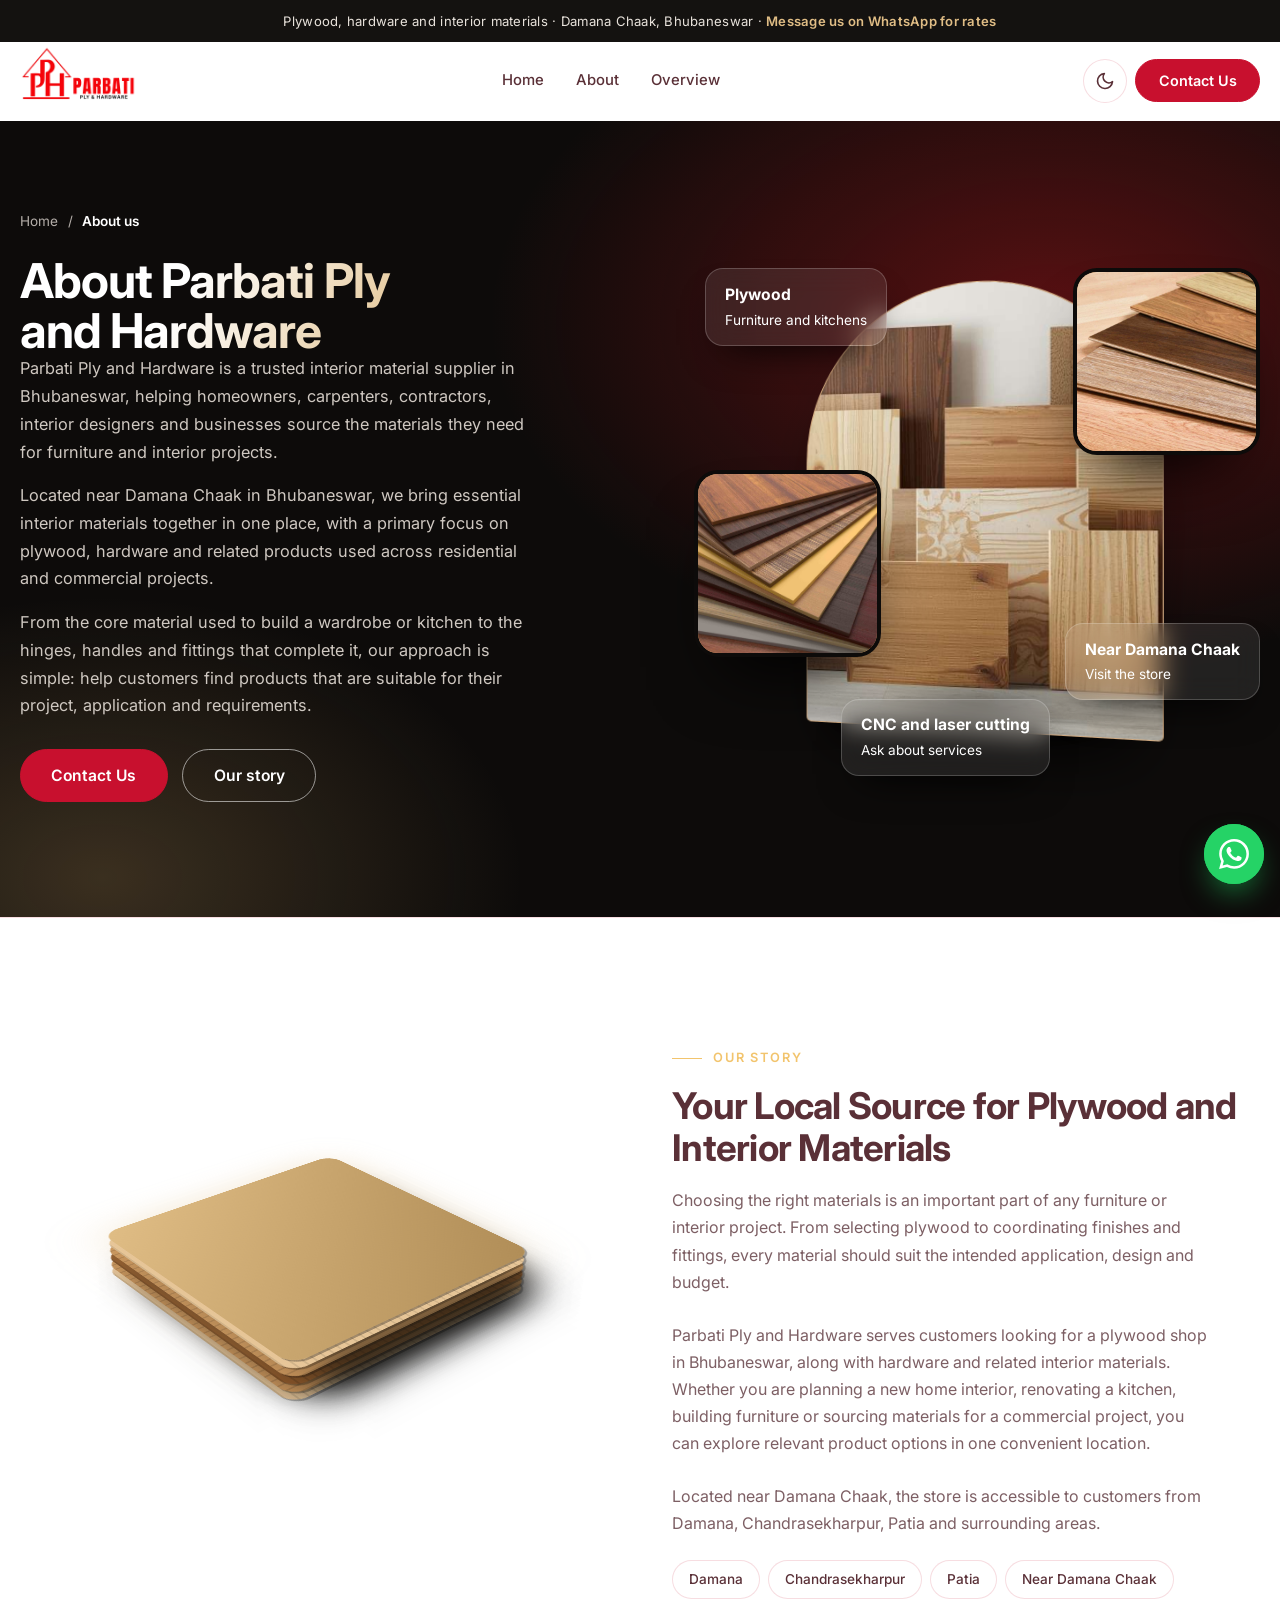
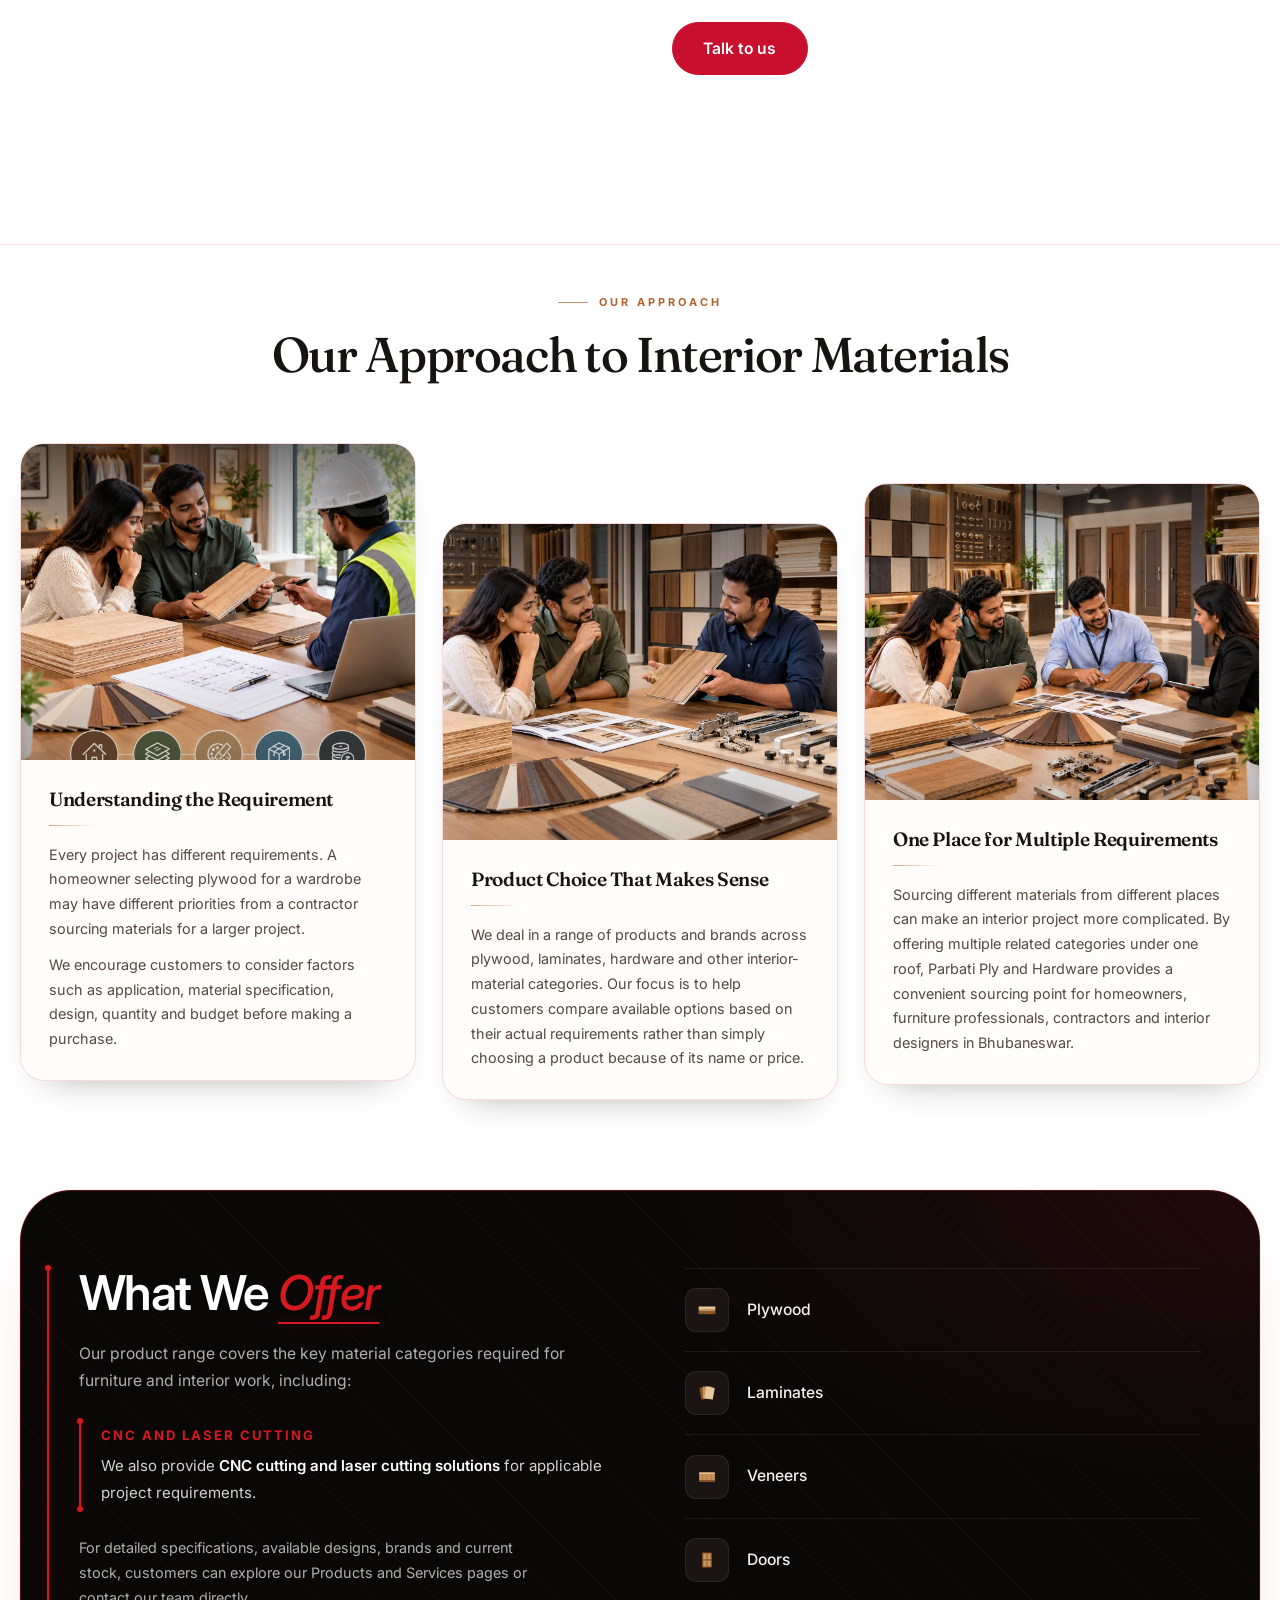
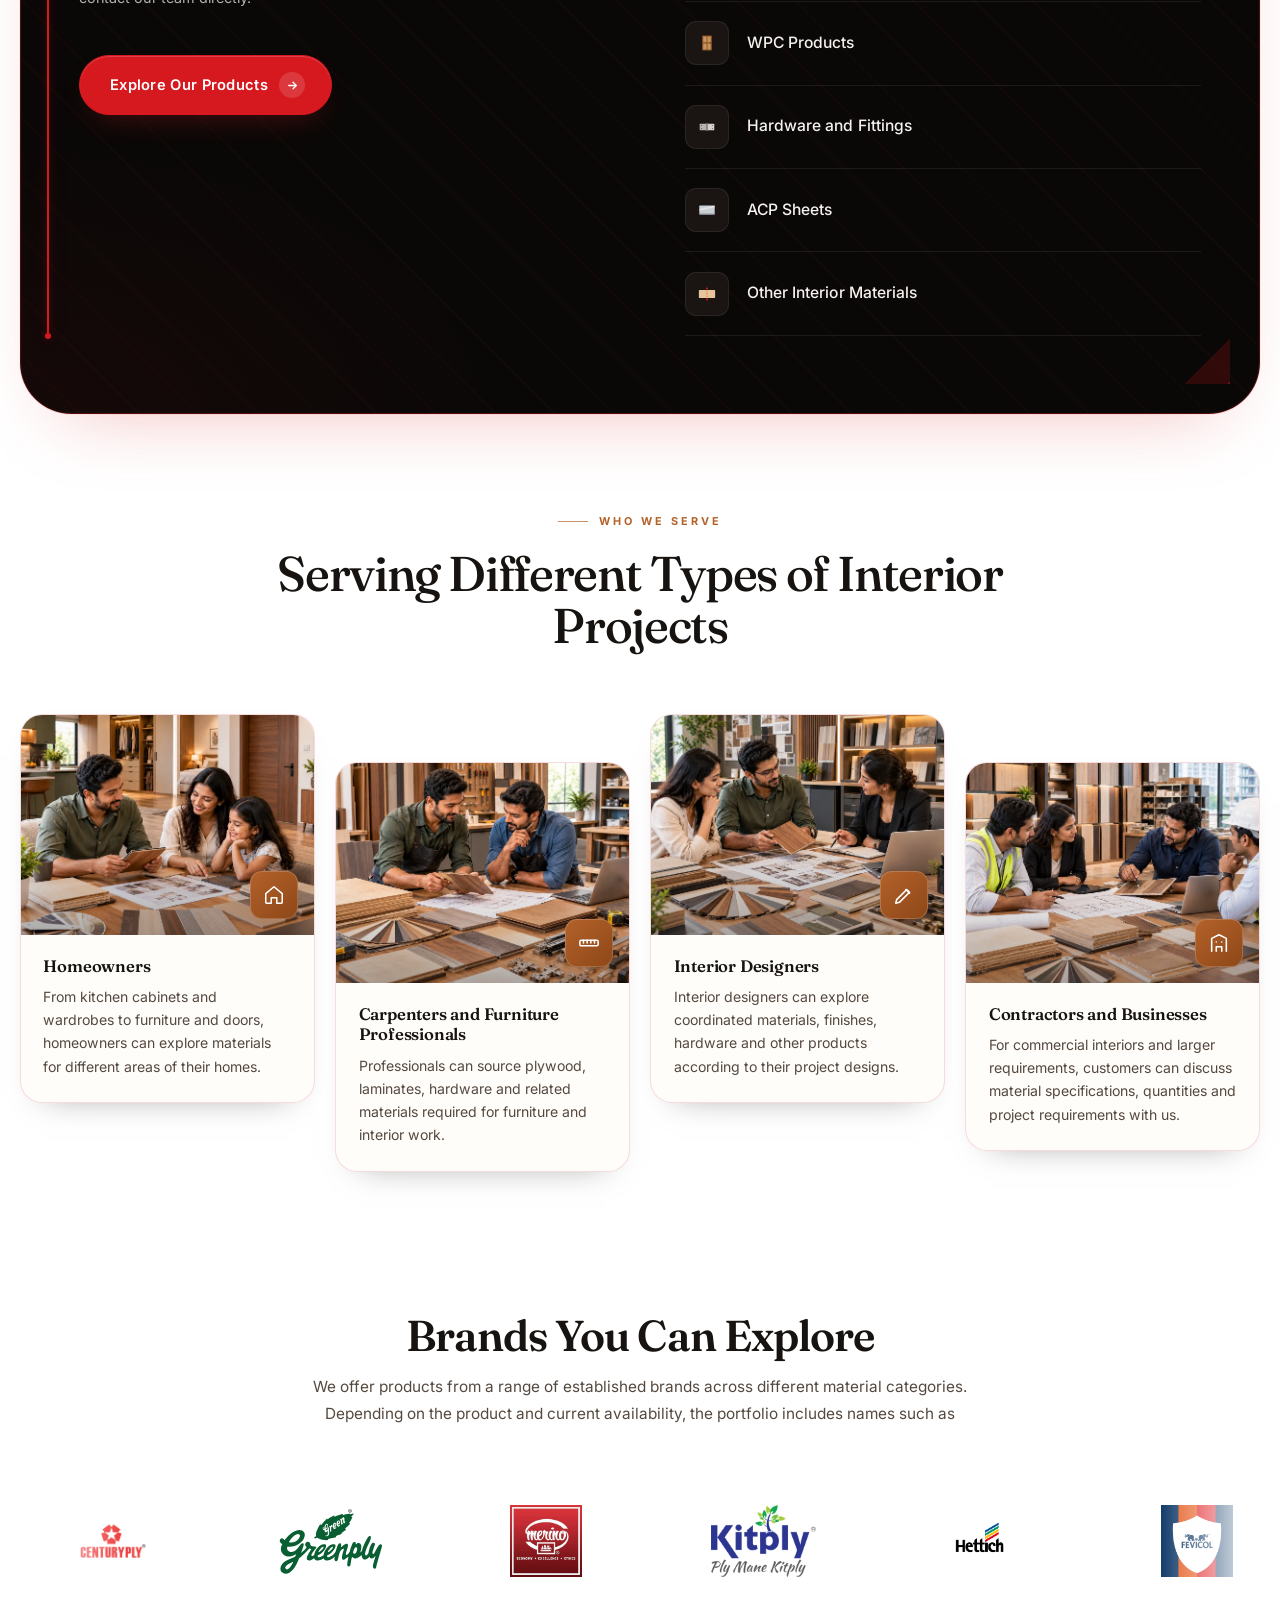
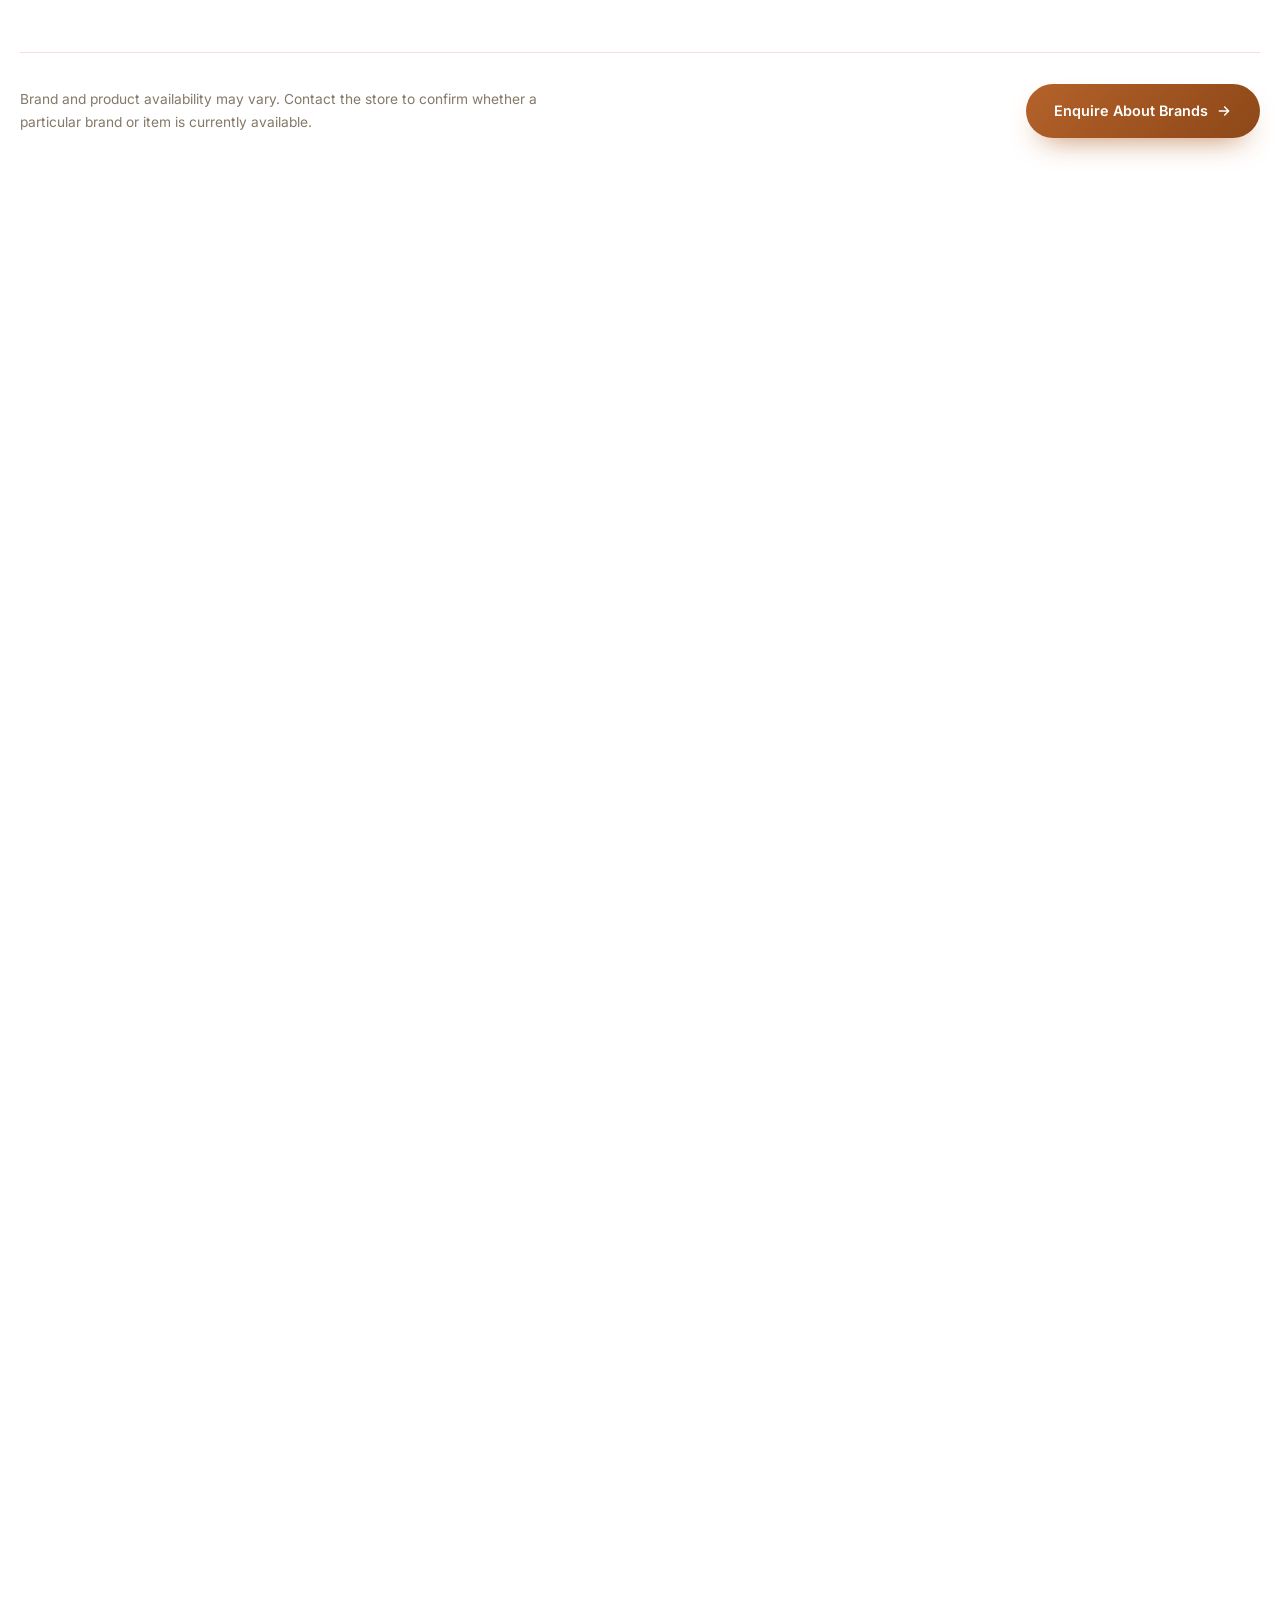
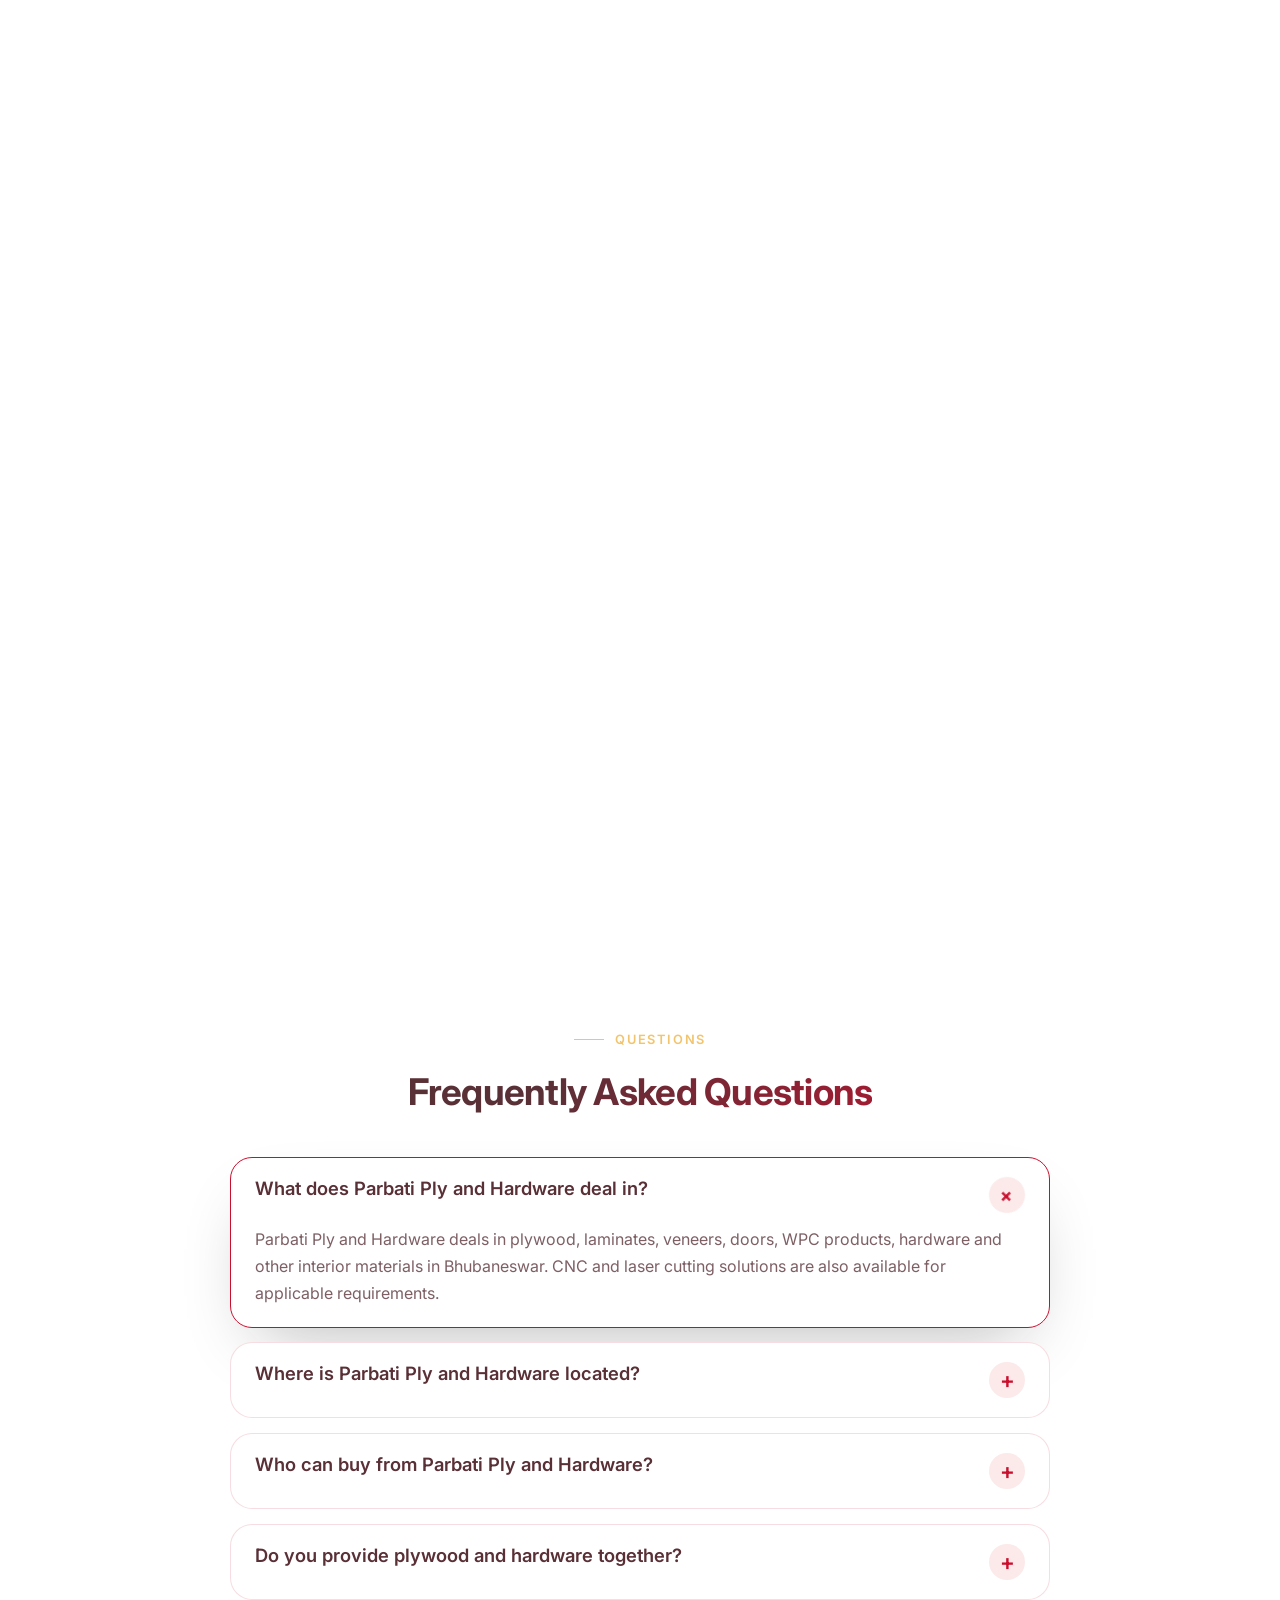
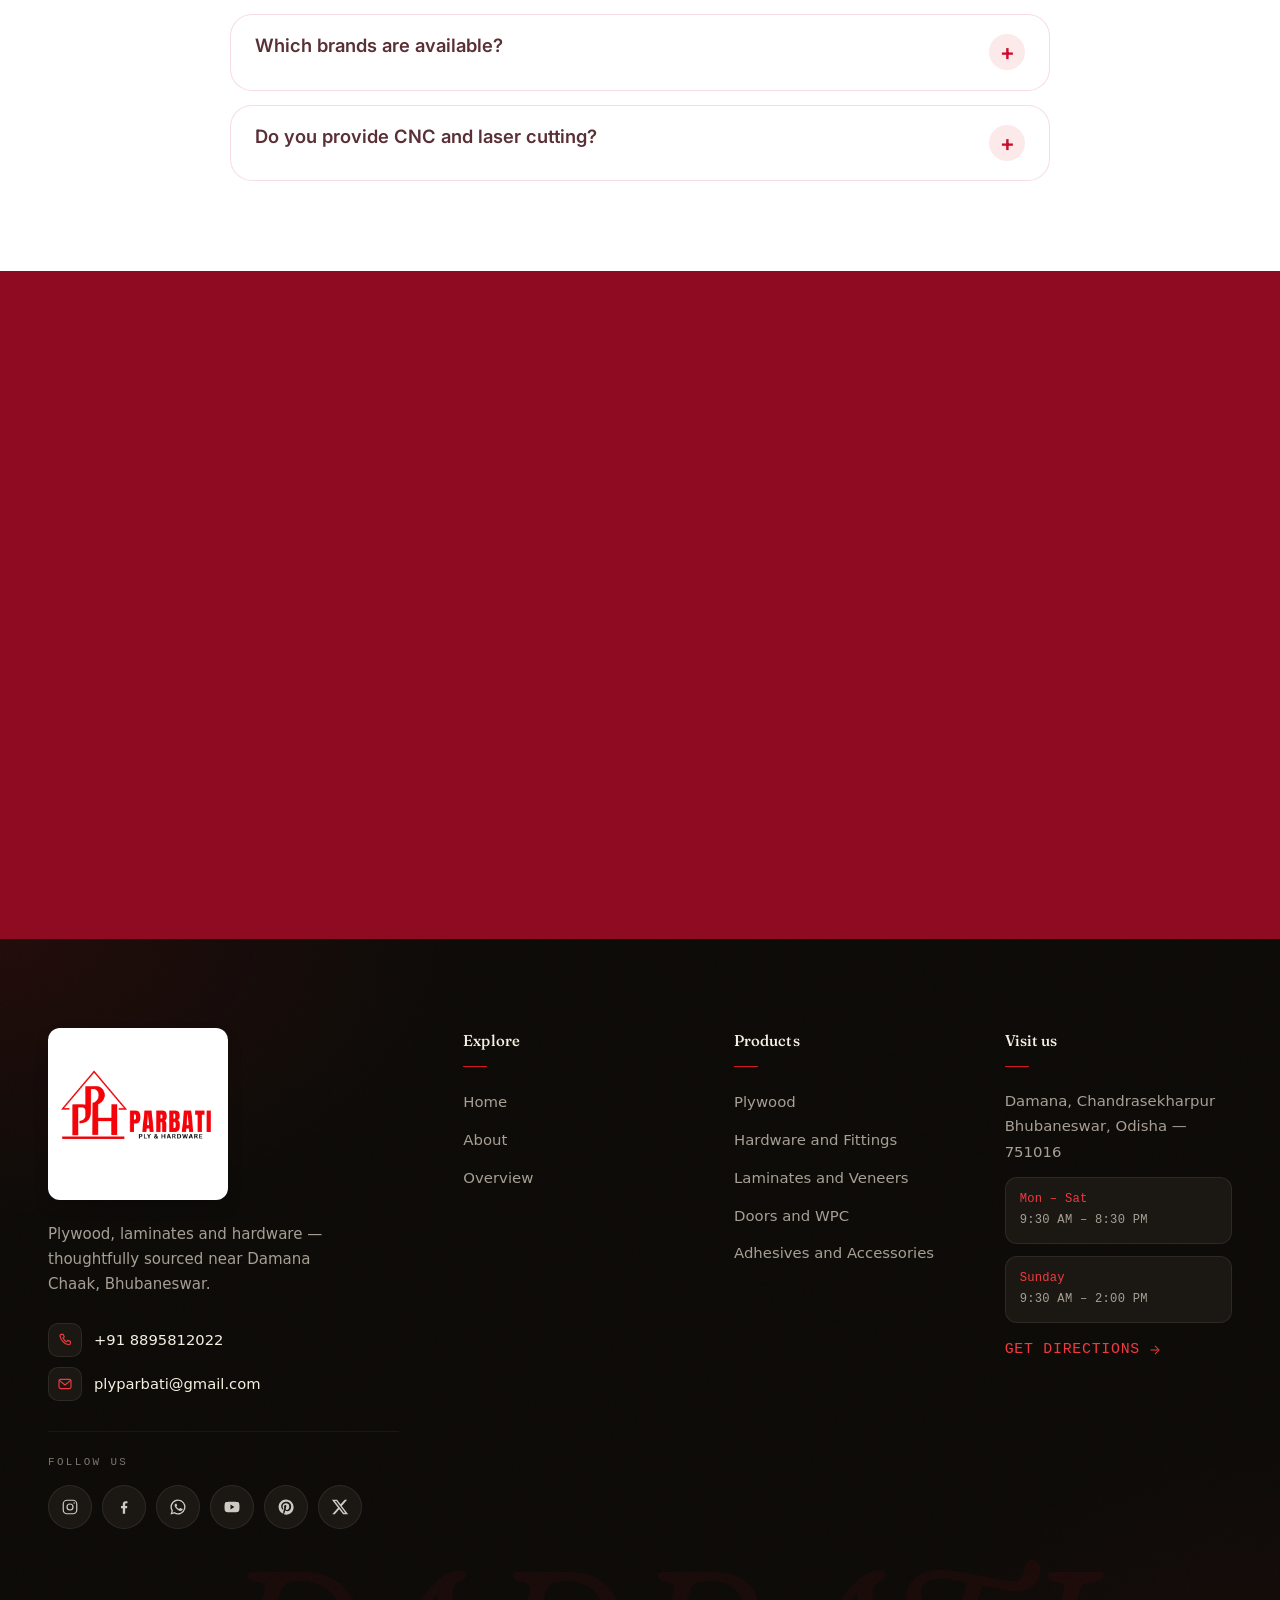
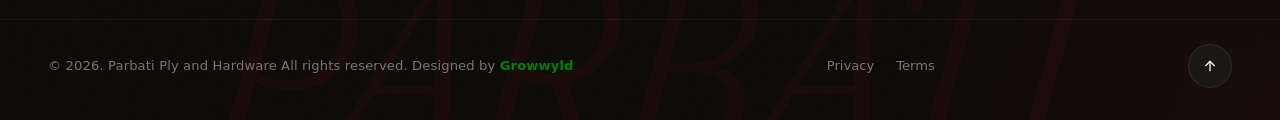
==== about.html @ 2d609f49 "Add website source files" ====
<!doctype html>
<html lang="en">

<head>
      <meta charset="utf-8" />
      <meta name="viewport" content="width=device-width, initial-scale=1, viewport-fit=cover" />
      <title>
            About Parbati Ply and Hardware | Plywood Dealer in Damana, Bhubaneswar
      </title>
      <meta name="description"
            content="Learn about Parbati Ply and Hardware, a plywood and hardware dealer near Damana Chaak, Bhubaneswar. Explore our product range, brands, cutting services and how we help with your interior project." />
      <meta name="robots" content="index, follow" />
      <link rel="canonical" href="https://parbatiply.com/about" />
      <meta property="og:type" content="website" />
      <meta property="og:title" content="About Parbati Ply and Hardware | Plywood Dealer in Damana, Bhubaneswar" />
      <meta property="og:url" content="https://parbatiply.com/about" />
      <meta property="og:image" content="https://parbatiply.com/images/logo.jpeg" />
      <meta property="og:locale" content="en_IN" />
      <script type="application/ld+json">
      {
        "@context": "https://schema.org",
        "@type": "AboutPage",
        "name": "About Parbati Ply and Hardware",
        "url": "https://parbatiply.com/about",
        "mainEntity": {
          "@type": "HardwareStore",
          "name": "Parbati Ply and Hardware",
          "url": "https://parbatiply.com/",
          "address": {
            "@type": "PostalAddress",
            "streetAddress": "Near Damana Chaak",
            "addressLocality": "Bhubaneswar",
            "addressRegion": "Odisha",
            "addressCountry": "IN"
          },
          "areaServed": ["Bhubaneswar", "Damana", "Chandrasekharpur", "Patia"]
        }
      }
    </script>
      <link rel="icon" href="images/logo.jpeg" />
      <link rel="preconnect" href="https://fonts.googleapis.com" />
      <link rel="preconnect" href="https://fonts.gstatic.com" crossorigin />
      <link href="https://fonts.googleapis.com/css2?family=Fraunces:opsz,wght@9..144,500;9..144,700&family=Inter:wght@400;500;600&display=swap"
            rel="stylesheet" />
      <link rel="stylesheet" href="style/style.css" />
      <link rel="stylesheet" href="style/premium.css" />
      <link rel="stylesheet" href="style/about3d.css" />
      <link rel="stylesheet" href="style/brands.css" />
      <link rel="stylesheet" href="style/categories.css" />
      <link rel="stylesheet" href="style/approach.css" />
      <link rel="stylesheet" href="style/parbati-about.css" />
      <link rel="stylesheet" href="style/parbati-footer.css" />
      <link rel="stylesheet" href="style/about-images.css" />
      <!-- <link rel="stylesheet" href="/Style/categories.css" /> -->
</head>

<body>
      <div id="top"></div>
      <a class="skip" href="#main">Skip to content</a>

      <svg width="0" height="0" style="position: absolute" aria-hidden="true">
            <defs>
                  <pattern id="grain" width="14" height="6" patternUnits="userSpaceOnUse">
                        <path d="M0 3h14" stroke="#000" stroke-opacity=".07" />
                  </pattern>
                  <symbol id="sheet" viewBox="0 0 200 160">
                        <rect x="24" y="96" width="152" height="22" rx="4" fill="var(--w3)" />
                        <rect x="24" y="72" width="152" height="22" rx="4" fill="var(--w2)" />
                        <rect x="24" y="48" width="152" height="22" rx="4" fill="var(--w1)" />
                        <rect x="24" y="48" width="152" height="22" rx="4" fill="url(#grain)" />
                        <rect x="24" y="118" width="152" height="8" rx="3" fill="#0e0e0e" opacity=".25" />
                  </symbol>
                  <symbol id="board" viewBox="0 0 200 160">
                        <rect x="28" y="40" width="144" height="80" rx="6" fill="var(--w2)" />
                        <rect x="28" y="40" width="144" height="80" rx="6" fill="url(#grain)" />
                        <rect x="28" y="40" width="144" height="12" rx="4" fill="var(--w1)" />
                        <rect x="28" y="108" width="144" height="12" rx="4" fill="var(--w3)" />
                        <path d="M60 52v56M100 52v56M140 52v56" stroke="var(--w3)" stroke-width="3" />
                  </symbol>
                  <symbol id="lam" viewBox="0 0 200 160">
                        <rect x="40" y="26" width="78" height="108" rx="6" fill="var(--w3)"
                              transform="rotate(-10 79 80)" />
                        <rect x="62" y="22" width="78" height="108" rx="6" fill="var(--w2)" />
                        <rect x="84" y="26" width="78" height="108" rx="6" fill="var(--w1)"
                              transform="rotate(10 123 80)" />
                  </symbol>
                  <symbol id="hinge" viewBox="0 0 200 160">
                        <rect x="34" y="50" width="62" height="60" rx="6" fill="#b9b3ad" />
                        <rect x="104" y="50" width="62" height="60" rx="6" fill="#d7d2cd" />
                        <rect x="92" y="44" width="16" height="72" rx="8" fill="#8f8983" />
                        <circle cx="52" cy="66" r="4" fill="#0e0e0e" />
                        <circle cx="52" cy="94" r="4" fill="#0e0e0e" />
                        <circle cx="148" cy="66" r="4" fill="#0e0e0e" />
                        <circle cx="148" cy="94" r="4" fill="#0e0e0e" />
                  </symbol>
                  <symbol id="cut" viewBox="0 0 200 160">
                        <rect x="26" y="44" width="148" height="72" rx="6" fill="var(--w1)" />
                        <rect x="26" y="44" width="148" height="72" rx="6" fill="url(#grain)" />
                        <path d="M100 30v100" stroke="#d6191f" stroke-width="4" stroke-dasharray="8 6" />
                        <circle cx="100" cy="30" r="9" fill="#d6191f" />
                        <circle cx="100" cy="130" r="9" fill="#d6191f" />
                  </symbol>
                  <symbol id="door" viewBox="0 0 200 160">
                        <rect x="56" y="12" width="88" height="136" rx="6" fill="var(--w3)" />
                        <rect x="66" y="22" width="30" height="52" rx="3" fill="var(--w2)" />
                        <rect x="104" y="22" width="30" height="52" rx="3" fill="var(--w2)" />
                        <rect x="66" y="84" width="30" height="54" rx="3" fill="var(--w2)" />
                        <rect x="104" y="84" width="30" height="54" rx="3" fill="var(--w2)" />
                        <circle cx="134" cy="80" r="4" fill="#0e0e0e" />
                  </symbol>
                  <symbol id="acp" viewBox="0 0 200 160">
                        <rect x="30" y="40" width="140" height="80" rx="6" fill="#c9ced3" />
                        <path d="M30 70L170 40v16L30 86z" fill="#fff" opacity=".45" />
                        <rect x="30" y="112" width="140" height="8" rx="3" fill="#8f979e" />
                  </symbol>
            </defs>
      </svg>

      <div class="ann">
            Plywood, hardware and interior materials · Damana Chaak, Bhubaneswar ·
            <b>Message us on WhatsApp for rates</b>
      </div>

      <header>
            <div class="wrap nav">
                  <a href="#top" class="logo" aria-label="Parbati Ply and Hardware home"><img
                              src="/images/Parbati-ply-transparency-logo.png" alt="Parbati Ply and Hardware logo"
                              width="200" height="200"></a>
                  <ul class="menu" id="menu">
                        <li><a href="index.html">Home</a></li>
                        <li><a href="about.html">About</a></li>

                        <!-- <li class="mg">
                              <button class="mt" type="button" aria-expanded="false" aria-controls="mega">Product
                                    <svg viewBox="0 0 24 24">
                                          <path d="M6 9l6 6 6-6" />
                                    </svg></button>
                              <div class="mega" id="mega">
                                    <div class="wrap mgrid">

                                          <a href="#shop" class="mfeat">
                                                <img class="mfeat-bg" src="/images/Dropdown-image.webp" alt=""
                                                      width="600" height="700" loading="lazy">
                                                <span class="eyebrow lt">Under one roof</span>
                                                <h3>Plywood, hardware and interiors</h3>
                                                <p>Plywood, hardware, laminates, doors and more, near Damana Chaak.</p>
                                                <b>View all products →</b>
                                          </a>

                                          <div class="mlinks">
                                                <h4>Product categories</h4>

                                                <a href="">
                                                      <img src="/images/Plywood-guide.webp" alt="Plywood" width="62"
                                                            height="50" loading="lazy">
                                                      <span><b>Plywood</b><small>Furniture, kitchens and
                                                                  interiors</small></span>
                                                </a>

                                                <a href="">
                                                      <img src="/images/Hardware-Furniture-Fittings.webp"
                                                            alt="Hardware and fittings" width="62" height="50"
                                                            loading="lazy">
                                                      <span><b>Hardware and fittings</b><small>Cabinets, drawers and
                                                                  doors</small></span>
                                                </a>

                                                <a href="">
                                                      <img src="/images/Laminates-Veneers.webp"
                                                            alt="Laminates and veneers" width="62" height="50"
                                                            loading="lazy">
                                                      <span><b>Laminates and veneers</b><small>Finishes, patterns
                                                                  and textures</small></span>
                                                </a>

                                                <a href="">
                                                      <img src="/images/Doors-WPC-Solutions.webp" alt="Doors and WPC"
                                                            width="62" height="50" loading="lazy">
                                                      <span><b>Doors and WPC</b><small>Doors, WPC doors and
                                                                  frames</small></span>
                                                </a>

                                                <a href="">
                                                      <img src="/images/ACP-Sheets.webp" alt="ACP sheets" width="62"
                                                            height="50" loading="lazy">
                                                      <span><b>ACP sheets</b><small>Interior and commercial
                                                                  uses</small></span>
                                                </a>

                                                <a href="">
                                                      <img src="/images/Carpenters-and-Furniture-Professionals.webp"
                                                            alt="Cutting and design" width="62" height="50"
                                                            loading="lazy">
                                                      <span><b>Cutting and design</b><small>CNC, laser and 3D
                                                                  doors</small></span>
                                                </a>
                                          </div>

                                          <div class="mside">
                                                <h4>Visit us</h4>
                                                <p>Near Damana Chaak, Bhubaneswar</p>
                                                <a href="contact.html">Get directions →</a>
                                                <a href="contact.html" class="btn">Enquire now</a>
                                          </div>

                                    </div>
                              </div>
                        </li> -->
                        <!-- <li><a href="blogs">Project</a></li> -->
                        <!-- <li><a href="">Blogs</a></li> -->
                        <li><a href="overview.html">Overview</a></li>

                  </ul>
                  <div class="acts">
                        <button class="ibtn" id="theme" aria-label="Toggle dark mode"><svg viewBox="0 0 24 24">
                                    <path d="M21 12.8A9 9 0 1 1 11.2 3 7 7 0 0 0 21 12.8z" />
                              </svg></button>
                        <a href="contact.html" class="btn nav-cta">Contact Us</a>
                        <button class="ibtn burger" id="burger" aria-label="Open menu" aria-expanded="false"
                              aria-controls="menu"><svg viewBox="0 0 24 24">
                                    <path d="M4 7h16M4 12h16M4 17h16" />
                              </svg></button>
                  </div>
            </div>
            <i class="prog" aria-hidden="true"></i>
      </header>
      <main id="main">
            <!-- HERO -->
            <section class="lx-hero" data-out>
                  <div class="wrap lx-grid">
                        <div class="rv">
                              <nav class="crumbs" aria-label="Breadcrumb">
                                    <a href="index.html">Home</a><span aria-hidden="true">/</span><b
                                          aria-current="page">About us</b>
                              </nav>
                              <h1>About Parbati Ply and Hardware</h1>
                              <p class="lead">
                                    Parbati Ply and Hardware is a trusted interior material supplier in
                                    Bhubaneswar, helping homeowners, carpenters, contractors, interior
                                    designers and businesses source the materials they need for
                                    furniture and interior projects.
                              </p>
                              <p class="lead">
                                    Located near Damana Chaak in Bhubaneswar, we bring essential
                                    interior materials together in one place, with a primary focus on
                                    plywood, hardware and related products used across residential and
                                    commercial projects.
                              </p>
                              <p class="lead">
                                    From the core material used to build a wardrobe or kitchen to the
                                    hinges, handles and fittings that complete it, our approach is
                                    simple: help customers find products that are suitable for their
                                    project, application and requirements.
                              </p>
                              <div class="cta">
                                    <a href="contact.html" class="btn">Contact Us</a><a href="#story"
                                          class="btn ghost light">Our story</a>
                              </div>
                        </div>
                        <div class="lx-scene rv" aria-hidden="true">
                              <figure class="lx-ph lx-main">
                                    <img class="lx-img" src="/images/img1.jpg"
                                          alt="Plywood sheets at Parbati Ply and Hardware" width="800" height="1000"
                                          fetchpriority="high" decoding="async" onerror="this.hidden = true" />
                              </figure>
                              <figure class="lx-ph lx-sm1">
                                    <img class="lx-img" src="/images/img2.jpg" alt="Laminate and veneer samples"
                                          width="400" height="400" loading="lazy" decoding="async"
                                          onerror="this.hidden = true" />
                              </figure>
                              <figure class="lx-ph lx-sm2">
                                    <img class="lx-img" src="/images/img3.jpg" alt="Furniture hardware and fittings"
                                          width="400" height="400" loading="lazy" decoding="async"
                                          onerror="this.hidden = true" />
                              </figure>
                              <div class="lx-chip" style="--k: 0.9">
                                    <b>Plywood</b>Furniture and kitchens
                              </div>
                              <div class="lx-chip" style="--k: 0.5">
                                    <b>Near Damana Chaak</b>Visit the store
                              </div>
                              <div class="lx-chip" style="--k: 1.2">
                                    <b>CNC and laser cutting</b>Ask about services
                              </div>
                        </div>
                  </div>
            </section>

            <!-- STORY (stack opens as you scroll) -->
            <section id="story" class="lx-story">
                  <div class="wrap lx-pin" data-pin>
                        <div class="lx-sticky" aria-hidden="true">
                              <div class="lx-stack">
                                    <i class="lx-sl" style="--i: 0"></i><i class="lx-sl" style="--i: 1"></i><i
                                          class="lx-sl" style="--i: 2"></i><i class="lx-sl" style="--i: 3"></i><i
                                          class="lx-sl" style="--i: 4"></i><i class="lx-sl" style="--i: 5"></i>
                              </div>
                        </div>
                        <div class="lx-copy">
                              <div class="rv">
                                    <span class="eyebrow">Our story</span>
                                    <h2>Your Local Source for Plywood and Interior Materials</h2>
                                    <p>
                                          Choosing the right materials is an important part of any
                                          furniture or interior project. From selecting plywood to
                                          coordinating finishes and fittings, every material should suit
                                          the intended application, design and budget.
                                    </p>
                              </div>
                              <div class="rv">
                                    <p>
                                          Parbati Ply and Hardware serves customers looking for a
                                          plywood shop in Bhubaneswar, along with hardware and related
                                          interior materials. Whether you are planning a new home
                                          interior, renovating a kitchen, building furniture or sourcing
                                          materials for a commercial project, you can explore relevant
                                          product options in one convenient location.
                                    </p>
                              </div>
                              <div class="rv">
                                    <p>
                                          Located near Damana Chaak, the store is accessible to customers
                                          from Damana, Chandrasekharpur, Patia and surrounding areas.
                                    </p>
                                    <figure class="lx-ph lx-wide">
                                          <img class="lx-img" src="images/story.jpg"
                                                alt="Parbati Ply and Hardware store near Damana Chaak" width="960"
                                                height="600" loading="lazy" decoding="async"
                                                onerror="this.parentNode.hidden = true" />
                                    </figure>
                                    <div class="chips">
                                          <span>Damana</span><span>Chandrasekharpur</span><span>Patia</span><span>Near
                                                Damana Chaak</span>
                                    </div>
                                    <a href="contact.html" class="btn">Talk to us</a>
                              </div>
                        </div>
                  </div>
            </section>

            <section id="approach" class="atx-section">
                  <div class="wrap">
                        <!-- ========== PART 1 : OUR APPROACH ========== -->
                        <header class="atx-head atx-head--center rv">
                              <span class="atx-eyebrow">Our approach</span>
                              <h2>Our Approach to Interior Materials</h2>
                        </header>

                        <div class="atx-approach-grid">
                              <article class="atx-approach-card rv">
                                    <div class="atx-approach-media">
                                          <img src="/images/Understanding-the-Requirement.webp"
                                                alt="Customer reviewing plywood samples with our team" width="900"
                                                height="720" loading="lazy" decoding="async" onerror="
          this.closest('.atx-approach-media').classList.add(
            'is-fallback',
          )
        " />
                                    </div>
                                    <div class="atx-approach-body">
                                          <h3>Understanding the Requirement</h3>
                                          <span class="atx-rule" aria-hidden="true"></span>
                                          <p>
                                                Every project has different requirements. A homeowner
                                                selecting plywood for a wardrobe may have different priorities
                                                from a contractor sourcing materials for a larger project.
                                          </p>
                                          <p>
                                                We encourage customers to consider factors such as
                                                application, material specification, design, quantity and
                                                budget before making a purchase.
                                          </p>
                                    </div>
                              </article>

                              <article class="atx-approach-card rv">
                                    <div class="atx-approach-media">
                                          <img src="/images/Product-Choice-That-Makes-Sense.webp"
                                                alt="Close-up of laminate and veneer finish samples" width="900"
                                                height="720" loading="lazy" decoding="async" onerror="
          this.closest('.atx-approach-media').classList.add(
            'is-fallback',
          )
        " />
                                    </div>
                                    <div class="atx-approach-body">
                                          <h3>Product Choice That Makes Sense</h3>
                                          <span class="atx-rule" aria-hidden="true"></span>
                                          <p>
                                                We deal in a range of products and brands across plywood,
                                                laminates, hardware and other interior-material categories.
                                                Our focus is to help customers compare available options based
                                                on their actual requirements rather than simply choosing a
                                                product because of its name or price.
                                          </p>
                                    </div>
                              </article>

                              <article class="atx-approach-card rv">
                                    <div class="atx-approach-media">
                                          <img src="/images/One-Place-for-Multiple-Requirements.webp"
                                                alt="Interior materials arranged in the store" width="900" height="720"
                                                loading="lazy" decoding="async" onerror="
          this.closest('.atx-approach-media').classList.add(
            'is-fallback',
          )
        " />
                                    </div>
                                    <div class="atx-approach-body">
                                          <h3>One Place for Multiple Requirements</h3>
                                          <span class="atx-rule" aria-hidden="true"></span>
                                          <p>
                                                Sourcing different materials from different places can make an
                                                interior project more complicated. By offering multiple
                                                related categories under one roof, Parbati Ply and Hardware
                                                provides a convenient sourcing point for homeowners, furniture
                                                professionals, contractors and interior designers in
                                                Bhubaneswar.
                                          </p>
                                    </div>
                              </article>
                        </div>

                        <!-- ========== PART 2 : WHAT WE OFFER ========== -->
                        <div class="atx-offer rv">
                              <span class="atx-red-rail" aria-hidden="true"></span>
                              <span class="atx-red-mark" aria-hidden="true"></span>

                              <div class="atx-offer-bg" aria-hidden="true">
                                    <img src="/img1.jpg" alt="" width="1600" height="900" loading="lazy"
                                          decoding="async" />
                              </div>

                              <div class="atx-offer-inner">

                                    <!-- LEFT: copy -->
                                    <div class="atx-offer-left">

                                          <h2>
                                                What We
                                                <em>Offer</em>
                                          </h2>

                                          <p class="atx-lead">
                                                Our product range covers the key material categories required
                                                for furniture and interior work, including:
                                          </p>

                                          <div class="atx-cnc">
                                                <span class="atx-cnc-bar" aria-hidden="true"></span>
                                                <div>
                                                      <b>CNC and Laser Cutting</b>
                                                      <span>
                                                            We also provide
                                                            <strong>CNC cutting and laser cutting solutions</strong>
                                                            for applicable project requirements.
                                                      </span>
                                                </div>
                                          </div>

                                          <p class="atx-lead atx-lead--sm">
                                                For detailed specifications, available designs, brands and
                                                current stock, customers can explore our Products and Services
                                                pages or contact our team directly.
                                          </p>

                                          <a class="atx-cta" href="index.html#shop">
                                                <span>Explore Our Products</span>
                                                <span class="atx-cta-arr" aria-hidden="true">
                                                      <svg viewBox="0 0 24 24">
                                                            <path d="M5 12h14M13 6l6 6-6 6" />
                                                      </svg>
                                                </span>
                                          </a>
                                    </div>

                                    <!-- RIGHT: editorial product list -->
                                    <div class="atx-products" role="list">
                                          <div class="atx-product" role="listitem" style="--i: 0">
                                                <span class="atx-product-icon" aria-hidden="true">
                                                      <svg viewBox="0 0 200 160">
                                                            <use href="#sheet" />
                                                      </svg>
                                                </span>
                                                <span class="atx-product-label">Plywood</span>
                                                <span class="atx-product-arr" aria-hidden="true">
                                                      <svg viewBox="0 0 24 24">
                                                            <path d="M5 12h14M13 6l6 6-6 6" />
                                                      </svg>
                                                </span>
                                          </div>

                                          <div class="atx-product" role="listitem" style="--i: 1">
                                                <span class="atx-product-icon" aria-hidden="true">
                                                      <svg viewBox="0 0 200 160">
                                                            <use href="#lam" />
                                                      </svg>
                                                </span>
                                                <span class="atx-product-label">Laminates</span>
                                                <span class="atx-product-arr" aria-hidden="true">
                                                      <svg viewBox="0 0 24 24">
                                                            <path d="M5 12h14M13 6l6 6-6 6" />
                                                      </svg>
                                                </span>
                                          </div>

                                          <div class="atx-product" role="listitem" style="--i: 2">
                                                <span class="atx-product-icon" aria-hidden="true">
                                                      <svg viewBox="0 0 200 160">
                                                            <use href="#board" />
                                                      </svg>
                                                </span>
                                                <span class="atx-product-label">Veneers</span>
                                                <span class="atx-product-arr" aria-hidden="true">
                                                      <svg viewBox="0 0 24 24">
                                                            <path d="M5 12h14M13 6l6 6-6 6" />
                                                      </svg>
                                                </span>
                                          </div>

                                          <div class="atx-product" role="listitem" style="--i: 3">
                                                <span class="atx-product-icon" aria-hidden="true">
                                                      <svg viewBox="0 0 200 160">
                                                            <use href="#door" />
                                                      </svg>
                                                </span>
                                                <span class="atx-product-label">Doors</span>
                                                <span class="atx-product-arr" aria-hidden="true">
                                                      <svg viewBox="0 0 24 24">
                                                            <path d="M5 12h14M13 6l6 6-6 6" />
                                                      </svg>
                                                </span>
                                          </div>

                                          <div class="atx-product" role="listitem" style="--i: 4">
                                                <span class="atx-product-icon" aria-hidden="true">
                                                      <svg viewBox="0 0 200 160">
                                                            <use href="#door" />
                                                      </svg>
                                                </span>
                                                <span class="atx-product-label">WPC Products</span>
                                                <span class="atx-product-arr" aria-hidden="true">
                                                      <svg viewBox="0 0 24 24">
                                                            <path d="M5 12h14M13 6l6 6-6 6" />
                                                      </svg>
                                                </span>
                                          </div>

                                          <div class="atx-product" role="listitem" style="--i: 5">
                                                <span class="atx-product-icon" aria-hidden="true">
                                                      <svg viewBox="0 0 200 160">
                                                            <use href="#hinge" />
                                                      </svg>
                                                </span>
                                                <span class="atx-product-label">Hardware and Fittings</span>
                                                <span class="atx-product-arr" aria-hidden="true">
                                                      <svg viewBox="0 0 24 24">
                                                            <path d="M5 12h14M13 6l6 6-6 6" />
                                                      </svg>
                                                </span>
                                          </div>

                                          <div class="atx-product" role="listitem" style="--i: 6">
                                                <span class="atx-product-icon" aria-hidden="true">
                                                      <svg viewBox="0 0 200 160">
                                                            <use href="#acp" />
                                                      </svg>
                                                </span>
                                                <span class="atx-product-label">ACP Sheets</span>
                                                <span class="atx-product-arr" aria-hidden="true">
                                                      <svg viewBox="0 0 24 24">
                                                            <path d="M5 12h14M13 6l6 6-6 6" />
                                                      </svg>
                                                </span>
                                          </div>

                                          <div class="atx-product" role="listitem" style="--i: 7">
                                                <span class="atx-product-icon" aria-hidden="true">
                                                      <svg viewBox="0 0 200 160">
                                                            <use href="#cut" />
                                                      </svg>
                                                </span>
                                                <span class="atx-product-label">Other Interior Materials</span>
                                                <span class="atx-product-arr" aria-hidden="true">
                                                      <svg viewBox="0 0 24 24">
                                                            <path d="M5 12h14M13 6l6 6-6 6" />
                                                      </svg>
                                                </span>
                                          </div>
                                    </div>

                              </div>
                        </div>

                        <!-- ========== PART 3 : SERVING ========== -->
                        <header class="atx-head atx-head--center atx-head--serve rv">
                              <span class="atx-eyebrow">Who we serve</span>
                              <h2>Serving Different Types of Interior Projects</h2>
                        </header>

                        <div class="atx-serve-grid">
                              <article class="atx-serve-card rv">
                                    <div class="atx-serve-media">
                                          <img src="/images/Homeowners.webp"
                                                alt="Modern home interior with custom cabinetry" width="600"
                                                height="450" loading="lazy" decoding="async" onerror="
                    this.closest('.atx-serve-media').classList.add(
                      'is-fallback',
                    )
                  " />
                                          <span class="atx-serve-icon" aria-hidden="true">
                                                <svg viewBox="0 0 24 24">
                                                      <path
                                                            d="M3 10.5 12 3l9 7.5V20a1 1 0 0 1-1 1h-5v-6H9v6H4a1 1 0 0 1-1-1z" />
                                                </svg>
                                          </span>
                                    </div>
                                    <div class="atx-serve-body">
                                          <h3>Homeowners</h3>
                                          <p>
                                                From kitchen cabinets and wardrobes to furniture and doors,
                                                homeowners can explore materials for different areas of their
                                                homes.
                                          </p>
                                    </div>
                              </article>

                              <article class="atx-serve-card rv">
                                    <div class="atx-serve-media">
                                          <img src="/images/Carpenters-and-Furniture-Professionals.webp"
                                                alt="Carpenter measuring a plywood sheet in the workshop" width="600"
                                                height="450" loading="lazy" decoding="async" onerror="
                    this.closest('.atx-serve-media').classList.add(
                      'is-fallback',
                    )
                  " />
                                          <span class="atx-serve-icon" aria-hidden="true">
                                                <svg viewBox="0 0 24 24">
                                                      <rect x="2" y="9" width="20" height="6" rx="1.5" />
                                                      <path d="M6 9v3M10 9v3M14 9v3M18 9v3" />
                                                </svg>
                                          </span>
                                    </div>
                                    <div class="atx-serve-body">
                                          <h3>Carpenters and Furniture Professionals</h3>
                                          <p>
                                                Professionals can source plywood, laminates, hardware and
                                                related materials required for furniture and interior work.
                                          </p>
                                    </div>
                              </article>

                              <article class="atx-serve-card rv">
                                    <div class="atx-serve-media">
                                          <img src="/images/Interior-Designers.webp"
                                                alt="Interior designer reviewing material samples" width="600"
                                                height="450" loading="lazy" decoding="async" onerror="
                    this.closest('.atx-serve-media').classList.add(
                      'is-fallback',
                    )
                  " />
                                          <span class="atx-serve-icon" aria-hidden="true">
                                                <svg viewBox="0 0 24 24">
                                                      <path d="M3 21l4-1L18 9l-3-3L4 17l-1 4z" />
                                                      <path d="M14 6l4 4" />
                                                </svg>
                                          </span>
                                    </div>
                                    <div class="atx-serve-body">
                                          <h3>Interior Designers</h3>
                                          <p>
                                                Interior designers can explore coordinated materials,
                                                finishes, hardware and other products according to their
                                                project designs.
                                          </p>
                                    </div>
                              </article>

                              <article class="atx-serve-card rv">
                                    <div class="atx-serve-media">
                                          <img src="/images/Contractors-and-Businesses.webp"
                                                alt="Commercial interior project in progress" width="600" height="450"
                                                loading="lazy" decoding="async" onerror="
                    this.closest('.atx-serve-media').classList.add(
                      'is-fallback',
                    )
                  " />
                                          <span class="atx-serve-icon" aria-hidden="true">
                                                <svg viewBox="0 0 24 24">
                                                      <path d="M4 21V7l8-4 8 4v14" />
                                                      <path d="M9 21v-5h6v5" />
                                                      <path d="M9 11h.01M15 11h.01" />
                                                </svg>
                                          </span>
                                    </div>
                                    <div class="atx-serve-body">
                                          <h3>Contractors and Businesses</h3>
                                          <p>
                                                For commercial interiors and larger requirements, customers
                                                can discuss material specifications, quantities and project
                                                requirements with us.
                                          </p>
                                    </div>
                              </article>
                        </div>
                  </div>
            </section>

            <!-- ================= BRANDS ================= -->
            <section class="brand-section" id="brands">
                  <div class="wrap">
                        <header class="bs-head">
                              <h2>Brands You Can Explore</h2>
                              <p class="bs-lead">
                                    We offer products from a range of established brands across different material
                                    categories. Depending on the product and current availability, the portfolio
                                    includes names such as
                              </p>
                        </header>

                        <div class="bs-row bs-row--primary">
                              <div class="bs-marquee"
                                    aria-label="Primary brands — Century Ply, Greenply, Merino, Kitply, Hettich, Fevicol">
                                    <div class="bs-track">
                                          <ul class="bs-group">
                                                <li class="bs-item">
                                                      <div class="bs-logo">
                                                            <img src="/images/centure.png" alt="Century Ply" width="180"
                                                                  height="60" loading="lazy" decoding="async"
                                                                  onerror="this.closest('.bs-logo').classList.add('is-text')" />
                                                            <span class="bs-word">Century Ply</span>
                                                      </div>
                                                </li>
                                                <li class="bs-item">
                                                      <div class="bs-logo">
                                                            <img src="/images/greenply.svg" alt="Greenply" width="180"
                                                                  height="60" loading="lazy" decoding="async"
                                                                  onerror="this.closest('.bs-logo').classList.add('is-text')" />
                                                            <span class="bs-word">Greenply</span>
                                                      </div>
                                                </li>
                                                <li class="bs-item">
                                                      <div class="bs-logo">
                                                            <img src="/images/merino.jpg" alt="Merino" width="180"
                                                                  height="60" loading="lazy" decoding="async"
                                                                  onerror="this.closest('.bs-logo').classList.add('is-text')" />
                                                            <span class="bs-word">Merino</span>
                                                      </div>
                                                </li>
                                                <li class="bs-item">
                                                      <div class="bs-logo">
                                                            <img src="/images/kitply.png" alt="Kitply" width="180"
                                                                  height="60" loading="lazy" decoding="async"
                                                                  onerror="this.closest('.bs-logo').classList.add('is-text')" />
                                                            <span class="bs-word">Kitply</span>
                                                      </div>
                                                </li>
                                                <li class="bs-item">
                                                      <div class="bs-logo">
                                                            <img src="/images/hettich.png" alt="Hettich" width="180"
                                                                  height="60" loading="lazy" decoding="async"
                                                                  onerror="this.closest('.bs-logo').classList.add('is-text')" />
                                                            <span class="bs-word">Hettich</span>
                                                      </div>
                                                </li>
                                                <li class="bs-item">
                                                      <div class="bs-logo">
                                                            <img src="/images/fevicol.png" alt="Fevicol" width="180"
                                                                  height="60" loading="lazy" decoding="async"
                                                                  onerror="this.closest('.bs-logo').classList.add('is-text')" />
                                                            <span class="bs-word">Fevicol</span>
                                                      </div>
                                                </li>
                                          </ul>

                                          <ul class="bs-group" aria-hidden="true">
                                                <li class="bs-item">
                                                      <div class="bs-logo">
                                                            <img src="/images/centure.png" alt="" width="180"
                                                                  height="60" loading="lazy" decoding="async"
                                                                  onerror="this.closest('.bs-logo').classList.add('is-text')" />
                                                            <span class="bs-word">Century Ply</span>
                                                      </div>
                                                </li>
                                                <li class="bs-item">
                                                      <div class="bs-logo">
                                                            <img src="/images/greenply.svg" alt="" width="180"
                                                                  height="60" loading="lazy" decoding="async"
                                                                  onerror="this.closest('.bs-logo').classList.add('is-text')" />
                                                            <span class="bs-word">Greenply</span>
                                                      </div>
                                                </li>
                                                <li class="bs-item">
                                                      <div class="bs-logo">
                                                            <img src="/images/merino.jpg" alt="" width="180" height="60"
                                                                  loading="lazy" decoding="async"
                                                                  onerror="this.closest('.bs-logo').classList.add('is-text')" />
                                                            <span class="bs-word">Merino</span>
                                                      </div>
                                                </li>
                                                <li class="bs-item">
                                                      <div class="bs-logo">
                                                            <img src="/images/kitply.png" alt="" width="180" height="60"
                                                                  loading="lazy" decoding="async"
                                                                  onerror="this.closest('.bs-logo').classList.add('is-text')" />
                                                            <span class="bs-word">Kitply</span>
                                                      </div>
                                                </li>
                                                <li class="bs-item">
                                                      <div class="bs-logo">
                                                            <img src="/images/hettich.png" alt="" width="180"
                                                                  height="60" loading="lazy" decoding="async"
                                                                  onerror="this.closest('.bs-logo').classList.add('is-text')" />
                                                            <span class="bs-word">Hettich</span>
                                                      </div>
                                                </li>
                                                <li class="bs-item">
                                                      <div class="bs-logo">
                                                            <img src="/images/fevicol.png" alt="" width="180"
                                                                  height="60" loading="lazy" decoding="async"
                                                                  onerror="this.closest('.bs-logo').classList.add('is-text')" />
                                                            <span class="bs-word">Fevicol</span>
                                                      </div>
                                                </li>
                                                <li class="bs-item">
                                                      <div class="bs-logo">
                                                            <img src="/images/blackcobra.webp" alt="" width="180"
                                                                  height="60" loading="lazy" decoding="async"
                                                                  onerror="this.closest('.bs-logo').classList.add('is-text')" />
                                                            <span class="bs-word">Fevicol</span>
                                                      </div>
                                                </li>
                                                <li class="bs-item">
                                                      <div class="bs-logo">
                                                            <img src="/images/Croma-laminate.webp" alt="" width="180"
                                                                  height="60" loading="lazy" decoding="async"
                                                                  onerror="this.closest('.bs-logo').classList.add('is-text')" />
                                                            <span class="bs-word">Fevicol</span>
                                                      </div>
                                                </li>
                                                <li class="bs-item">
                                                      <div class="bs-logo">
                                                            <img src="/images/Sylvan-ply.webp" alt="" width="180"
                                                                  height="60" loading="lazy" decoding="async"
                                                                  onerror="this.closest('.bs-logo').classList.add('is-text')" />
                                                            <span class="bs-word">Fevicol</span>
                                                      </div>
                                                </li>
                                          </ul>
                                    </div>
                              </div>
                        </div>

                        <div class="bs-foot">
                              <p class="bs-note">
                                    Brand and product availability may vary. Contact the store to
                                    confirm whether a particular brand or item is currently available.
                              </p>

                              <a class="bs-cta" href="contact.html">
                                    Enquire About Brands
                                    <svg viewBox="0 0 24 24" aria-hidden="true">
                                          <path d="M5 12h14M13 6l6 6-6 6" />
                                    </svg>
                              </a>
                        </div>
                  </div>
            </section>

            <!-- SECTION 1: WHY US -->
            <section class="prx prx-why" aria-labelledby="prx-why-title">
                  <div class="prx-wrap">
                        <header class="prx-head">
                              <span class="prx-eyebrow"><span class="prx-dot"></span>Why Choose Us</span>
                              <h2 class="prx-title" id="prx-why-title">
                                    Why Customers Choose
                                    <em>Parbati Ply and Hardware</em>
                              </h2>
                              <p class="prx-lede">
                                    Choosing interior materials is not only about finding a product. It is also about
                                    finding a supplier who understands what the material is being used for. At Parbati
                                    Ply and Hardware, our approach is built around:
                              </p>
                        </header>

                        <div class="prx-bento">
                              <article class="prx-card prx-card--feature">
                                    <span class="prx-num">01</span>
                                    <span class="prx-icon" aria-hidden="true">
                                          <svg viewBox="0 0 24 24" fill="none" stroke="currentColor" stroke-width="1.6"
                                                stroke-linecap="round" stroke-linejoin="round">
                                                <rect x="3" y="3" width="7.5" height="7.5" rx="1.6" />
                                                <rect x="13.5" y="3" width="7.5" height="7.5" rx="1.6" />
                                                <rect x="3" y="13.5" width="7.5" height="7.5" rx="1.6" />
                                                <rect x="13.5" y="13.5" width="7.5" height="7.5" rx="1.6" />
                                          </svg>
                                    </span>
                                    <h3>Product Variety</h3>
                                    <p>Multiple interior-material categories are available in one place, making project
                                          sourcing more convenient.</p>
                                    <span class="prx-watermark" aria-hidden="true">01</span>
                              </article>

                              <article class="prx-card">
                                    <span class="prx-num">02</span>
                                    <span class="prx-icon" aria-hidden="true">
                                          <svg viewBox="0 0 24 24" fill="none" stroke="currentColor" stroke-width="1.6"
                                                stroke-linecap="round" stroke-linejoin="round">
                                                <circle cx="12" cy="12" r="9" />
                                                <path d="m15.4 8.6-2.1 4.7-4.7 2.1 2.1-4.7 4.7-2.1Z" />
                                          </svg>
                                    </span>
                                    <h3>Practical Guidance</h3>
                                    <p>We focus on understanding the intended application so customers can consider
                                          suitable available options.</p>
                              </article>

                              <article class="prx-card">
                                    <span class="prx-num">03</span>
                                    <span class="prx-icon" aria-hidden="true">
                                          <svg viewBox="0 0 24 24" fill="none" stroke="currentColor" stroke-width="1.6"
                                                stroke-linecap="round" stroke-linejoin="round">
                                                <path
                                                      d="M12 3l7 3v5.4c0 4.2-2.9 7.7-7 9.6-4.1-1.9-7-5.4-7-9.6V6l7-3Z" />
                                                <path d="m9 12.1 2.2 2.2 4.2-4.5" />
                                          </svg>
                                    </span>
                                    <h3>Branded Options</h3>
                                    <p>Customers can explore products from recognised brands across plywood, laminates,
                                          hardware and related categories, subject to availability.</p>
                              </article>

                              <article class="prx-card">
                                    <span class="prx-num">04</span>
                                    <span class="prx-icon" aria-hidden="true">
                                          <svg viewBox="0 0 24 24" fill="none" stroke="currentColor" stroke-width="1.6"
                                                stroke-linecap="round" stroke-linejoin="round">
                                                <path d="M12 21s7-5.6 7-11a7 7 0 1 0-14 0c0 5.4 7 11 7 11Z" />
                                                <circle cx="12" cy="10" r="2.6" />
                                          </svg>
                                    </span>
                                    <h3>Local Convenience</h3>
                                    <p>Our location near Damana makes us accessible to customers from areas including
                                          <strong>Chandrasekharpur, Patia and other parts of Bhubaneswar</strong>.
                                    </p>
                              </article>

                              <article class="prx-card prx-card--wide">
                                    <span class="prx-num">05</span>
                                    <span class="prx-icon" aria-hidden="true">
                                          <svg viewBox="0 0 24 24" fill="none" stroke="currentColor" stroke-width="1.6"
                                                stroke-linecap="round" stroke-linejoin="round">
                                                <path d="M9 3.5h6a1.5 1.5 0 0 1 1.5 1.5v.6h-9V5A1.5 1.5 0 0 1 9 3.5Z" />
                                                <rect x="4.5" y="5.6" width="15" height="14.9" rx="2.6" />
                                                <path d="m9 13.2 2.1 2.1 4.1-4.4" />
                                          </svg>
                                    </span>
                                    <h3>Project-Focused Service</h3>
                                    <p>Whether the requirement is for a single home project or a larger interior
                                          requirement, we aim to make material sourcing straightforward and practical.
                                    </p>
                              </article>
                        </div>
                  </div>
            </section>

            <!-- SECTION 2: PARTNER -->
            <section class="prx prx-partner" aria-labelledby="prx-partner-title">
                  <div class="prx-wrap">
                        <div class="prx-split">
                              <div class="prx-copy">
                                    <h2 class="prx-title prx-title--light" id="prx-partner-title">
                                          Your Reliable
                                          <em>Interior Material Partner</em>
                                          in Bhubaneswar
                                    </h2>

                                    <div class="prx-prose">
                                          <p>Parbati Ply and Hardware serves customers looking for plywood and
                                                hardware in Bhubaneswar, with a convenient location near Damana Chaak.
                                          </p>
                                          <p>Our goal is not to make every project decision for you. It is to make it
                                                easier to understand the available material choices and source the
                                                products required to turn an interior plan into a finished space.</p>
                                          <p>Whether you are building a new kitchen, furnishing a home, working on a
                                                wardrobe, setting up an office or handling a larger interior project,
                                                you can discuss your requirements with us and explore the available
                                                options.</p>
                                    </div>

                                    <div class="prx-loc">
                                          <span class="prx-loc-label">We serve</span>
                                          <ul class="prx-tags">
                                                <li class="prx-tag prx-tag--primary">
                                                      <svg viewBox="0 0 24 24" fill="none" stroke="currentColor"
                                                            stroke-width="1.8" stroke-linecap="round"
                                                            stroke-linejoin="round" aria-hidden="true">
                                                            <path
                                                                  d="M12 21s7-5.6 7-11a7 7 0 1 0-14 0c0 5.4 7 11 7 11Z" />
                                                            <circle cx="12" cy="10" r="2.4" />
                                                      </svg>
                                                      Near Damana Chaak
                                                </li>
                                                <li class="prx-tag">Chandrasekharpur</li>
                                                <li class="prx-tag">Patia</li>
                                                <li class="prx-tag">Bhubaneswar</li>
                                          </ul>
                                    </div>
                              </div>

                              <div class="prx-visual">
                                    <div class="prx-frame">
                                          <img src="/images/Reliable-Interior-Material-Partner-in-Bhubaneswar.webp"
                                                alt="Parbati Ply and Hardware store near Damana Chaak, Bhubaneswar"
                                                width="800" height="920" loading="lazy" decoding="async">
                                    </div>
                                    <div class="prx-badge">
                                          <span class="prx-live" aria-hidden="true"></span>
                                          <span><strong>Parbati Ply and Hardware</strong>Damana, Bhubaneswar</span>
                                    </div>
                              </div>
                        </div>
                  </div>
            </section>

            <!-- ================= FAQ ================= -->
            <section id="faq" class="pt0">
                  <div class="wrap">
                        <!-- HEAD -->
                        <div class="sec-head rv ctr">
                              <div>
                                    <span class="eyebrow">Questions</span>
                                    <h2>Frequently Asked Questions</h2>
                              </div>
                        </div>

                        <!-- Q & A -->
                        <div class="faq rv">
                              <details open>
                                    <summary>What does Parbati Ply and Hardware deal in?</summary>
                                    <p>
                                          Parbati Ply and Hardware deals in plywood, laminates, veneers,
                                          doors, WPC products, hardware and other interior materials in
                                          Bhubaneswar. CNC and laser cutting solutions are also available
                                          for applicable requirements.
                                    </p>
                              </details>

                              <details>
                                    <summary>Where is Parbati Ply and Hardware located?</summary>
                                    <p>
                                          Parbati Ply and Hardware is located near Damana Chaak, Bhubaneswar, Odisha.
                                    </p>
                              </details>

                              <details>
                                    <summary>Who can buy from Parbati Ply and Hardware?</summary>
                                    <p>
                                          The store serves homeowners, carpenters, furniture
                                          professionals, interior designers, contractors and businesses
                                          looking for interior materials and hardware.
                                    </p>
                              </details>

                              <details>
                                    <summary>Do you provide plywood and hardware together?</summary>
                                    <p>
                                          Yes. Parbati Ply and Hardware provides both plywood and
                                          hardware along with related interior-material categories,
                                          allowing customers to source multiple project requirements from
                                          one place.
                                    </p>
                              </details>

                              <details>
                                    <summary>Which brands are available?</summary>
                                    <p>
                                          The available brands include names such as Century Ply,
                                          Greenply, Sylvan Ply, Kitply, Merino, Century Laminates, Croma
                                          Laminates, Fevicol, Hettich, Godrej, Europa and Chrome Plus,
                                          subject to current product availability.
                                    </p>
                              </details>

                              <details>
                                    <summary>Do you provide CNC and laser cutting?</summary>
                                    <p>
                                          CNC cutting and laser cutting solutions are available for
                                          applicable materials and project requirements. Customers can
                                          share their design, dimensions and material details to discuss
                                          feasibility.
                                    </p>
                              </details>
                        </div>
                  </div>
            </section>
            <!-- SECTION 3: CTA -->
            <section class="prx prx-cta" aria-labelledby="prx-cta-title">
                  <div class="prx-wrap">
                        <div class="prx-cta-box">
                              <span class="prx-eyebrow prx-eyebrow--light"><span class="prx-dot"></span>Visit Our
                                    Store</span>
                              <h2 class="prx-cta-title" id="prx-cta-title">
                                    Visit <em>Parbati Ply and Hardware</em>
                              </h2>
                              <p class="prx-cta-text">
                                    Looking for a <strong>plywood and hardware supplier in Bhubaneswar</strong> for your
                                    home,
                                    furniture or interior project? Visit Parbati Ply and Hardware near Damana Chaak to
                                    explore
                                    available materials and discuss your requirements with our team.
                              </p>
                              <div class="prx-cta-actions">
                                    <a href="https://www.google.com/maps/place/Parbati+Ply+%26+Hardware/data=!4m2!3m1!1s0x3a190909b0388d4f:0xcec1af0855dd2a77"
                                          target="_blank" rel="noopener" class="prx-btn prx-btn--light">
                                          <svg viewBox="0 0 24 24" fill="currentColor" aria-hidden="true">
                                                <path
                                                      d="M12 2a7 7 0 0 0-7 7c0 5.25 7 13 7 13s7-7.75 7-13a7 7 0 0 0-7-7zm0 9.5A2.5 2.5 0 1 1 12 6.5a2.5 2.5 0 0 1 0 5z" />
                                          </svg>
                                          Get Directions
                                    </a>
                                    <a href="contact.html" class="prx-btn prx-btn--dark">
                                          <svg viewBox="0 0 24 24" fill="currentColor" aria-hidden="true">
                                                <path
                                                      d="M6.6 10.8a15.1 15.1 0 0 0 6.6 6.6l2.2-2.2a1 1 0 0 1 1-.25 11.4 11.4 0 0 0 3.6.57 1 1 0 0 1 1 1V20a1 1 0 0 1-1 1A17 17 0 0 1 3 4a1 1 0 0 1 1-1h3.5a1 1 0 0 1 1 1c0 1.25.2 2.45.57 3.6a1 1 0 0 1-.25 1z" />
                                          </svg>
                                          Contact Us
                                    </a>
                              </div>
                        </div>
                  </div>
            </section>
      </main>
      <footer class="ppf" id="footer">
            <!-- <div class="ppf-strip">
                  <div class="ppf-wrap">
                        <div class="ppf-strip-inner">
                              <div class="ppf-strip-copy">
                                    <span class="ppf-eyebrow">
                                          <span class="ppf-eyebrow-dot"></span>
                                          Stay in the loop
                                    </span>
                                    <h3 class="ppf-strip-title">
                                          Get material tips, new arrivals
                                          <em>and project ideas.</em>
                                    </h3>
                              </div>

                              <form class="ppf-news" id="ppf-news" novalidate>
                                    <div class="ppf-news-field">
                                          <input type="email" required placeholder="Your email address"
                                                aria-label="Email address" />
                                          <button type="submit" class="ppf-news-btn">
                                                <span>Subscribe</span>
                                                <svg viewBox="0 0 24 24" fill="none" stroke="currentColor"
                                                      stroke-width="1.8" stroke-linecap="round" stroke-linejoin="round"
                                                      aria-hidden="true">
                                                      <path d="M5 12h13" />
                                                      <path d="m12.4 5.5 6.6 6.5-6.6 6.5" />
                                                </svg>
                                          </button>
                                    </div>
                                    <span class="ppf-news-note">No spam. Just useful updates.</span>
                              </form>
                        </div>
                  </div>
            </div> -->

            <div class="ppf-main">
                  <div class="ppf-wrap">
                        <div class="ppf-grid">
                              <div class="ppf-brand">
                                    <a href="index.html" class="ppf-logo" aria-label="Parbati Ply and Hardware home">
                                          <img src="images/Parbati-ply-transparency-logo.png"
                                                alt="Parbati Ply and Hardware logo" width="180" height="52" />
                                    </a>

                                    <p class="ppf-tagline">
                                          Plywood, laminates and hardware — thoughtfully sourced near
                                          Damana Chaak, Bhubaneswar.
                                    </p>

                                    <div class="ppf-contact">
                                          <a href="tel:+918895812022" class="ppf-contact-item">
                                                <span class="ppf-contact-icon" aria-hidden="true">
                                                      <svg viewBox="0 0 24 24" fill="none" stroke="currentColor"
                                                            stroke-width="1.7" stroke-linecap="round"
                                                            stroke-linejoin="round">
                                                            <path
                                                                  d="M6.4 3.5h3l1.5 4-2 1.5a12 12 0 0 0 5.6 5.6l1.5-2 4 1.5v3a2 2 0 0 1-2.2 2A17.6 17.6 0 0 1 4.4 5.7a2 2 0 0 1 2-2.2Z" />
                                                      </svg>
                                                </span>
                                                <span>+91 8895812022</span>
                                          </a>

                                          <a href="mailto:plyparbati@gmail.com" class="ppf-contact-item">
                                                <span class="ppf-contact-icon" aria-hidden="true">
                                                      <svg viewBox="0 0 24 24" fill="none" stroke="currentColor"
                                                            stroke-width="1.7" stroke-linecap="round"
                                                            stroke-linejoin="round">
                                                            <rect x="3" y="5" width="18" height="14" rx="2.4" />
                                                            <path d="m3.5 6.5 8.5 7 8.5-7" />
                                                      </svg>
                                                </span>
                                                <span>plyparbati@gmail.com</span>
                                          </a>
                                    </div>

                                    <div class="ppf-social">
                                          <span class="ppf-social-label">Follow us</span>
                                          <ul class="ppf-socials" aria-label="Social media">
                                                <li>
                                                      <a href="https://www.instagram.com/plyparbati/" target="_blank"
                                                            rel="noopener" aria-label="Instagram">
                                                            <svg viewBox="0 0 24 24" fill="none" stroke="currentColor"
                                                                  stroke-width="1.6" stroke-linecap="round"
                                                                  stroke-linejoin="round">
                                                                  <rect x="3" y="3" width="18" height="18" rx="5" />
                                                                  <circle cx="12" cy="12" r="4" />
                                                                  <circle cx="17.5" cy="6.5" r="1" fill="currentColor"
                                                                        stroke="none" />
                                                            </svg>
                                                      </a>
                                                </li>
                                                <li>
                                                      <a href="https://www.facebook.com/profile.php?id=61595468919960"
                                                            target="_blank" rel="noopener" aria-label="Facebook">
                                                            <svg viewBox="0 0 24 24" fill="currentColor">
                                                                  <path
                                                                        d="M13.5 21v-7.5H16l.4-3h-2.9V8.6c0-.9.3-1.5 1.5-1.5h1.6V4.4c-.3 0-1.2-.1-2.3-.1-2.3 0-3.9 1.4-3.9 4v2.2H8v3h2.4V21h3.1Z" />
                                                            </svg>
                                                      </a>
                                                </li>
                                                <li>
                                                      <a href="https://wa.me/918895812022" target="_blank"
                                                            rel="noopener" aria-label="WhatsApp">
                                                            <svg viewBox="0 0 24 24" fill="currentColor">
                                                                  <path
                                                                        d="M12 2a10 10 0 0 0-8.6 15.1L2 22l5-1.3A10 10 0 1 0 12 2Zm0 18.2a8.2 8.2 0 0 1-4.2-1.2l-.3-.2-3 .8.8-2.9-.2-.3A8.2 8.2 0 1 1 12 20.2Zm4.6-6.1c-.2-.1-1.4-.7-1.6-.8s-.4-.1-.5.1-.6.8-.7 1-.3.2-.5.1a6.7 6.7 0 0 1-3.3-2.9c-.3-.4 0-.4.1-.6l.4-.5c.1-.2.2-.3.3-.5s0-.3 0-.4l-.7-1.7c-.2-.5-.4-.4-.5-.4h-.5a1 1 0 0 0-.7.3 3 3 0 0 0-.9 2.2 5.2 5.2 0 0 0 1.1 2.7 11.8 11.8 0 0 0 4.5 4c.6.3 1.1.4 1.5.5a3.6 3.6 0 0 0 1.6-.1 2.7 2.7 0 0 0 1.8-1.3 2.2 2.2 0 0 0 .2-1.3c-.1-.1-.2-.2-.4-.3Z" />
                                                            </svg>
                                                      </a>
                                                </li>
                                                <li>
                                                      <a href="https://www.youtube.com/@ParbatiPlyHardware"
                                                            target="_blank" rel="noopener" aria-label="YouTube">
                                                            <svg viewBox="0 0 24 24" fill="currentColor">
                                                                  <path
                                                                        d="M21.6 7.2a2.6 2.6 0 0 0-1.8-1.8C18.2 5 12 5 12 5s-6.2 0-7.8.4A2.6 2.6 0 0 0 2.4 7.2 27 27 0 0 0 2 12a27 27 0 0 0 .4 4.8 2.6 2.6 0 0 0 1.8 1.8C5.8 19 12 19 12 19s6.2 0 7.8-.4a2.6 2.6 0 0 0 1.8-1.8A27 27 0 0 0 22 12a27 27 0 0 0-.4-4.8ZM10 15.2V8.8l5.2 3.2-5.2 3.2Z" />
                                                            </svg>
                                                      </a>
                                                </li>
                                                <li>
                                                      <a href="https://in.pinterest.com/plyparbati/" target="_blank"
                                                            rel="noopener" aria-label="Pinterest">
                                                            <svg viewBox="0 0 24 24" fill="currentColor">
                                                                  <path
                                                                        d="M12.04 2C6.58 2 2.13 6.45 2.13 11.91c0 4.2 2.61 7.79 6.29 9.25-.09-.79-.17-2 .03-2.86.19-.78 1.2-5 1.2-5s-.3-.61-.3-1.51c0-1.42.82-2.48 1.85-2.48.87 0 1.29.65 1.29 1.44 0 .88-.56 2.19-.85 3.4-.24 1.02.51 1.85 1.51 1.85 1.82 0 3.21-1.92 3.21-4.69 0-2.45-1.76-4.16-4.27-4.16-2.91 0-4.62 2.18-4.62 4.44 0 .88.34 1.82.76 2.33.08.1.09.19.07.29-.08.32-.25 1.02-.28 1.16-.05.19-.15.23-.35.14-1.3-.61-2.11-2.51-2.11-4.04 0-3.29 2.39-6.31 6.89-6.31 3.62 0 6.43 2.58 6.43 6.02 0 3.6-2.27 6.49-5.42 6.49-1.06 0-2.05-.55-2.39-1.2l-.65 2.48c-.24.91-.88 2.05-1.31 2.75.99.3 2.03.47 3.12.47 5.46 0 9.91-4.45 9.91-9.91S17.5 2 12.04 2Z" />
                                                            </svg>
                                                      </a>
                                                </li>
                                                <li>
                                                      <a href="https://x.com/ParbatiPly" target="_blank" rel="noopener"
                                                            aria-label="X (Twitter)">
                                                            <svg viewBox="0 0 24 24" fill="currentColor">
                                                                  <path
                                                                        d="M18.244 2.25h3.308l-7.227 8.26 8.502 11.24H16.17l-5.214-6.817L4.99 21.75H1.68l7.73-8.835L1.254 2.25H8.08l4.713 6.231zm-1.161 17.52h1.833L7.084 4.126H5.117z" />
                                                            </svg>
                                                      </a>
                                                </li>
                                          </ul>
                                    </div>
                              </div>

                              <nav class="ppf-col" aria-labelledby="ppf-explore">
                                    <h4 id="ppf-explore">Explore</h4>
                                    <ul>
                                          <li><a href="index.html">Home</a></li>
                                          <li><a href="about.html">About</a></li>
                                          <!-- <li><a href="index.html#shop">Products</a></li> -->
                                          <li><a href="overview.html">Overview</a></li>
                                          <!-- <li><a href="index.html#blogs">Blogs</a></li> -->
                                    </ul>
                              </nav>

                              <nav class="ppf-col" aria-labelledby="ppf-products">
                                    <h4 id="ppf-products">Products</h4>
                                    <ul>
                                          <li><a href="index.html#plywood">Plywood</a></li>
                                          <li><a href="index.html#shop">Hardware and Fittings</a></li>
                                          <li><a href="index.html#shop">Laminates and Veneers</a></li>
                                          <li><a href="index.html#shop">Doors and WPC</a></li>
                                          <li>
                                                <a href="index.html#shop">Adhesives and Accessories</a>
                                          </li>
                                    </ul>
                              </nav>

                              <nav class="ppf-col" aria-labelledby="ppf-visit">
                                    <h4 id="ppf-visit">Visit us</h4>
                                    <ul class="ppf-visit-list">
                                          <li class="ppf-visit-address">
                                                Damana, Chandrasekharpur<br />
                                                Bhubaneswar, Odisha &mdash; 751016
                                          </li>
                                          <li class="ppf-visit-hours">
                                                <span>Mon &ndash; Sat</span>
                                                <span>9:30 AM &ndash; 8:30 PM</span>
                                          </li>
                                          <li class="ppf-visit-hours">
                                                <span>Sunday</span>
                                                <span>9:30 AM &ndash; 2:00 PM</span>
                                          </li>
                                          <li>
                                                <a class="ppf-visit-link"
                                                      href="https://maps.google.com/?q=Damana+Chaak+Bhubaneswar"
                                                      target="_blank" rel="noopener">
                                                      Get directions
                                                      <svg viewBox="0 0 24 24" fill="none" stroke="currentColor"
                                                            stroke-width="1.8" stroke-linecap="round"
                                                            stroke-linejoin="round" aria-hidden="true">
                                                            <path d="M5 12h13" />
                                                            <path d="m12.4 5.5 6.6 6.5-6.6 6.5" />
                                                      </svg>
                                                </a>
                                          </li>
                                    </ul>
                              </nav>
                        </div>
                  </div>
            </div>

            <div class="ppf-bottom">
                  <div class="ppf-wrap">
                        <div class="ppf-bottom-inner">
                              <span class="ppf-copy">
                                    © <span id="yr">2026</span>. Parbati
                                    Ply and Hardware All rights
                                    reserved. Designed by
                                    <a href="https://growwyldtech.com/" target="_blank" rel="noopener"
                                          class="ppf-credit"><b style="color: green;">Growwyld</b></a>
                              </span>

                              <ul class="ppf-legal">
                                    <li><a href="#privacy">Privacy</a></li>
                                    <li><a href="#terms">Terms</a></li>
                              </ul>

                              <a href="#top" class="ppf-top-btn" aria-label="Back to top">
                                    <svg viewBox="0 0 24 24" fill="none" stroke="currentColor" stroke-width="2"
                                          stroke-linecap="round" stroke-linejoin="round" aria-hidden="true">
                                          <path d="M12 19V5" />
                                          <path d="m5.5 11.5 6.5-6.5 6.5 6.5" />
                                    </svg>
                              </a>
                        </div>
                  </div>
            </div>

            <div class="ppf-watermark" aria-hidden="true">PARBATI</div>
      </footer>

      <a class="wa-float" id="wafloat" href="https://wa.me/918895812022" target="_blank" rel="noopener"
            aria-label="Chat with us on WhatsApp">
            <svg viewBox="0 0 24 24" aria-hidden="true" fill="currentColor">
                  <path
                        d="M17.472 14.382c-.297-.149-1.758-.867-2.03-.967-.273-.099-.471-.148-.67.15-.197.297-.767.966-.94 1.164-.173.199-.347.223-.644.075-.297-.15-1.255-.463-2.39-1.475-.883-.788-1.48-1.761-1.653-2.059-.173-.297-.018-.458.13-.606.134-.133.298-.347.446-.52.149-.174.198-.298.298-.497.099-.198.05-.371-.025-.52-.075-.149-.669-1.612-.916-2.207-.242-.579-.487-.5-.669-.51-.173-.008-.371-.01-.57-.01-.198 0-.52.074-.792.372-.272.297-1.04 1.016-1.04 2.479 0 1.462 1.065 2.875 1.213 3.074.149.198 2.096 3.2 5.077 4.487.709.306 1.262.489 1.694.625.712.227 1.36.195 1.871.118.571-.085 1.758-.719 2.006-1.413.248-.694.248-1.289.173-1.413-.074-.124-.272-.198-.57-.347m-5.421 7.403h-.004a9.87 9.87 0 01-5.031-1.378l-.361-.214-3.741.982.998-3.648-.235-.374a9.86 9.86 0 01-1.51-5.26c.001-5.45 4.436-9.884 9.888-9.884 2.64 0 5.122 1.03 6.988 2.898a9.825 9.825 0 012.893 6.994c-.003 5.45-4.437 9.884-9.885 9.884m8.413-18.297A11.815 11.815 0 0012.05 0C5.495 0 .16 5.335.157 11.892c0 2.096.547 4.142 1.588 5.945L.057 24l6.305-1.654a11.882 11.882 0 005.683 1.448h.005c6.554 0 11.89-5.335 11.893-11.893a11.821 11.821 0 00-3.48-8.413z" />
            </svg>
      </a>

      <script src="/js/script.js" defer></script>
      <script src="/js/premium.js" defer></script>
      <script src="/js/about3d.js" defer></script>
      <script>


            (function () {
                  var year = new Date().getFullYear();
                  document.querySelectorAll('#yr').forEach(function (el) {
                        el.textContent = year;
                  });
            })();
      </script>
</body>

</html>
---- style/style.css ----
:root {
  --bg: #fffdfb;
  --surface: #faf5f1;
  --text: #141210;
  --muted: #66615c;
  --line: #ece4dd;
  --red: #d6191f;
  --red-d: #a90f15;
  --red-soft: #fceaea;
  --gold: #b08d57;
  --w1: #e8c79b;
  --w2: #c8935a;
  --w3: #8a5528;
  --radius: 28px;
  --shadow: 0 30px 70px -28px rgba(20, 18, 16, 0.3);
  --head: "Fraunces", Georgia, serif;
  --body: "Inter", system-ui, -apple-system, "Segoe UI", sans-serif;
  --nav-h: 78px;
  box-sizing: border-box;
  padding-top: env(safe-area-inset-top, 0px);
  color-scheme: light;
}
@media (prefers-color-scheme: dark) {
  :root:not([data-theme="light"]) {
    --bg: #0e0d0c;
    --surface: #171514;
    --text: #f5f1ee;
    --muted: #a9a39e;
    --line: #2a2725;
    --red-soft: #2a1213;
    --shadow: 0 30px 70px -28px #000;
    color-scheme: dark;
  }
}
:root[data-theme="dark"] {
  --bg: #0e0d0c;
  --surface: #171514;
  --text: #f5f1ee;
  --muted: #a9a39e;
  --line: #2a2725;
  --red-soft: #2a1213;
  --shadow: 0 30px 70px -28px #000;
  color-scheme: dark;
}
*,
*::before,
*::after {
  box-sizing: border-box;
}
html {
  scroll-behavior: smooth;
  scroll-padding-top: calc(90px + env(safe-area-inset-top, 0px));
  /* FIX: overflow is set on <html> (not <body>) so position:sticky keeps working
     on mobile/tablet browsers. */
  overflow-x: hidden;
  -webkit-text-size-adjust: 100%;
  text-size-adjust: 100%;
}
@supports (overflow: clip) {
  html {
    overflow-x: clip;
  }
}
body {
  margin: 0;
  background: var(--bg);
  color: var(--text);
  font: 400 1rem/1.7 var(--body);
  -webkit-font-smoothing: antialiased;
  /* FIX: removed overflow-x:hidden from body – it turns body into a scroll
     container and breaks the sticky navbar on mobile/tablet. */
  overflow-x: visible;
  max-width: 100%;
}
body.nav-lock {
  overflow: hidden;
}
svg {
  display: block;
  max-width: 100%;
}
a {
  color: inherit;
  text-decoration: none;
}
p {
  margin: 0;
}
h1,
h2,
h3 {
  font-family: var(--head);
  margin: 0;
  line-height: 1.15;
  letter-spacing: -0.02em;
  font-weight: 700;
}
:focus-visible {
  outline: 3px solid var(--red);
  outline-offset: 3px;
  border-radius: 8px;
}
.skip {
  position: absolute;
  left: -999px;
  top: 8px;
  background: var(--red);
  color: #fff;
  padding: 0.6rem 1rem;
  border-radius: 8px;
  z-index: 300;
}
.skip:focus {
  left: 8px;
}
.sr-only {
  position: absolute;
  width: 1px;
  height: 1px;
  margin: -1px;
  padding: 0;
  overflow: hidden;
  clip: rect(0, 0, 0, 0);
  white-space: nowrap;
  border: 0;
}
.wrap {
  width: min(1240px, 100% - 2.5rem);
  margin-inline: auto;
}
section {
  padding: clamp(3.5rem, 7vw, 6rem) 0;
}
.pt0 {
  padding-top: 0;
}
.eyebrow {
  display: inline-flex;
  align-items: center;
  gap: 0.7rem;
  color: var(--gold);
  font-weight: 600;
  font-size: 0.8rem;
  letter-spacing: 0.14em;
  text-transform: uppercase;
  margin-bottom: 1rem;
}
.eyebrow::before {
  content: "";
  width: 30px;
  height: 1px;
  background: var(--gold);
}
.eyebrow.lt {
  color: #e0bd85;
}
h2 {
  font-size: clamp(1.6rem, 3.1vw, 2.3rem);
}
.sec-head {
  display: flex;
  justify-content: space-between;
  align-items: end;
  gap: 1.5rem;
  flex-wrap: wrap;
  margin-bottom: 3rem;
}
.sec-head h2 {
  max-width: 26ch;
}
.sec-head.ctr {
  justify-content: center;
  text-align: center;
}
.sec-head.ctr h2 {
  max-width: none;
}
.btn {
  display: inline-flex;
  align-items: center;
  justify-content: center;
  gap: 0.6rem;
  padding: 1rem 1.9rem;
  border-radius: 999px;
  border: 1px solid var(--red);
  background: var(--red);
  color: #fff;
  cursor: pointer;
  font: 600 0.98rem var(--body);
  transition: 0.35s;
  position: relative;
}
.btn:hover {
  background: var(--red-d);
  border-color: var(--red-d);
  transform: translateY(-3px);
  box-shadow: 0 16px 34px -10px rgba(214, 25, 31, 0.55);
}
.btn.ghost {
  background: transparent;
  color: var(--text);
  border-color: var(--text);
}
.btn.ghost:hover {
  background: var(--text);
  color: var(--bg);
  box-shadow: none;
}
.btn.ghost.light {
  color: #fff;
  border-color: rgba(255, 255, 255, 0.55);
}
.btn.ghost.light:hover {
  background: #fff;
  color: #141210;
  border-color: #fff;
}
.wood {
  background-image: repeating-linear-gradient(
    95deg,
    rgba(0, 0, 0, 0.035) 0 2px,
    transparent 2px 10px
  );
}

/* ===== Header / Navbar ===== */
.ann {
  background: #141210;
  color: #e9e3dc;
  text-align: center;
  font-size: 0.82rem;
  padding: 0.6rem 1rem;
  letter-spacing: 0.02em;
}
.ann b {
  color: #e0bd85;
  font-weight: 600;
}
header {
  position: -webkit-sticky;
  position: sticky;
  /* FIX: sits below the notch / status bar on phones */
  top: env(safe-area-inset-top, 0px);
  z-index: 100;
  background: color-mix(in srgb, var(--bg) 82%, transparent);
  -webkit-backdrop-filter: blur(18px) saturate(1.5);
  backdrop-filter: blur(18px) saturate(1.5);
  border-bottom: 1px solid transparent;
  transition: 0.3s;
}
header.scrolled {
  border-color: var(--line);
  box-shadow: 0 10px 30px rgba(0, 0, 0, 0.06);
}
.nav {
  display: flex;
  align-items: center;
  justify-content: space-between;
  height: var(--nav-h);
  gap: 0.75rem;
}
.logo {
  display: flex;
  align-items: center;
  flex: none;
  min-width: 0;
}
.logo img {
  height: 119px;
  width: auto;
  max-width: min(190px, 100%);
  object-fit: contain;
  display: block;
}
.menu {
  display: flex;
  gap: 2rem;
  list-style: none;
  margin: 0;
  padding: 0;
}
.menu a {
  font-weight: 500;
  font-size: 0.93rem;
  position: relative;
  padding: 0.4rem 0;
}
.menu a::after {
  content: "";
  position: absolute;
  left: 0;
  bottom: 0;
  height: 1px;
  width: 0;
  background: var(--red);
  transition: width 0.3s;
}
.menu a:hover::after {
  width: 100%;
}
.menu-cta {
  display: none;
}
.acts {
  display: flex;
  align-items: center;
  gap: 0.5rem;
  flex: none;
}
.nav-cta {
  padding: 0.75rem 1.4rem;
  font-size: 0.9rem;
  white-space: nowrap;
}
.ibtn {
  position: relative;
  width: 44px;
  height: 44px;
  border-radius: 50%;
  border: 1px solid var(--line);
  background: var(--bg);
  color: var(--text);
  display: grid;
  place-items: center;
  cursor: pointer;
  transition: 0.25s;
  flex: none;
}
.ibtn:hover {
  border-color: var(--red);
  color: var(--red);
}
.ibtn svg {
  width: 20px;
  height: 20px;
  fill: none;
  stroke: currentColor;
  stroke-width: 2;
  stroke-linecap: round;
  stroke-linejoin: round;
}
.burger {
  display: none;
}

/* ===== Mega menu ===== */
.menu li {
  position: static;
}
.mt {
  font: 500 0.93rem var(--body);
  color: var(--text);
  background: none;
  border: 0;
  cursor: pointer;
  display: flex;
  align-items: center;
  gap: 0.35rem;
  padding: 0.4rem 0;
}
.mt svg {
  width: 16px;
  height: 16px;
  fill: none;
  stroke: currentColor;
  stroke-width: 2.2;
  stroke-linecap: round;
  transition: transform 0.3s;
}
.mg.open .mt {
  color: var(--red);
}
.mg.open .mt svg {
  transform: rotate(180deg);
}
.mega {
  position: absolute;
  left: 0;
  right: 0;
  top: 100%;
  background: var(--bg);
  border-bottom: 1px solid var(--line);
  box-shadow: 0 40px 60px -30px rgba(0, 0, 0, 0.35);
  opacity: 0;
  visibility: hidden;
  transform: translateY(-12px);
  transition:
    opacity 0.3s,
    transform 0.4s cubic-bezier(0.2, 0.8, 0.2, 1),
    visibility 0.3s;
  padding: 2.2rem 0 2.6rem;
}
.mg.open .mega {
  opacity: 1;
  visibility: visible;
  transform: none;
}
.mgrid {
  display: grid;
  grid-template-columns: 1.1fr 1.7fr 1fr;
  gap: 2.2rem;
}
.mega h4 {
  font: 600 0.75rem var(--body);
  letter-spacing: 0.14em;
  text-transform: uppercase;
  color: var(--gold);
  margin: 0 0 1rem;
}
.mega a::after {
  display: none;
}
.mfeat {
  position: relative;
  overflow: hidden;
  border-radius: var(--radius);
  background: linear-gradient(160deg, #141210, #2b1112);
  color: #fff;
  padding: 1.8rem;
  display: flex !important;
  flex-direction: column;
  gap: 0.6rem;
  min-height: 300px;
  padding-block: 1.8rem !important;
}
.mfeat h3 {
  font-size: 1.45rem;
}
.mfeat p {
  color: #cfc8c1;
  font-size: 0.9rem;
  max-width: 26ch;
}
.mfeat svg {
  position: absolute;
  right: -8%;
  bottom: 14%;
  width: 72%;
  opacity: 0.95;
  transition: transform 0.6s;
}
.mfeat:hover svg {
  transform: scale(1.1) rotate(-3deg);
}
.mfeat b {
  margin-top: auto;
  position: relative;
  color: #e0bd85;
  font-size: 0.9rem;
}
.mlinks {
  display: grid;
  grid-template-columns: 1fr 1fr;
  gap: 0.3rem 1rem;
  align-content: start;
}
.mlinks h4 {
  grid-column: 1/-1;
}
.mlinks a,
.mside > a:not(.btn) {
  display: flex !important;
  align-items: center;
  gap: 0.9rem;
  padding: 0.7rem !important;
  border-radius: 18px;
  border: 0 !important;
  font-size: 1rem !important;
  transition:
    background 0.25s,
    transform 0.25s;
}
.mlinks a:hover {
  background: var(--surface);
  transform: translateX(6px);
}

.mlinks svg {
  width: 62px;
  height: 50px;
  flex: none;
  border-radius: 12px;
  background: var(--red-soft);
  padding: 7px;
  display: block;
  overflow: hidden;
  transition: transform 0.35s cubic-bezier(0.2, 0.8, 0.2, 1);
}
.mlinks a:hover svg {
  transform: scale(1.08);
}

.mlinks b {
  display: block;
  font-size: 0.98rem;
}
.mlinks small {
  color: var(--muted);
  font-size: 0.8rem;
}
.mside {
  display: flex;
  flex-direction: column;
  gap: 0.8rem;
  align-items: flex-start;
  border-left: 1px solid var(--line);
  padding-left: 2rem;
}
.mside p {
  color: var(--muted);
  font-size: 0.9rem;
}
.mside > a:not(.btn) {
  padding: 0 !important;
  color: var(--red);
  font-weight: 600;
  font-size: 0.9rem !important;
}
.mside .btn {
  padding: 0.8rem 1.4rem;
  font-size: 0.9rem;
  color: #fff !important;
}
main {
  transition: filter 0.4s;
}
body.mopen main {
  filter: blur(3px) brightness(0.8);
}
.prog {
  position: absolute;
  left: 0;
  bottom: -1px;
  height: 3px;
  width: 100%;
  background: var(--red);
  transform: scaleX(var(--sp, 0));
  transform-origin: 0 50%;
}

/* Laptop / small desktop 961-1180px */
@media (min-width: 961px) and (max-width: 1180px) {
  .menu {
    gap: 1.4rem;
  }
  .nav-cta {
    padding: 0.7rem 1.1rem;
  }
  .mgrid {
    grid-template-columns: 1fr 1.5fr;
  }
  .mside {
    grid-column: 1 / -1;
    flex-direction: row;
    flex-wrap: wrap;
    align-items: center;
    border-left: 0;
    border-top: 1px solid var(--line);
    padding: 1.2rem 0 0;
    gap: 0.8rem 1.4rem;
  }
  .mside h4 {
    width: 100%;
    margin: 0;
  }
  .mside p {
    margin: 0;
  }
}

/* Tablet + mobile menu (up to 960px) */
@media (max-width: 960px) {
  .burger {
    display: grid;
  }
  .menu {
    position: absolute;
    inset: 100% 0 auto 0;
    width: 100%;
    flex-direction: column;
    gap: 0;
    background: var(--bg);
    padding: 0.25rem 1.25rem 1.5rem;
    border-bottom: 1px solid var(--line);
    box-shadow: var(--shadow);
    opacity: 0;
    visibility: hidden;
    transform: translateY(-14px);
    transition: 0.3s;
    max-height: calc(100vh - var(--nav-h) - 40px);
    max-height: calc(100dvh - var(--nav-h) - 40px);
    overflow-y: auto;
    overscroll-behavior: contain;
    -webkit-overflow-scrolling: touch;
  }
  .menu.open {
    opacity: 1;
    visibility: visible;
    transform: none;
  }
  .menu a {
    display: block;
    padding: 1.05rem 0;
    border-bottom: 1px solid var(--line);
    font-size: 1.15rem;
  }
  .menu a.btn {
    display: inline-flex;
    font-size: 0.95rem;
    padding: 0.85rem 1.4rem;
    border-bottom: 1px solid var(--red);
  }
  .menu .menu-cta {
    display: block;
    padding-top: 1.1rem;
  }
  .menu .menu-cta a.btn {
    width: 100%;
    display: flex;
    padding: 1rem 1.5rem;
    font-size: 1rem;
    color: #fff;
    border: 1px solid var(--red);
  }
  .mt {
    width: 100%;
    justify-content: space-between;
    padding: 1.05rem 0;
    font-size: 1.15rem;
    border-bottom: 1px solid var(--line);
  }
  .mega {
    position: static;
    display: none;
    opacity: 1;
    visibility: visible;
    transform: none;
    box-shadow: none;
    border: 0;
    padding: 1rem 0;
  }
  .mg.open .mega {
    display: block;
  }
  .mgrid {
    grid-template-columns: 1fr;
    gap: 1.2rem;
    width: 100%;
  }
  .mfeat {
    min-height: 220px;
    padding-inline: 1.5rem !important;
    border-bottom: 0 !important;
  }
  .mlinks {
    grid-template-columns: 1fr;
  }
  .mside {
    border: 0;
    padding: 0;
  }
  .mside .btn {
    width: 100%;
  }
  body.mopen main {
    filter: none;
  }
}
@media (max-width: 960px) and (max-height: 480px) {
  .menu {
    max-height: calc(100dvh - var(--nav-h) - 8px);
  }
}
/* Phones */
@media (max-width: 640px) {
  .nav-cta {
    display: inline-flex;
    padding: 0.6rem 1rem;
    font-size: 0.85rem;
  }
  .logo img {
    height: 108px;
  }
  .ibtn {
    width: 40px;
    height: 40px;
  }
}
@media (max-width: 400px) {
  .nav-cta {
    display: none;
  }
  .logo img {
    height: 40px;
    max-width: 140px;
  }
}
@media (max-width: 340px) {
  .logo img {
    max-width: 110px;
  }
  .ibtn {
    width: 38px;
    height: 38px;
  }
}

/* ===== Hero ===== */
.hero {
  padding: clamp(2.5rem, 5vw, 4.5rem) 0 clamp(4.5rem, 8vw, 6.5rem);
  position: relative;
  overflow: hidden;
}
.hero::before {
  content: "";
  position: absolute;
  width: 760px;
  aspect-ratio: 1;
  border-radius: 50%;
  background: radial-gradient(circle, var(--red-soft), transparent 68%);
  right: -240px;
  top: -220px;
  z-index: -1;
}
.hero-grid {
  display: grid;
  grid-template-columns: 1.1fr 0.9fr;
  gap: 3rem;
  align-items: center;
}
.hero h1 {
  font-size: clamp(1.9rem, 4vw, 3rem);
  margin-bottom: 1.3rem;
  max-width: 22ch;
}
.hero h1 em {
  font-style: italic;
  font-weight: 500;
  color: var(--red);
}
.lead {
  color: var(--muted);
  font-size: 1.02rem;
  max-width: 54ch;
  margin-bottom: 2.2rem;
}
.lead.l1 {
  margin-bottom: 1rem;
}
.cta {
  display: flex;
  gap: 0.9rem;
  flex-wrap: wrap;
  margin-bottom: 2.8rem;
}

/* ===== Hero stage (3D perspective) ===== */
.stage {
  position: relative;
  max-width: 480px;
  margin-inline: auto;
  width: 100%;
  perspective: 1200px;
  perspective-origin: 50% 40%;
}

.stage > svg.room {
  width: 100%;
  filter: drop-shadow(0 40px 50px rgba(0, 0, 0, 0.22));
}

/* ===== 3D hero image card ===== */
.hero .room-img {
  position: relative;
  display: block;
  border-radius: var(--radius);
  overflow: hidden;
  background: linear-gradient(160deg, #2b1112, #141210);
  transform: rotateY(-10deg) rotateX(5deg);
  transform-style: preserve-3d;
  box-shadow:
    -22px 40px 70px -30px rgba(20, 18, 16, 0.5),
    0 25px 55px -18px rgba(214, 25, 31, 0.22),
    inset 0 0 0 1px rgba(255, 255, 255, 0.08);
  transition:
    transform 0.7s cubic-bezier(0.2, 0.8, 0.2, 1),
    box-shadow 0.7s ease;
  animation: heroFloat3d 6s ease-in-out infinite;
  will-change: transform, translate;
  aspect-ratio: 6 / 7;
}

.hero .room-img img {
  display: block;
  width: 100%;
  height: 100%;
  object-fit: cover;
}

.hero .room-img::before {
  content: "";
  position: absolute;
  inset: 0;
  border-radius: inherit;
  background: linear-gradient(
    135deg,
    rgba(255, 255, 255, 0.2) 0%,
    rgba(255, 255, 255, 0.04) 40%,
    transparent 65%
  );
  pointer-events: none;
  z-index: 2;
  mix-blend-mode: screen;
}

.hero .room-img::after {
  content: "";
  position: absolute;
  inset: 0;
  border-radius: inherit;
  background: linear-gradient(
    to top,
    rgba(20, 10, 10, 0.3) 0%,
    transparent 45%
  );
  pointer-events: none;
  z-index: 1;
}

.hero .room-img:hover {
  transform: rotateY(-3deg) rotateX(2deg) translateZ(24px);
  box-shadow:
    -12px 30px 60px -22px rgba(20, 18, 16, 0.55),
    0 20px 50px -15px rgba(214, 25, 31, 0.32),
    inset 0 0 0 1px rgba(255, 255, 255, 0.12);
}

@keyframes heroFloat3d {
  0%,
  100% {
    translate: 0 0;
  }
  50% {
    translate: 0 -14px;
  }
}

.stage::before {
  content: "";
  position: absolute;
  left: 8%;
  right: 8%;
  bottom: -22px;
  height: 32px;
  background: radial-gradient(
    ellipse at center,
    rgba(20, 18, 16, 0.4) 0%,
    transparent 70%
  );
  filter: blur(14px);
  z-index: -1;
  pointer-events: none;
  animation: heroShadowPulse 6s ease-in-out infinite;
}

@keyframes heroShadowPulse {
  0%,
  100% {
    transform: scale(1);
    opacity: 0.9;
  }
  50% {
    transform: scale(0.85);
    opacity: 0.55;
  }
}

@media (max-width: 600px) {
  .hero .room-img {
    transform: rotateY(-6deg) rotateX(3deg);
  }
  .hero .room-img:hover {
    transform: rotateY(-3deg) rotateX(2deg) translateZ(12px);
  }
}

@media (hover: none) {
  .hero .room-img:hover {
    transform: rotateY(-10deg) rotateX(5deg);
    box-shadow:
      -22px 40px 70px -30px rgba(20, 18, 16, 0.5),
      0 25px 55px -18px rgba(214, 25, 31, 0.22),
      inset 0 0 0 1px rgba(255, 255, 255, 0.08);
  }
}

/* ---- spin + floating card unchanged ---- */
.spin {
  position: absolute;
  left: -14%;
  bottom: 8%;
  width: 132px;
  height: 132px;
  background: var(--bg);
  border-radius: 50%;
  box-shadow: var(--shadow);
  display: grid;
  place-items: center;
}
.spin svg {
  width: 100%;
  animation: rot 18s linear infinite;
  position: absolute;
}
.spin i {
  font-style: normal;
  color: var(--red);
  font-size: 1.7rem;
}
.fc {
  position: absolute;
  right: -6%;
  top: 12%;
  background: var(--bg);
  border: 1px solid var(--line);
  border-radius: 18px;
  padding: 0.9rem 1.2rem;
  box-shadow: var(--shadow);
  display: flex;
  gap: 0.8rem;
  align-items: center;
  font-size: 0.85rem;
  animation: fl 6s ease-in-out infinite;
}
.fc b {
  display: block;
  font-size: 1rem;
}
.fc .d {
  width: 40px;
  height: 40px;
  border-radius: 50%;
  background: var(--red-soft);
  color: var(--red);
  display: grid;
  place-items: center;
  font-weight: 700;
}
@keyframes rot {
  to {
    transform: rotate(360deg);
  }
}
@keyframes fl {
  50% {
    transform: translateY(-12px);
  }
}
@media (max-width: 900px) {
  .hero-grid {
    grid-template-columns: 1fr;
  }
  .spin {
    left: 0;
    width: 104px;
    height: 104px;
  }
  .fc {
    right: 0;
  }
}

/* ===== Marquee strip ===== */
.strip {
  background: var(--red);
  color: #fff;
  padding: 1.1rem 0;
  overflow: hidden;
  white-space: nowrap;
  transform: rotate(-1deg) scale(1.03);
  contain: paint;
}
.strip div {
  display: inline-block;
  will-change: transform;
  animation: sl 30s linear infinite;
  font: 500 1.3rem var(--head);
  font-style: italic;
}
.strip span {
  margin: 0 1.8rem;
}
.strip span::after {
  content: "✦";
  margin-left: 3.6rem;
  font-style: normal;
  opacity: 0.7;
}
@keyframes sl {
  to {
    transform: translateX(-50%);
  }
}

/* ===== About ===== */
.craft {
  /* background: var(--surface); */
  border-block: 1px solid var(--line);
}
.craft-grid {
  display: grid;
  grid-template-columns: 1fr 1fr;
  gap: 4rem;
  align-items: center;
}
.about-p {
  color: var(--muted);
  margin-top: 1.2rem;
  max-width: 54ch;
}
.layers {
  height: 380px;
  perspective: 1000px;
  display: grid;
  place-items: center;
  cursor: pointer;
  overflow: visible;
}
.stack {
  position: relative;
  width: 240px;
  height: 240px;
  transform-style: preserve-3d;
  transform: rotateX(58deg) rotateZ(-38deg);
  --g: 16px;
  transition: 0.6s;
}
.layers:hover .stack,
.layers:active .stack {
  --g: 46px;
}
.slab {
  position: absolute;
  inset: 0;
  border-radius: 14px;
  transform: translateZ(calc(var(--i) * var(--g)));
  box-shadow: 0 2px 0 rgba(0, 0, 0, 0.2);
  transition: 0.6s;
  background: var(--w1)
    repeating-linear-gradient(
      90deg,
      rgba(0, 0, 0, 0.08) 0 2px,
      transparent 2px 9px
    );
}
.slab:nth-child(even) {
  background: var(--w2)
    repeating-linear-gradient(
      0deg,
      rgba(0, 0, 0, 0.1) 0 2px,
      transparent 2px 9px
    );
}
.slab:last-child {
  background: var(--red);
}
.hint {
  text-align: center;
  color: var(--muted);
  font-size: 0.82rem;
  margin-top: -1rem;
}
@media (max-width: 900px) {
  .craft-grid {
    grid-template-columns: 1fr;
    gap: 1rem;
  }
  .layers {
    height: 320px;
  }
}

/* ===== Plywood feature ===== */
.cust {
  background: #141210;
  color: #fff;
  border-radius: 40px;
  padding: clamp(2rem, 6vw, 4.5rem);
  display: grid;
  grid-template-columns: 1fr 1fr;
  gap: 3rem;
  align-items: center;
  position: relative;
  overflow: hidden;
}
.cust::after {
  content: "";
  position: absolute;
  width: 420px;
  aspect-ratio: 1;
  border-radius: 50%;
  border: 60px solid rgba(214, 25, 31, 0.26);
  left: -140px;
  bottom: -200px;
}
.cust h2 {
  font-size: clamp(1.6rem, 3vw, 2.2rem);
}
.cust p {
  color: #c6c0bb;
  margin: 0.9rem 0 0;
  max-width: 44ch;
}
.cust .chips span {
  background: rgba(255, 255, 255, 0.08);
  border-color: rgba(255, 255, 255, 0.2);
  color: #fff;
}
.cust .note {
  background: rgba(255, 255, 255, 0.07);
  margin: 1.2rem 0 1.6rem;
}
.cust .btn {
  position: relative;
  z-index: 1;
}
.show {
  background: linear-gradient(160deg, #fff, #f1e6e0);
  border-radius: 30px;
  padding: 1.5rem;
  position: relative;
  z-index: 1;
  display: grid;
  grid-template-columns: 1fr 1fr;
  gap: 0.5rem;
}
.show svg {
  width: 100%;
}
.show .a {
  grid-column: 1/-1;
  padding: 0 12%;
}
@media (max-width: 900px) {
  .cust {
    grid-template-columns: 1fr;
    border-radius: 28px;
  }
}

/* ===== Blogs ===== */
.rev {
  /* background: var(--surface); */
  border-block: 1px solid var(--line);
  overflow: hidden;
}
.bgrid {
  display: grid;
  grid-template-columns: repeat(auto-fit, minmax(min(100%, 300px), 1fr));
  gap: 1.5rem;
}
.bcard {
  background: var(--bg);
  border: 1px solid var(--line);
  border-radius: var(--radius);
  overflow: hidden;
  transition: 0.4s;
  display: flex;
  flex-direction: column;
}
.bcard:hover {
  transform: translateY(-8px);
  box-shadow: var(--shadow);
  border-color: var(--gold);
}
.bimg {
  background: linear-gradient(165deg, var(--surface), var(--red-soft));
  padding: 1.5rem 1rem 0.5rem;
}
.bimg svg {
  height: 150px;
  width: 100%;
}
.bbody {
  padding: 1.3rem 1.5rem 1.7rem;
  display: flex;
  flex-direction: column;
  gap: 0.6rem;
  flex: 1;
}
.bbody small {
  color: var(--gold);
  font-weight: 600;
  letter-spacing: 0.1em;
  text-transform: uppercase;
  font-size: 0.72rem;
}
.bbody h3 {
  font-size: 1.15rem;
  line-height: 1.2;
}
.bbody p {
  color: var(--muted);
  font-size: 0.95rem;
}
.bbody a {
  margin-top: auto;
  color: var(--red);
  font-weight: 600;
  font-size: 0.92rem;
}

/* ===== Contact / Visit ===== */
.visit {
  background: linear-gradient(180deg, var(--bg), var(--surface));
}
.vgrid {
  display: grid;
  grid-template-columns: 1.05fr 0.95fr;
  gap: 1.5rem;
  align-items: stretch;
}
.vcard {
  background: #141210;
  color: #fff;
  border-radius: 36px;
  padding: clamp(1.8rem, 5vw, 3.2rem);
  position: relative;
  overflow: hidden;
  display: flex;
  flex-direction: column;
  gap: 1.4rem;
  align-items: flex-start;
}
.vcard::after {
  content: "";
  position: absolute;
  width: 340px;
  aspect-ratio: 1;
  border-radius: 50%;
  border: 48px solid rgba(176, 141, 87, 0.16);
  right: -110px;
  bottom: -130px;
}
.vcard h2 {
  font-size: clamp(1.5rem, 2.6vw, 1.9rem);
  position: relative;
  z-index: 1;
}
.vcard h3 {
  font-size: 1.5rem;
}
.vcard p {
  color: #cfc8c1;
  position: relative;
  z-index: 1;
}
.vcard address {
  font-style: normal;
  color: #cfc8c1;
  font-size: 1.05rem;
}
.vcard dl {
  display: grid;
  grid-template-columns: auto 1fr;
  gap: 0.4rem 1.4rem;
  margin: 0;
}
.vcard dt {
  color: #e0bd85;
  font-weight: 600;
}
.vcard dd {
  margin: 0;
}
.perks {
  list-style: none;
  margin: 0;
  padding: 0;
  display: grid;
  gap: 0.7rem;
  position: relative;
  z-index: 1;
}
.perks li {
  padding-left: 1.7rem;
  position: relative;
  color: #e6e0da;
}
.perks li::before {
  content: "✓";
  position: absolute;
  left: 0;
  color: #e0bd85;
  font-weight: 700;
}
.vcard .btn {
  position: relative;
  z-index: 1;
  margin-top: auto;
}
.btns {
  display: flex;
  gap: 0.8rem;
  flex-wrap: wrap;
  position: relative;
  z-index: 1;
  margin-top: auto;
}
.btns .btn {
  margin-top: 0;
}
.vform {
  background: var(--bg);
  border: 1px solid var(--line);
  border-radius: 36px;
  padding: clamp(1.8rem, 5vw, 3rem);
  display: flex;
  flex-direction: column;
  gap: 1rem;
  box-shadow: var(--shadow);
}
.vform h3 {
  font-size: 1.45rem;
}
.vform > p {
  color: var(--muted);
}
.vform label {
  display: grid;
  gap: 0.4rem;
  font-weight: 500;
  font-size: 0.88rem;
}
.vform input,
.vform select {
  font: inherit;
  padding: 0.9rem 1.1rem;
  border-radius: 16px;
  border: 1px solid var(--line);
  background: var(--surface);
  color: var(--text);
  width: 100%;
}
.vform input:focus,
.vform select:focus {
  outline: 2px solid var(--red);
  border-color: transparent;
}
@media (max-width: 900px) {
  .vgrid {
    grid-template-columns: 1fr;
  }
}

/* ===== FAQ ===== */
.faq {
  max-width: 820px;
  margin: 0 auto;
}
details {
  border-bottom: 1px solid var(--line);
  padding: 1.3rem 0;
}
summary {
  cursor: pointer;
  font: 600 1.15rem var(--body);
  list-style: none;
  display: flex;
  justify-content: space-between;
  gap: 1rem;
}
summary::-webkit-details-marker {
  display: none;
}
summary::after {
  content: "+";
  color: var(--red);
  font-size: 1.6rem;
  line-height: 1;
  transition: 0.3s;
}
details[open] summary::after {
  transform: rotate(45deg);
}
details p {
  color: var(--muted);
  margin-top: 0.8rem;
}

/* ===== Sticky WhatsApp + mobile bar ===== */
.wa-float {
  position: fixed;
  right: calc(1.2rem + env(safe-area-inset-right, 0px));
  bottom: calc(1.2rem + env(safe-area-inset-bottom, 0px));
  z-index: 80;
  width: 60px;
  height: 60px;
  border-radius: 50%;
  background: #25d366;
  color: #fff;
  display: grid;
  place-items: center;
  box-shadow:
    0 14px 30px -8px rgba(37, 211, 102, 0.6),
    0 4px 12px rgba(0, 0, 0, 0.25);
  transition:
    transform 0.3s,
    box-shadow 0.3s;
}
.wa-float::before {
  content: "";
  position: absolute;
  inset: 0;
  border-radius: 50%;
  background: #25d366;
  z-index: -1;
}
.wa-float:hover {
  transform: scale(1.1);
}
.wa-float svg {
  width: 32px;
  height: 32px;
  fill: none;
  stroke: currentColor;
  /* stroke-width: 1.8; */
  stroke-linecap: round;
  stroke-linejoin: round;
}

.mbar {
  display: none;
}
@media (max-width: 700px) {
  .mbar {
    display: grid;
    grid-template-columns: 1fr 2fr;
    gap: 0.6rem;
    position: fixed;
    left: 0;
    right: 0;
    bottom: 0;
    z-index: 70;
    padding: 0.7rem 1rem calc(0.7rem + env(safe-area-inset-bottom, 0px));
    background: color-mix(in srgb, var(--bg) 88%, transparent);
    backdrop-filter: blur(16px);
    border-top: 1px solid var(--line);
  }
  .mbar .btn {
    padding: 0.85rem 1rem;
  }
  .wa-float {
    bottom: calc(5.4rem + env(safe-area-inset-bottom, 0px));
    right: 1rem;
    width: 54px;
    height: 54px;
  }
  footer {
    padding-bottom: calc(6rem + env(safe-area-inset-bottom, 0px));
  }
}

/* ===== Reveal + parallax ===== */
.rv {
  opacity: 0;
  transform: translateY(32px);
  transition:
    opacity 0.9s ease,
    transform 0.9s ease;
}
.rv.in {
  opacity: 1;
  transform: none;
}
[data-p],
.hero h1,
.hero .lead {
  will-change: translate;
}
@media (prefers-reduced-motion: reduce) {
  *,
  *::before,
  *::after {
    animation: none !important;
    transition: none !important;
  }
  .rv {
    opacity: 1;
    transform: none;
  }
  html {
    scroll-behavior: auto;
  }
  [data-p] {
    translate: none !important;
  }
  .prog {
    display: none;
  }
}

/* ===== Content sections ===== */
.sec-p {
  color: var(--muted);
  max-width: 64ch;
  margin-top: 1rem;
}
.sec-head.ctr .sec-p {
  margin-inline: auto;
}
.center {
  text-align: center;
  margin-top: 2.4rem;
}
.chips {
  display: flex;
  flex-wrap: wrap;
  gap: 0.5rem;
  margin: 1.4rem 0;
}
.chips span {
  padding: 0.45rem 1rem;
  border: 1px solid var(--line);
  border-radius: 999px;
  background: var(--bg);
  font-size: 0.85rem;
  font-weight: 500;
}
.note {
  border-left: 3px solid var(--gold);
  background: var(--red-soft);
  padding: 0.9rem 1.1rem;
  border-radius: 0 14px 14px 0;
  font-size: 0.92rem;
}
.scard {
  padding: 1.8rem;
  border: 1px solid var(--line);
  border-radius: var(--radius);
  background: var(--bg);
  transition: 0.35s;
}
.scard:hover {
  border-color: var(--gold);
  transform: translateY(-6px);
}
.scard svg {
  width: 84px;
  height: 66px;
  border-radius: 14px;
  background: var(--red-soft);
  padding: 6px;
  margin-bottom: 1rem;
}
.scard h3 {
  font-size: 1.15rem;
  margin-bottom: 0.5rem;
}
.scard p {
  color: var(--muted);
  font-size: 0.95rem;
}
.wgrid {
  display: grid;
  gap: 1.1rem;
  grid-template-columns: repeat(auto-fit, minmax(min(100%, 300px), 1fr));
}
.wcard {
  display: flex;
  gap: 1rem;
  padding: 1.4rem;
  border: 1px solid var(--line);
  border-radius: 22px;
  background: var(--bg);
  transition: 0.3s;
}
.wcard:hover {
  border-color: var(--gold);
  transform: translateY(-4px);
}
.wcard i {
  flex: none;
  width: 30px;
  height: 30px;
  border-radius: 50%;
  background: var(--red);
  color: #fff;
  display: grid;
  place-items: center;
  font-style: normal;
  font-size: 0.85rem;
  margin-top: 0.1rem;
}
.wcard b {
  display: block;
}
.wcard span {
  color: var(--muted);
  font-size: 0.93rem;
}
.ltext p {
  color: var(--muted);
  margin-top: 1rem;
  max-width: 56ch;
}
.ltext h2 {
  max-width: 20ch;
}
.ltext .btn {
  margin-top: 1.6rem;
}

/* ===== Brand logo marquee ===== */
.brands {
  overflow: hidden;
}
.mq {
  overflow: hidden;
  padding: 0.6rem 0;
  -webkit-mask-image: linear-gradient(
    90deg,
    transparent,
    #000 8%,
    #000 92%,
    transparent
  );
  mask-image: linear-gradient(
    90deg,
    transparent,
    #000 8%,
    #000 92%,
    transparent
  );
}
.mq + .mq {
  margin-top: 0.4rem;
}
.mq-track {
  display: flex;
  gap: 1.1rem;
  width: max-content;
  animation: mqs 40s linear infinite;
  will-change: transform;
}
.mq.back .mq-track {
  animation-direction: reverse;
  animation-duration: 46s;
}
.mq:hover .mq-track {
  animation-play-state: paused;
}
.bchip {
  flex: none;
  width: 190px;
  height: 96px;
  display: grid;
  place-items: center;
  background: #fff;
  border: 1px solid var(--line);
  border-radius: 22px;
  padding: 14px 22px;
  transition:
    border-color 0.3s,
    box-shadow 0.3s;
}
.bchip:hover {
  border-color: var(--gold);
  box-shadow: var(--shadow);
}
.bchip img {
  max-width: 100%;
  max-height: 100%;
  width: auto;
  height: auto;
  object-fit: contain;
}
.bchip .bname {
  font: 700 1.05rem var(--head);
  color: #141210;
  text-align: center;
  line-height: 1.2;
}
.bnote {
  text-align: center;
  color: var(--muted);
  margin-top: 1.6rem;
}
.bnote.sm {
  font-size: 0.88rem;
  margin-top: 0.6rem;
}
@keyframes mqs {
  to {
    transform: translateX(calc(-50% - 0.55rem));
  }
}
@media (prefers-reduced-motion: reduce) {
  .mq {
    overflow-x: auto;
    -webkit-mask-image: none;
    mask-image: none;
  }
}

@media (max-width: 900px) {
  .hero-grid {
    grid-template-columns: 1fr;
  }
  .hero-grid .stage {
    order: -1;
    max-width: 360px;
    margin: 0 auto 0.5rem;
  }
  .hero-grid > .rv:first-child {
    order: 1;
  }
}

@media (max-width: 480px) {
  .hero-grid .stage {
    max-width: 280px;
  }
}

/* =====================================================
   SHOP SECTION – PRODUCT CATEGORIES (glass card design)
   ===================================================== */
#shop {
  --s-text: #3b1a1f;
  --s-muted: #6f6168;
  --s-red: #d6191f;
  --s-red-dark: #a90f15;
  --s-red-light: #ff5a5f;
  --s-border: rgba(214, 25, 31, 0.14);
  --s-eyebrow-bg: #fceaea;
  --s-eyebrow-text: #a90f15;
  --s-panel: rgba(255, 255, 255, 0.9);
  --s-panel-text: #2b1417;
  --s-panel-muted: #6a5d62;
  --s-panel-border: rgba(255, 255, 255, 0.7);
  --s-img-bg: #f3e6e3;
  --s-shadow: 0 18px 40px -16px rgba(90, 30, 40, 0.35);
  --s-shadow-hover: 0 30px 60px -18px rgba(214, 25, 31, 0.45);
  position: relative;
  padding-bottom: clamp(3.5rem, 7vw, 6rem);
}
:root[data-theme="dark"] #shop {
  --s-text: #f5f1ee;
  --s-muted: #b4aca7;
  --s-border: rgba(255, 90, 95, 0.25);
  --s-eyebrow-bg: rgba(214, 25, 31, 0.16);
  --s-eyebrow-text: #ff8f94;
  --s-panel: rgba(24, 20, 20, 0.86);
  --s-panel-text: #f5f1ee;
  --s-panel-muted: #b9b0ab;
  --s-panel-border: rgba(255, 255, 255, 0.08);
  --s-img-bg: #2a2423;
  --s-shadow: 0 18px 40px -16px rgba(0, 0, 0, 0.8);
  --s-shadow-hover: 0 30px 60px -18px rgba(214, 25, 31, 0.5);
}
@media (prefers-color-scheme: dark) {
  :root:not([data-theme="light"]) #shop {
    --s-text: #f5f1ee;
    --s-muted: #b4aca7;
    --s-border: rgba(255, 90, 95, 0.25);
    --s-eyebrow-bg: rgba(214, 25, 31, 0.16);
    --s-eyebrow-text: #ff8f94;
    --s-panel: rgba(24, 20, 20, 0.86);
    --s-panel-text: #f5f1ee;
    --s-panel-muted: #b9b0ab;
    --s-panel-border: rgba(255, 255, 255, 0.08);
    --s-img-bg: #2a2423;
    --s-shadow: 0 18px 40px -16px rgba(0, 0, 0, 0.8);
    --s-shadow-hover: 0 30px 60px -18px rgba(214, 25, 31, 0.5);
  }
}
#shop .sec-head {
  justify-content: center;
  text-align: center;
  margin-bottom: clamp(2.5rem, 5vw, 4rem);
}
#shop .sec-head > div {
  max-width: 780px;
  margin-inline: auto;
}
#shop .eyebrow {
  display: inline-block;
  font-size: 0.78rem;
  letter-spacing: 0.24em;
  text-transform: uppercase;
  font-weight: 600;
  color: var(--s-eyebrow-text);
  padding: 8px 18px;
  border: 1px solid var(--s-border);
  border-radius: 50px;
  background: var(--s-eyebrow-bg);
  margin-bottom: 1.2rem;
}
#shop .eyebrow::before {
  display: none;
}
#shop .sec-head h2 {
  color: var(--s-text);
  max-width: none;
  font-size: clamp(1.7rem, 4vw, 2.8rem);
  line-height: 1.2;
}
#shop .sec-head h2 em {
  font-style: italic;
  font-weight: 500;
  color: var(--s-red);
}
#shop .gold-line {
  display: block;
  width: 80px;
  height: 3px;
  margin: 1.3rem auto;
  border-radius: 3px;
  background: linear-gradient(90deg, transparent, var(--s-red), transparent);
}
#shop .sec-p {
  color: var(--s-muted);
  max-width: 64ch;
  margin: 0 auto;
}
#shop .cgrid {
  display: grid;
  grid-template-columns: repeat(4, 1fr);
  gap: clamp(1rem, 2vw, 1.5rem);
}
#shop .ccard {
  position: relative;
  aspect-ratio: 3 / 4.5;
  min-height: 440px;
  border-radius: 26px;
  overflow: hidden;
  isolation: isolate;
  background: var(--s-img-bg);
  box-shadow: var(--s-shadow);
  transition:
    opacity 0.9s ease,
    transform 0.5s cubic-bezier(0.2, 0.8, 0.2, 1),
    box-shadow 0.5s ease;
}
#shop .ccard.in:hover {
  transform: translateY(-10px);
  box-shadow: var(--s-shadow-hover);
}
#shop .ci {
  position: absolute;
  inset: 0;
  z-index: 0;
}
#shop .ci img {
  width: 100%;
  height: 100%;
  object-fit: cover;
  object-position: center;
  display: block;
  transition:
    transform 1s cubic-bezier(0.2, 0.8, 0.2, 1),
    filter 0.6s ease;
}
#shop .ci::after {
  content: "";
  position: absolute;
  inset: 0;
  background: linear-gradient(
    to top,
    rgba(20, 10, 10, 0.55) 0%,
    rgba(20, 10, 10, 0.1) 45%,
    transparent 70%
  );
  pointer-events: none;
}
#shop .ccard:hover .ci img {
  transform: scale(1.1);
  filter: saturate(1.12);
}
#shop .ctag {
  position: absolute;
  top: 16px;
  left: 16px;
  z-index: 2;
  font-size: 0.7rem;
  letter-spacing: 0.16em;
  text-transform: uppercase;
  font-weight: 700;
  color: #fff;
  background: linear-gradient(90deg, var(--s-red-light), var(--s-red-dark));
  padding: 7px 14px;
  border-radius: 50px;
  box-shadow: 0 8px 18px rgba(214, 25, 31, 0.45);
}
#shop .cb {
  position: absolute;
  left: 12px;
  right: 12px;
  bottom: 12px;
  z-index: 3;
  display: flex;
  flex-direction: column;
  padding: 1.2rem 1.2rem 1.1rem;
  border-radius: 20px;
  background: var(--s-panel);
  border: 1px solid var(--s-panel-border);
  -webkit-backdrop-filter: blur(14px) saturate(1.4);
  backdrop-filter: blur(14px) saturate(1.4);
  transition:
    transform 0.5s cubic-bezier(0.2, 0.8, 0.2, 1),
    background-color 0.4s ease;
}
#shop .cb::before {
  content: "";
  position: absolute;
  top: 0;
  left: 1.2rem;
  width: 44px;
  height: 4px;
  border-radius: 0 0 6px 6px;
  background: var(--s-red);
  transition: width 0.5s ease;
}
#shop .ccard:hover .cb::before {
  width: 96px;
}
#shop .cb h3 {
  color: var(--s-panel-text);
  font-size: clamp(1.05rem, 1.4vw, 1.25rem);
  line-height: 1.25;
  margin: 0.4rem 0 0.5rem;
}
#shop .cb p {
  color: var(--s-panel-muted);
  font-size: 0.88rem;
  line-height: 1.6;
  margin-bottom: 1rem;
}
#shop .clink {
  display: flex;
  align-items: center;
  justify-content: space-between;
  gap: 0.6rem;
  padding: 0.35rem 0.35rem 0.35rem 1.1rem;
  border-radius: 50px;
  background: var(--s-red);
  color: #fff;
  font-size: 0.85rem;
  font-weight: 600;
  transition:
    background 0.35s ease,
    box-shadow 0.35s ease;
}
#shop .carr {
  display: grid;
  place-items: center;
  flex: none;
  width: 34px;
  height: 34px;
  border-radius: 50%;
  background: #fff;
  color: var(--s-red-dark);
  font-style: normal;
  font-size: 1rem;
  transition: transform 0.35s ease;
}
#shop .clink:hover {
  background: var(--s-red-dark);
  box-shadow: 0 10px 22px -6px rgba(214, 25, 31, 0.6);
}
#shop .clink:hover .carr {
  transform: translateX(4px) rotate(-45deg);
}
#shop .btn-gold {
  padding: 1rem 2.8rem;
  letter-spacing: 0.08em;
  text-transform: uppercase;
  font-size: 0.92rem;
  font-weight: 700;
  color: #fff;
  border: 0;
  background: linear-gradient(90deg, var(--s-red-light), var(--s-red-dark));
  box-shadow: 0 10px 28px rgba(214, 25, 31, 0.35);
}
#shop .btn-gold:hover {
  background: linear-gradient(90deg, var(--s-red-light), var(--s-red-dark));
  transform: translateY(-4px);
  box-shadow: 0 16px 38px rgba(214, 25, 31, 0.5);
}
@media (max-width: 1100px) {
  #shop .cgrid {
    grid-template-columns: repeat(2, 1fr);
  }
  #shop .ccard {
    aspect-ratio: 3 / 4;
    min-height: 0;
  }
}
@media (max-width: 600px) {
  #shop .cgrid {
    grid-template-columns: 1fr;
    gap: 1.25rem;
  }
  #shop .ccard {
    aspect-ratio: 4 / 5;
    min-height: 420px;
  }
  #shop .btn-gold {
    width: 100%;
    max-width: 340px;
    padding: 0.95rem 1.2rem;
  }
}
@media (hover: none) {
  #shop .ccard.in:hover {
    transform: none;
  }
  #shop .ccard:hover .ci img {
    transform: none;
  }
}

/* =====================================================
   MEGA MENU – featured tile (image kept)
   ===================================================== */
.mfeat {
  isolation: isolate;
}
.mfeat-bg {
  position: absolute;
  inset: 0;
  width: 100%;
  height: 100%;
  object-fit: cover;
  object-position: center;
  z-index: -2;
  transition: transform 0.8s cubic-bezier(0.2, 0.8, 0.2, 1);
}
.mfeat::before {
  content: "";
  position: absolute;
  inset: 0;
  z-index: -1;
  background:
    linear-gradient(
      to top,
      rgba(20, 10, 10, 0.88) 0%,
      rgba(20, 10, 10, 0.55) 50%,
      rgba(20, 10, 10, 0.25) 100%
    ),
    linear-gradient(160deg, rgba(214, 25, 31, 0.28), transparent 60%);
}
.mfeat:hover .mfeat-bg {
  transform: scale(1.08);
}
.mfeat > * {
  position: relative;
}
.mfeat > .mfeat-bg {
  position: absolute;
}

/* =====================================================
   SERVICES – process design
   ===================================================== */
#services .sec-head {
  justify-content: center;
  text-align: center;
}
#services .sec-head > div {
  max-width: 760px;
  margin-inline: auto;
}
#services .sec-head h2 {
  max-width: none;
}
#services .sec-p {
  margin-inline: auto;
}
#services .eyebrow::before {
  display: none;
}
.pgrid {
  --ico: 104px;
  --pg: 2rem;
  display: grid;
  grid-template-columns: repeat(3, 1fr);
  gap: var(--pg);
  align-items: start;
}
.pstep {
  position: relative;
  text-align: center;
  padding: 0 0.5rem;
}
.pstep:not(:last-child)::after {
  content: "";
  position: absolute;
  top: calc(var(--ico) / 2);
  left: 50%;
  width: calc(100% + var(--pg));
  border-top: 2px dashed var(--red);
  opacity: 0.45;
  z-index: 0;
}
.pico {
  position: relative;
  z-index: 1;
  width: var(--ico);
  height: var(--ico);
  margin: 0 auto 1.4rem;
  border-radius: 50%;
  background: var(--bg);
  border: 2px solid var(--red);
  box-shadow:
    0 0 0 8px var(--red-soft),
    var(--shadow);
  display: grid;
  place-items: center;
  transition:
    transform 0.4s cubic-bezier(0.2, 0.8, 0.2, 1),
    background 0.4s ease;
}
.pico svg {
  width: 66%;
  height: auto;
}
.pstep:hover .pico {
  transform: translateY(-6px) scale(1.05);
  background: var(--red-soft);
}
.pnum {
  position: absolute;
  top: -2px;
  right: -2px;
  width: 34px;
  height: 34px;
  border-radius: 50%;
  background: var(--red);
  color: #fff;
  display: grid;
  place-items: center;
  font: 700 0.95rem var(--head);
  box-shadow: 0 6px 14px rgba(214, 25, 31, 0.45);
  border: 3px solid var(--bg);
}
.ptext {
  background: var(--surface);
  border: 1px solid var(--line);
  border-radius: 22px;
  padding: 1.4rem 1.3rem 1.5rem;
  transition:
    border-color 0.3s ease,
    box-shadow 0.3s ease;
}
.pstep:hover .ptext {
  border-color: var(--red);
  box-shadow: var(--shadow);
}
.ptext h3 {
  font-size: 1.2rem;
  margin-bottom: 0.5rem;
  position: relative;
  padding-bottom: 0.7rem;
}
.ptext h3::after {
  content: "";
  position: absolute;
  left: 50%;
  bottom: 0;
  width: 36px;
  height: 3px;
  border-radius: 3px;
  background: var(--red);
  transform: translateX(-50%);
  transition: width 0.4s ease;
}
.pstep:hover .ptext h3::after {
  width: 70px;
}
.ptext p {
  color: var(--muted);
  font-size: 0.95rem;
}
@media (max-width: 800px) {
  .pgrid {
    --ico: 76px;
    grid-template-columns: 1fr;
    gap: var(--pg);
  }
  .pstep {
    display: grid;
    grid-template-columns: var(--ico) 1fr;
    gap: 1rem;
    text-align: left;
    padding: 0;
    align-items: start;
  }
  .pico {
    margin: 0;
    box-shadow:
      0 0 0 5px var(--red-soft),
      var(--shadow);
  }
  .pnum {
    width: 28px;
    height: 28px;
    font-size: 0.8rem;
  }
  .pstep:not(:last-child)::after {
    top: var(--ico);
    left: calc(var(--ico) / 2);
    width: 0;
    height: calc(100% - var(--ico) + var(--pg));
    border-top: 0;
    border-left: 2px dashed var(--red);
  }
  .ptext h3::after {
    left: 0;
    transform: none;
  }
}
@media (hover: none) {
  .pstep:hover .pico {
    transform: none;
  }
}

/* =====================================================
   NAVBAR FIX – stays pinned on mobile & tablet
   (added; nothing above this block was removed)
   ===================================================== */

/* Fills the notch / status-bar area behind the pinned header (iPhones etc.) */
body::before {
  content: "";
  position: fixed;
  top: 0;
  left: 0;
  right: 0;
  height: env(safe-area-inset-top, 0px);
  background: var(--bg);
  z-index: 99;
  pointer-events: none;
}

/* Make sure no ancestor of the header can break position: sticky */
html,
body {
  height: auto;
  min-height: 100%;
}

/* Header is always pinned and never clipped by the mobile menu panel */
header {
  width: 100%;
  overflow: visible;
}

/* Tablet + mobile: keep the logo inside the header bar so the sticky bar
   has a consistent height while scrolling */
@media (max-width: 960px) {
  .logo img {
    height: calc(var(--nav-h) - 6px);
    max-height: calc(var(--nav-h) - 6px);
  }
  /* menu panel scrolls inside itself, page behind does not jump */
  .menu {
    overscroll-behavior: contain;
  }
}
@media (max-width: 400px) {
  .logo img {
    height: 40px;
    max-height: 85px;
  }
}

/* Anchor targets land below the pinned header on every device */
:target {
  scroll-margin-top: calc(var(--nav-h) + env(safe-area-inset-top, 0px) + 12px);
}

/* =====================================================
   FIXES (END OF FILE)
   1) WhatsApp button stays at the very bottom corner
   2) Bigger logo on tablet + mobile
   3) Red scrollbar
   ===================================================== */

/* ---------- 1) WhatsApp floating button ---------- */
.wa-float {
  position: fixed;
  right: calc(16px + env(safe-area-inset-right, 0px));
  bottom: calc(16px + env(safe-area-inset-bottom, 0px));
  /* left: calc(16px + env(safe-area-inset-left, 0px));  <- use this line and
     delete the "right" line above if you want it on the LEFT side */
  z-index: 90;
}

/* Filled WhatsApp icon (old rule had fill:none) */
.wa-float svg {
  width: 30px;
  height: 30px;
  fill: currentColor;
  stroke: none;
}

@media (max-width: 960px) {
  .wa-float {
    right: calc(14px + env(safe-area-inset-right, 0px));
    bottom: calc(14px + env(safe-area-inset-bottom, 0px));
    width: 54px;
    height: 54px;
  }
}

/* Remove the extra empty space the old ".mbar" rule added under the footer */
@media (max-width: 700px) {
  footer.ppf {
    padding-bottom: env(safe-area-inset-bottom, 0px);
  }
}

/* ---------- 2) Logo size on tablet + mobile ---------- */
@media (max-width: 960px) {
  :root {
    --nav-h: 90px;
  }
  .logo img {
    height: 80px;
    max-height: 80px;
    width: auto;
    max-width: 220px;
  }
}

@media (max-width: 640px) {
  :root {
    --nav-h: 84px;
  }
  .logo img {
    height: 74px;
    max-height: 74px;
    max-width: 200px;
  }
}

@media (max-width: 400px) {
  :root {
    --nav-h: 80px;
  }
  .logo img {
    height: 66px;
    max-height: 66px;
    max-width: 170px;
  }
}

@media (max-width: 340px) {
  .logo img {
    height: 58px;
    max-height: 58px;
    max-width: 140px;
  }
}

/* ---------- 3) Red scrollbar ---------- */
html {
  scrollbar-width: thin; /* Firefox + new Chrome */
  scrollbar-color: var(--red) var(--surface); /* thumb  track */
}

::-webkit-scrollbar {
  /* Chrome, Edge, Safari */
  width: 10px;
  height: 10px;
}
::-webkit-scrollbar-track {
  background: var(--surface);
}
::-webkit-scrollbar-thumb {
  background: var(--red);
  border-radius: 999px;
  border: 2px solid var(--surface);
}
::-webkit-scrollbar-thumb:hover {
  background: var(--red-d);
}
---- style/premium.css ----
:root {
  --ease: cubic-bezier(0.2, 0.8, 0.2, 1);
  --glow: 0 40px 80px -30px rgba(214, 25, 31, 0.35);
  --ply: 0 5px 0 var(--w1), 0 10px 0 var(--w2), 0 15px 0 var(--w3);
}

/* ---------- 3D tilt + glass shine (set by premium.js) ---------- */
.tilt {
  --rx: 0deg;
  --ry: 0deg;
  --mx: 50%;
  --my: 50%;
  position: relative;
  transform-style: preserve-3d;
  will-change: transform;
}
.tilt.in,
.tilt:not(.rv) {
  transform: perspective(900px) rotateX(var(--rx)) rotateY(var(--ry));
  transition:
    opacity 0.9s ease,
    transform 0.25s ease-out,
    box-shadow 0.4s,
    border-color 0.4s;
}
.tilt::before {
  content: "";
  position: absolute;
  inset: 0;
  border-radius: inherit;
  pointer-events: none;
  z-index: 2;
  background: radial-gradient(
    420px circle at var(--mx) var(--my),
    rgba(255, 255, 255, 0.22),
    transparent 55%
  );
  opacity: 0;
  transition: opacity 0.35s;
  mix-blend-mode: soft-light;
}
.tilt:hover::before {
  opacity: 1;
}
.tilt:hover {
  box-shadow: var(--glow);
}

/* nicer 3D reveal */
.rv {
  transform: perspective(900px) translateY(40px) rotateX(8deg);
  transform-origin: 50% 100%;
}
.rv.in {
  transform: none;
}

/* ---------- Section titles ---------- */
.sec-head h2,
.cust h2,
.ltext h2 {
  background: linear-gradient(120deg, var(--text) 30%, var(--red) 140%);
  -webkit-background-clip: text;
  background-clip: text;
  -webkit-text-fill-color: transparent;
}
.cust h2,
.vcard h2 {
  background: linear-gradient(120deg, #fff 40%, #e0bd85);
  -webkit-background-clip: text;
  background-clip: text;
}

/* ---------- Buttons ---------- */
.btn {
  overflow: hidden;
  isolation: isolate;
}
.btn:not(.ghost)::after {
  content: "";
  position: absolute;
  inset: 0;
  z-index: -1;
  transform: translateX(-120%) skewX(-20deg);
  background: linear-gradient(
    90deg,
    transparent,
    rgba(255, 255, 255, 0.35),
    transparent
  );
  transition: transform 0.7s var(--ease);
}
.btn:not(.ghost):hover::after {
  transform: translateX(120%) skewX(-20deg);
}

/* ---------- About: big floating plywood stack ---------- */
.craft {
}
.layers {
  height: 440px;
  position: relative;
}
.layers::after {
  content: "";
  position: absolute;
  left: 50%;
  bottom: 6%;
  width: 260px;
  height: 44px;
  translate: -50% 0;
  /* background: radial-gradient(ellipse, rgba(0, 0, 0, 0.35), transparent 70%); */
  filter: blur(8px);
}
.stack {
  width: 280px;
  height: 280px;
  animation: spinStack 9s ease-in-out infinite alternate;
}
.slab {
  box-shadow:
    0 3px 0 rgba(0, 0, 0, 0.25),
    0 30px 40px -20px rgba(0, 0, 0, 0.45);
}
@keyframes spinStack {
  from {
    transform: rotateX(58deg) rotateZ(-38deg);
  }
  to {
    transform: rotateX(58deg) rotateZ(-14deg);
  }
}
.chips span {
  transition: 0.3s var(--ease);
}
.chips span:hover {
  background: var(--red);
  color: #fff;
  border-color: var(--red);
  transform: translateY(-3px);
}

/* ---------- Plywood feature (dark 3D) ---------- */
#plywood .cust {
  background:
    radial-gradient(
      600px 360px at 85% 0%,
      rgba(214, 25, 31, 0.28),
      transparent 70%
    ),
    radial-gradient(
      500px 360px at 0% 100%,
      rgba(176, 141, 87, 0.22),
      transparent 70%
    ),
    #121010;
  border: 1px solid rgba(255, 255, 255, 0.08);
  box-shadow: 0 50px 90px -40px rgba(0, 0, 0, 0.7);
}
#plywood .show {
  background: linear-gradient(160deg, #fff, #f0e2d8);
  box-shadow:
    0 40px 60px -25px rgba(0, 0, 0, 0.6),
    inset 0 0 0 1px rgba(255, 255, 255, 0.6);
}
#plywood .show svg {
  filter: drop-shadow(0 18px 14px rgba(0, 0, 0, 0.28));
  transition: transform 0.6s var(--ease);
}
#plywood .show:hover svg:nth-child(2) {
  transform: translateZ(40px) translateY(-8px) rotate(-4deg);
}
#plywood .show:hover svg:nth-child(3) {
  transform: translateZ(40px) translateY(-8px) rotate(4deg);
}
#plywood .show .a {
  animation: bob 5s ease-in-out infinite;
}
@keyframes bob {
  50% {
    transform: translateY(-10px);
  }
}

/* ---------- Product cards ---------- */
.cgrid {
  gap: 1.6rem;
}
.ccard {
  border-radius: 30px;
  background: linear-gradient(180deg, var(--bg), var(--surface));
  box-shadow: 0 20px 40px -28px rgba(0, 0, 0, 0.35);
}
.ccard .ci {
  position: relative;
  overflow: hidden;
  padding-top: 2rem;
}
.ccard .ci::after {
  content: "";
  position: absolute;
  left: 12%;
  right: 12%;
  bottom: 8px;
  height: 16px;
  border-radius: 50%;
  background: radial-gradient(ellipse, rgba(0, 0, 0, 0.28), transparent 70%);
  filter: blur(5px);
}
.ccard .ci svg {
  filter: drop-shadow(0 16px 12px rgba(0, 0, 0, 0.25));
  position: relative;
  z-index: 1;
}
.ccard:hover .ci svg {
  transform: scale(1.14) translateY(-6px) rotate(-3deg);
}
.ccard .cb a {
  display: inline-flex;
  gap: 0.4rem;
  transition: gap 0.3s;
}
.ccard .cb a:hover {
  gap: 0.9rem;
}

/* ---------- Brands ---------- */
.bchip {
  background: linear-gradient(180deg, #fff, #f6f1ec);
  box-shadow:
    0 14px 24px -16px rgba(0, 0, 0, 0.4),
    inset 0 -3px 0 rgba(0, 0, 0, 0.05);
  transition:
    transform 0.45s var(--ease),
    border-color 0.3s,
    box-shadow 0.3s;
}
.bchip:hover {
  transform: perspective(600px) translateY(-8px) rotateY(14deg) scale(1.05);
  box-shadow: 0 30px 40px -20px rgba(0, 0, 0, 0.5);
}
.bnote.sm {
  opacity: 0.85;
}

/* ---------- Services: stacked-plywood edge ---------- */
.sgrid {
  gap: 2.2rem 1.6rem;
  padding-bottom: 1.2rem;
}
.scard {
  position: relative;
  border-radius: 26px;
  box-shadow: var(--ply);
  margin-bottom: 1rem;
  background: linear-gradient(180deg, var(--bg), var(--surface));
}
.scard svg {
  width: 96px;
  height: 76px;
  filter: drop-shadow(0 10px 8px rgba(0, 0, 0, 0.25));
  transition: transform 0.5s var(--ease);
}
.scard:hover svg {
  transform: translateY(-6px) rotate(-5deg) scale(1.08);
}
.scard::after {
  content: counter(sv, decimal-leading-zero);
  counter-increment: sv;
  position: absolute;
  top: 1.2rem;
  right: 1.5rem;
  font: 700 2.6rem var(--head);
  color: var(--red);
  opacity: 0.12;
}
.sgrid {
  counter-reset: sv;
}

/* ---------- Why choose us ---------- */
.wcard {
  border-radius: 24px;
  background: linear-gradient(145deg, var(--bg), var(--surface));
  box-shadow: 0 18px 30px -24px rgba(0, 0, 0, 0.4);
}
.wcard i {
  box-shadow: 0 8px 16px -4px rgba(214, 25, 31, 0.55);
  transition: transform 0.5s var(--ease);
}
.wcard:hover i {
  transform: rotateY(360deg) scale(1.1);
}

/* ---------- Blogs ---------- */
.bcard {
  border-radius: 30px;
  box-shadow: 0 20px 40px -28px rgba(0, 0, 0, 0.35);
}
.bimg {
  overflow: hidden;
}
.bimg svg {
  filter: drop-shadow(0 14px 10px rgba(0, 0, 0, 0.25));
  transition: transform 0.6s var(--ease);
}
.bcard:hover .bimg svg {
  transform: scale(1.12) rotate(-3deg);
}
.bbody a {
  transition: letter-spacing 0.3s;
}
.bbody a:hover {
  letter-spacing: 0.04em;
}

/* ---------- Location + contact cards ---------- */
.vcard {
  background:
    radial-gradient(
      500px 300px at 100% 0%,
      rgba(214, 25, 31, 0.28),
      transparent 70%
    ),
    #121010;
  border: 1px solid rgba(255, 255, 255, 0.08);
  box-shadow: 0 50px 80px -40px rgba(0, 0, 0, 0.65);
}
.vform {
  background: linear-gradient(180deg, var(--bg), var(--surface));
}
.vform input,
.vform select {
  transition:
    box-shadow 0.3s,
    transform 0.3s;
}
.vform input:focus,
.vform select:focus {
  box-shadow: 0 0 0 4px var(--red-soft);
  transform: translateY(-2px);
}

/* ---------- FAQ cards ---------- */
.faq {
  display: grid;
  gap: 0.9rem;
}
details {
  border: 1px solid var(--line);
  border-radius: 22px;
  padding: 1.2rem 1.5rem;
  background: var(--bg);
  transition: 0.35s var(--ease);
}
details:hover {
  border-color: var(--gold);
}
details[open] {
  background: linear-gradient(145deg, var(--bg), var(--surface));
  box-shadow: var(--shadow);
  border-color: var(--red);
}
summary::after {
  width: 36px;
  height: 36px;
  flex: none;
  display: grid;
  place-items: center;
  border-radius: 50%;
  background: var(--red-soft);
  font-size: 1.4rem;
}
details[open] p {
  animation: fd 0.4s var(--ease);
}
@keyframes fd {
  from {
    opacity: 0;
    transform: translateY(-8px);
  }
}

/* ---------- Footer polish ---------- */
footer {
  background:
    radial-gradient(
      700px 300px at 90% 0%,
      rgba(214, 25, 31, 0.18),
      transparent 70%
    ),
    #0f0d0c;
}

/* ---------- Responsive ---------- */
@media (max-width: 900px) {
  .layers {
    height: 340px;
  }
  .stack {
    width: 220px;
    height: 220px;
  }
  .cust {
    padding: 1.6rem;
  }
  .sec-head {
    margin-bottom: 2rem;
  }
}
@media (max-width: 560px) {
  .btn {
    width: 100%;
  }
  .cta .btn,
  .btns .btn,
  .nav-cta {
    width: auto;
  }
  .cgrid,
  .sgrid,
  .wgrid,
  .bgrid {
    grid-template-columns: 1fr;
  }
  .vcard,
  .vform {
    border-radius: 26px;
  }
  details {
    padding: 1rem 1.1rem;
  }
  summary {
    font-size: 1.02rem;
  }
}
@media (hover: none) {
  .tilt:hover {
    box-shadow: none;
  }
  .tilt::before {
    display: none;
  }
}
@media (prefers-reduced-motion: reduce) {
  .rv {
    transform: none;
  }
  .tilt.in,
  .tilt:not(.rv) {
    transform: none;
  }
}

/* ---------- Brands: logo-only section ---------- */
.sr-only {
  position: absolute;
  width: 1px;
  height: 1px;
  margin: -1px;
  padding: 0;
  overflow: hidden;
  clip: rect(0, 0, 0, 0);
  white-space: nowrap;
  border: 0;
}
.brands {
  padding: clamp(2.5rem, 5vw, 4rem) 0;
}
.bchip {
  width: 230px;
  height: 120px;
  padding: 18px 28px;
  border-radius: 26px;
}
.bchip img {
  width: 100%;
  height: 100%;
  object-fit: contain;
  transition: transform 0.45s var(--ease);
}
.bchip:hover img {
  transform: scale(1.08);
}
.brands .center {
  margin-top: 2rem;
}
@media (max-width: 560px) {
  .bchip {
    width: 160px;
    height: 84px;
    padding: 12px 18px;
    border-radius: 20px;
  }
}
---- style/about3d.css ----
.crumbs {
  display: flex;
  gap: 0.6rem;
  flex-wrap: wrap;
  font-size: 0.85rem;
  color: #b5afaa;
  margin-bottom: 1.4rem;
}
.crumbs a:hover {
  color: #e0bd85;
}
.crumbs b {
  color: #fff;
  font-weight: 600;
}
.menu a[aria-current="page"] {
  color: var(--red);
}
.menu a[aria-current="page"]::after {
  width: 100%;
}

/* ---------- Hero ---------- */
.lx-hero {
  position: relative;
  overflow: hidden;
  color: #fff;
  padding: clamp(3rem, 7vw, 6rem) 0 clamp(5rem, 9vw, 8rem);
  background:
    radial-gradient(
      800px 500px at 82% 25%,
      rgba(214, 25, 31, 0.38),
      transparent 70%
    ),
    radial-gradient(
      600px 400px at 8% 95%,
      rgba(176, 141, 87, 0.28),
      transparent 70%
    ),
    #0d0b0a;
}
.lx-grid {
  display: grid;
  grid-template-columns: 1.05fr 0.95fr;
  gap: 3rem;
  align-items: center;
}
.lx-hero h1 {
  font-size: clamp(1.9rem, 4vw, 3rem);
  line-height: 1.04;
  max-width: 13ch;
  background: linear-gradient(120deg, #fff 40%, #e0bd85);
  -webkit-background-clip: text;
  background-clip: text;
  -webkit-text-fill-color: transparent;
}
.lx-hero .lead {
  color: #cfc8c1;
  margin-bottom: 1rem;
  max-width: 52ch;
}
.lx-hero .cta {
  margin: 1.8rem 0 0;
}
.lx-scene {
  position: relative;
  height: 540px;
  perspective: 1200px;
  display: grid;
  place-items: center;
}
.lx-scene::after {
  content: "";
  position: absolute;
  bottom: 8%;
  left: 50%;
  width: 300px;
  height: 50px;
  translate: -50% 0;
  background: radial-gradient(ellipse, rgba(0, 0, 0, 0.6), transparent 70%);
  filter: blur(10px);
}
.lx-stack {
  position: relative;
  width: min(300px, 68vw);
  aspect-ratio: 1;
  transform-style: preserve-3d;
  transform: rotateX(calc(58deg - var(--my, 0) * 9deg))
    rotateZ(calc(-38deg + var(--o, 0) * 80deg + var(--mx, 0) * 16deg))
    translateZ(calc(var(--o, 0) * -40px));
  transition: transform 0.2s linear;
}
.lx-sl {
  position: absolute;
  inset: 0;
  border-radius: 18px;
  transform: translateZ(calc(var(--i) * (15px + var(--o, 0) * 46px)));
  background: var(--w1)
    repeating-linear-gradient(
      90deg,
      rgba(0, 0, 0, 0.1) 0 2px,
      transparent 2px 9px
    );
  box-shadow:
    0 3px 0 rgba(0, 0, 0, 0.28),
    0 34px 44px -22px rgba(0, 0, 0, 0.7);
}
.lx-sl:nth-child(even) {
  background: var(--w2)
    repeating-linear-gradient(
      0deg,
      rgba(0, 0, 0, 0.12) 0 2px,
      transparent 2px 9px
    );
}
.lx-sl:nth-child(3) {
  background: var(--w3)
    repeating-linear-gradient(
      90deg,
      rgba(0, 0, 0, 0.12) 0 2px,
      transparent 2px 9px
    );
}
.lx-sl:last-child {
  background: linear-gradient(135deg, #e0bd85, #b08d57);
  box-shadow:
    0 3px 0 rgba(0, 0, 0, 0.3),
    0 0 60px rgba(224, 189, 133, 0.35);
}
.lx-chip {
  position: absolute;
  z-index: 3;
  padding: 0.8rem 1.2rem;
  border-radius: 18px;
  background: rgba(255, 255, 255, 0.09);
  border: 1px solid rgba(255, 255, 255, 0.2);
  backdrop-filter: blur(14px);
  color: #fff;
  font-size: 0.85rem;
  box-shadow: 0 20px 40px -20px #000;
  translate: 0 calc(var(--o, 0) * var(--k) * -140px);
}
.lx-chip b {
  display: block;
  font-size: 0.98rem;
}
.lx-chip:nth-of-type(1) {
  left: 0;
  top: 14%;
}
.lx-chip:nth-of-type(2) {
  right: 0;
  top: 42%;
}
.lx-chip:nth-of-type(3) {
  left: 6%;
  bottom: 10%;
}

/* ---------- Pinned story: stack explodes while you scroll ---------- */
.lx-story {
  background: var(--surface);
  border-block: 1px solid var(--line);
}
.lx-pin {
  display: grid;
  grid-template-columns: 1fr 1fr;
  gap: 4rem;
  align-items: start;
}
.lx-sticky {
  position: sticky;
  top: 110px;
  height: min(72vh, 540px);
  display: grid;
  place-items: center;
  perspective: 1100px;
}
.lx-sticky .lx-stack {
  transform: rotateX(60deg) rotateZ(calc(-40deg + var(--p, 0) * 95deg));
}
.lx-sticky .lx-sl {
  transform: translateZ(calc(var(--i) * (8px + var(--p, 0) * 62px)));
}
.lx-copy {
  display: grid;
  gap: 0.5rem;
  padding: 2rem 0 5rem;
}
.lx-copy p {
  color: var(--muted);
  margin-top: 1.1rem;
  max-width: 54ch;
}

/* ---------- Stats ---------- */
.lx-stats {
  display: grid;
  grid-template-columns: repeat(4, 1fr);
  gap: 1.3rem;
}
.lx-stat {
  text-align: center;
  padding: 2.2rem 1rem;
  border-radius: 28px;
  border: 1px solid var(--line);
  margin-bottom: 1rem;
  background: linear-gradient(180deg, var(--bg), var(--surface));
  box-shadow: var(--ply);
  transform-style: preserve-3d;
  transition:
    transform 0.25s ease-out,
    border-color 0.3s;
}
.lx-stat:hover {
  border-color: var(--gold);
}
.lx-stat b {
  display: block;
  font: 700 clamp(2.5rem, 5vw, 3.6rem)/1 var(--head);
  margin-bottom: 0.6rem;
  background: linear-gradient(120deg, var(--red), var(--gold));
  -webkit-background-clip: text;
  background-clip: text;
  -webkit-text-fill-color: transparent;
}
.lx-stat span {
  color: var(--muted);
  font-size: 0.95rem;
}

/* ---------- Process steps ---------- */
.lx-steps {
  display: grid;
  grid-template-columns: repeat(4, 1fr);
  gap: 1.4rem;
  counter-reset: s;
}
.lx-step {
  counter-increment: s;
  position: relative;
  padding: 3.2rem 1.6rem 1.8rem;
  border-radius: 28px;
  border: 1px solid var(--line);
  background: linear-gradient(145deg, var(--bg), var(--surface));
  box-shadow: 0 24px 36px -26px rgba(0, 0, 0, 0.45);
  transition:
    transform 0.25s ease-out,
    border-color 0.3s;
}
.lx-step:hover {
  border-color: var(--red);
}
.lx-step::before {
  content: counter(s, decimal-leading-zero);
  position: absolute;
  top: 0.8rem;
  left: 1.5rem;
  font: 700 2.6rem var(--head);
  color: var(--red);
  opacity: 0.9;
  translate: 0 calc((var(--t, 0.5) - 0.5) * -16px);
}
.lx-step h3 {
  font-size: 1.15rem;
  margin-bottom: 0.6rem;
}
.lx-step p {
  color: var(--muted);
  font-size: 0.95rem;
}

.brands .sec-head {
  margin-bottom: 1.6rem;
}
.lx-contact .vgrid {
  align-items: stretch;
}

/* ---------- Responsive ---------- */
@media (max-width: 1000px) {
  .lx-stats,
  .lx-steps {
    grid-template-columns: repeat(2, 1fr);
  }
}
@media (max-width: 900px) {
  .lx-grid,
  .lx-pin {
    grid-template-columns: 1fr;
    gap: 1rem;
  }
  .lx-scene {
    height: 400px;
  }
  .lx-sticky {
    position: relative;
    top: 0;
    height: 340px;
  }
  .lx-copy {
    gap: 2rem;
    padding: 0;
  }
  .lx-hero h1 {
    max-width: none;
  }
}
@media (max-width: 560px) {
  .lx-stats,
  .lx-steps {
    grid-template-columns: 1fr;
  }
  .lx-scene {
    height: 330px;
  }
  .lx-chip {
    padding: 0.55rem 0.8rem;
    font-size: 0.75rem;
  }
  .lx-hero .cta .btn {
    width: auto;
  }
}
@media (prefers-reduced-motion: reduce) {
  .lx-stack,
  .lx-sl,
  .lx-chip {
    transition: none;
    translate: none;
  }
}

.faq-cta {
  position: relative;
  margin-top: clamp(2rem, 4vw, 3rem);
  padding: clamp(2rem, 4.4vw, 3.2rem) clamp(1.4rem, 3vw, 2.4rem);
  border-radius: 26px;
  background:
    radial-gradient(
      80% 120% at 100% 0%,
      var(--acc-soft, rgba(180, 98, 42, 0.12)),
      transparent 60%
    ),
    linear-gradient(160deg, var(--card, #fffdfa), var(--bg-2, #eee7dd));
  border: 1px solid var(--line, rgba(23, 19, 16, 0.12));
  text-align: center;
  overflow: hidden;
  isolation: isolate;
}

.faq-cta::before {
  content: "";
  position: absolute;
  inset: 0 0 auto 0;
  height: 3px;
  background: linear-gradient(
    90deg,
    var(--acc, #b4622a),
    var(--acc-2, #d99a4e),
    transparent
  );
}

.faq-cta::after {
  content: "";
  position: absolute;
  right: -60px;
  top: -60px;
  width: 220px;
  height: 220px;
  border-radius: 50%;
  background: radial-gradient(
    circle,
    var(--acc-soft, rgba(180, 98, 42, 0.16)),
    transparent 70%
  );
  pointer-events: none;
  z-index: -1;
}

.faq-cta h2 {
  font-family: Fraunces, Georgia, serif;
  font-weight: 600;
  font-size: clamp(1.4rem, 2.6vw, 2rem);
  letter-spacing: -0.02em;
  margin: 0 0 0.9rem;
  color: var(--ink, #171310);
}

.faq-cta p {
  max-width: 62ch;
  margin: 0 auto 0.85rem;
  font-size: 0.98rem;
  line-height: 1.7;
  color: var(--ink-2, #55493f);
}

.faq-cta p strong {
  color: var(--ink, #171310);
  font-weight: 600;
}

.faq-cta .btn {
  margin-top: 1.1rem;
}

@media (max-width: 620px) {
  .faq-cta .btn {
    width: 100%;
  }
}

/* =====================================================
   ABOUT HERO – RESPONSIVE FIX (tablet + mobile)
   Layout on phone/tablet: 3D image block on TOP, text BELOW.
   Selectors are intentionally specific so they win over
   style/about-images.css and style/parbati-about.css,
   which load after this file.
   ===================================================== */

/* grid children may shrink instead of overflowing the screen */
.lx-hero .lx-grid > * {
  min-width: 0;
}

/* ---- Small laptop / tablet landscape (901–1100px): keep 2 columns, tighter ---- */
@media (min-width: 901px) and (max-width: 1100px) {
  .lx-hero .lx-grid {
    gap: 2rem;
  }
  .lx-hero .lx-grid .lx-scene {
    height: 460px;
  }
}

/* ---- Tablet portrait + mobile (≤900px): stack, scene first ---- */
@media (max-width: 900px) {
  .lx-hero {
    padding: clamp(2rem, 6vw, 3.5rem) 0 clamp(3.5rem, 9vw, 5rem);
  }

  .lx-hero .lx-grid {
    grid-template-columns: minmax(0, 1fr) !important;
    gap: 2rem !important;
    align-items: start;
  }

  /* 3D visual goes on top */
  .lx-hero .lx-grid .lx-scene {
    order: -1;
    position: relative !important;
    display: block !important;
    width: 100%;
    max-width: 520px;
    height: clamp(320px, 84vw, 480px) !important;
    margin: 0 auto;
    perspective: 1200px;
  }
  .lx-hero .lx-grid .lx-scene::after {
    width: 62%;
    bottom: 2%;
  }

  /* text goes below */
  .lx-hero .lx-grid > div:first-child {
    order: 1;
    width: 100%;
    text-align: left;
  }
  .lx-hero h1 {
    max-width: none !important;
    font-size: clamp(1.9rem, 7.2vw, 2.8rem);
    line-height: 1.1;
  }
  .lx-hero .lead {
    max-width: none;
    font-size: 1rem;
  }

  /* images inside the scene: deterministic, non-overlapping layout */
  .lx-hero .lx-scene .lx-ph {
    position: absolute !important;
    margin: 0 !important;
    overflow: hidden;
    border-radius: 22px;
    transform: none !important;
    translate: none !important;
    box-shadow: 0 24px 40px -20px rgba(0, 0, 0, 0.75);
  }
  .lx-hero .lx-scene .lx-ph img,
  .lx-hero .lx-scene .lx-img {
    display: block;
    width: 100% !important;
    height: 100% !important;
    max-width: none;
    object-fit: cover;
  }
  .lx-hero .lx-scene .lx-main {
    left: 22% !important;
    right: auto !important;
    top: 4% !important;
    bottom: auto !important;
    width: 56% !important;
    height: 88% !important;
    z-index: 1;
  }
  .lx-hero .lx-scene .lx-sm1 {
    right: 0 !important;
    left: auto !important;
    top: 6% !important;
    bottom: auto !important;
    width: 30% !important;
    height: auto !important;
    aspect-ratio: 1 / 1;
    z-index: 2;
  }
  .lx-hero .lx-scene .lx-sm2 {
    left: 0 !important;
    right: auto !important;
    bottom: 8% !important;
    top: auto !important;
    width: 32% !important;
    height: auto !important;
    aspect-ratio: 1 / 1;
    z-index: 2;
  }

  /* floating chips: kept inside the scene, parallax shift disabled */
  .lx-hero .lx-scene .lx-chip {
    translate: none !important;
    max-width: 46%;
    padding: 0.55rem 0.8rem;
    font-size: 0.72rem;
    line-height: 1.3;
    border-radius: 14px;
    z-index: 3;
  }
  .lx-hero .lx-scene .lx-chip b {
    font-size: 0.82rem;
  }
  .lx-hero .lx-scene .lx-chip:nth-of-type(1) {
    left: 0 !important;
    right: auto !important;
    top: 0 !important;
    bottom: auto !important;
  }
  .lx-hero .lx-scene .lx-chip:nth-of-type(2) {
    right: 0 !important;
    left: auto !important;
    top: auto !important;
    bottom: 34% !important;
  }
  .lx-hero .lx-scene .lx-chip:nth-of-type(3) {
    left: 4% !important;
    right: auto !important;
    top: auto !important;
    bottom: 0 !important;
  }
}

/* ---- Phones (≤560px) ---- */
@media (max-width: 560px) {
  .lx-hero .lx-grid .lx-scene {
    max-width: 100%;
    height: clamp(300px, 92vw, 400px) !important;
  }
  .lx-hero .lx-scene .lx-chip {
    max-width: 52%;
    padding: 0.45rem 0.65rem;
    font-size: 0.68rem;
  }
  .lx-hero .lx-scene .lx-chip b {
    font-size: 0.76rem;
  }
  .lx-hero .cta {
    display: flex;
    flex-wrap: wrap;
    gap: 0.7rem;
  }
  .lx-hero .cta .btn {
    flex: 1 1 140px;
    width: auto;
    padding: 0.9rem 1.2rem;
  }
}

/* ---- Very small phones (≤360px) ---- */
@media (max-width: 360px) {
  .lx-hero .lx-grid .lx-scene {
    height: 290px !important;
  }
  .lx-hero .lx-scene .lx-chip:nth-of-type(2) {
    display: none;
  }
}
---- style/brands.css ----
.brand-section {
  position: relative;
  padding: clamp(4rem, 8vw, 7rem) 0;
  overflow: hidden;
  isolation: isolate;
}

.brand-section::before {
  content: "";
  position: absolute;
  inset: -18% -8% auto -8%;
  height: 78%;
  pointer-events: none;
  z-index: -1;
}

.brand-section .wrap {
  position: relative;
}

/* ---------- HEAD ---------- */
.bs-head {
  max-width: 74ch;
  margin: 0 auto clamp(2rem, 4vw, 3rem);
  text-align: center;
}

.bs-eyebrow {
  display: inline-flex;
  align-items: center;
  gap: 0.6rem;
  font-size: 0.72rem;
  font-weight: 700;
  letter-spacing: 0.22em;
  text-transform: uppercase;
  color: var(--acc, #b4622a);
  margin-bottom: 1rem;
}

.bs-eyebrow::before {
  content: "";
  width: 26px;
  height: 2px;
  border-radius: 2px;
  background: currentColor;
}

.bs-head h2 {
  font-family: Fraunces, Georgia, serif;
  font-weight: 600;
  font-size: clamp(1.7rem, 3.4vw, 2.7rem);
  line-height: 1.12;
  letter-spacing: -0.022em;
  margin: 0 0 0.85rem;
  color: var(--ink, #171310);
}

.bs-lead {
  margin: 0 auto;
  max-width: 68ch;
  font-size: clamp(0.96rem, 1.2vw, 1.06rem);
  line-height: 1.72;
  color: var(--ink-2, #55493f);
}

/* ---------- MARQUEE ROWS ---------- */
.bs-row {
  --bs-gap: clamp(1.2rem, 2.4vw, 2rem);
}

.bs-row + .bs-row {
  margin-top: clamp(0.4rem, 1.2vw, 0.9rem);
}

.bs-row--primary {
  --bs-dur: 46s;
}

.bs-row--secondary {
  --bs-dur: 34s;
}

.bs-marquee {
  position: relative;
  overflow: hidden;
  padding-block: 1rem 1.7rem;
  -webkit-mask-image: linear-gradient(
    90deg,
    transparent,
    #000 8%,
    #000 92%,
    transparent
  );
  mask-image: linear-gradient(
    90deg,
    transparent,
    #000 8%,
    #000 92%,
    transparent
  );
}

.bs-track {
  display: flex;
  align-items: center;
  width: max-content;
  animation: bs-scroll var(--bs-dur, 44s) linear infinite;
  will-change: transform;
}

.bs-row--secondary .bs-track {
  animation-direction: reverse;
}

.bs-marquee:hover .bs-track,
.bs-marquee:focus-within .bs-track {
  animation-play-state: paused;
}

@keyframes bs-scroll {
  from {
    transform: translate3d(0, 0, 0);
  }

  to {
    transform: translate3d(-50%, 0, 0);
  }
}

.bs-group {
  display: flex;
  align-items: center;
  margin: 0;
  padding: 0;
  list-style: none;
}

.bs-item {
  flex: none;
  margin-inline-end: var(--bs-gap);
}

/* ---------- LOGO TILES (borderless — image only) ---------- */
.bs-logo {
  position: relative;
  display: grid;
  place-items: center;
  width: clamp(150px, 16vw, 186px);
  height: clamp(80px, 9vw, 98px);
  overflow: visible;
  transition: transform 0.45s cubic-bezier(0.2, 0.7, 0.25, 1);
}

.bs-item:hover .bs-logo {
  transform: translateY(-5px);
}

.bs-logo img {
  max-height: 72px;
  max-width: 100%;
  width: auto;
  height: auto;
  object-fit: contain;
  transition:
    filter 0.45s,
    opacity 0.45s,
    transform 0.45s cubic-bezier(0.2, 0.7, 0.25, 1);
}

.bs-item:hover .bs-logo img {
  transform: scale(1.06);
}

/* typographic fallback if a logo file is missing */
.bs-word {
  display: none;
  font-family: Fraunces, Georgia, serif;
  font-size: clamp(1rem, 1.4vw, 1.15rem);
  font-weight: 600;
  line-height: 1.15;
  letter-spacing: -0.01em;
  text-align: center;
  color: var(--ink, #171310);
}

.bs-logo.is-text img {
  display: none;
}

.bs-logo.is-text .bs-word {
  display: block;
}

/* ---------- PILLS (secondary row, unchanged) ---------- */
.bs-pill {
  display: inline-flex;
  align-items: center;
  gap: 0.55rem;
  height: clamp(44px, 5vw, 54px);
  padding: 0 clamp(1.05rem, 1.8vw, 1.5rem);
  border-radius: 999px;
  background: transparent;
  border: 1px solid var(--line, rgba(23, 19, 16, 0.12));
  color: var(--ink-2, #55493f);
  font-size: clamp(0.82rem, 1vw, 0.92rem);
  font-weight: 500;
  letter-spacing: 0.01em;
  white-space: nowrap;
  transition:
    color 0.35s,
    border-color 0.35s,
    background 0.35s,
    transform 0.35s cubic-bezier(0.2, 0.7, 0.25, 1);
}

.bs-pill::before {
  content: "";
  width: 6px;
  height: 6px;
  border-radius: 50%;
  background: var(--acc, #b4622a);
  opacity: 0.55;
  transition:
    opacity 0.35s,
    box-shadow 0.35s;
}

.bs-item:hover .bs-pill {
  color: var(--ink, #171310);
  background: var(--acc-soft, rgba(180, 98, 42, 0.1));
  border-color: rgba(180, 98, 42, 0.45);
  border-color: color-mix(
    in srgb,
    var(--acc, #b4622a) 45%,
    var(--line, rgba(23, 19, 16, 0.12))
  );
  transform: translateY(-3px);
}

.bs-item:hover .bs-pill::before {
  opacity: 1;
  box-shadow: 0 0 0 4px rgba(180, 98, 42, 0.16);
}

/* ---------- FOOT (note + CTA) ---------- */
.bs-foot {
  display: flex;
  flex-wrap: wrap;
  align-items: center;
  justify-content: space-between;
  gap: 1.2rem;
  margin-top: clamp(1.4rem, 3vw, 2.2rem);
  padding-top: clamp(1.4rem, 2.4vw, 2rem);
  border-top: 1px solid var(--line, rgba(23, 19, 16, 0.12));
}

.bs-note {
  margin: 0;
  max-width: 62ch;
  font-size: 0.86rem;
  line-height: 1.65;
  color: var(--ink-3, #857868);
}

.bs-cta {
  display: inline-flex;
  align-items: center;
  justify-content: center;
  gap: 0.5rem;
  padding: 0.92rem 1.75rem;
  border-radius: 999px;
  background: linear-gradient(135deg, var(--acc, #b4622a), #8d4718);
  color: #fff;
  font-size: 0.9rem;
  font-weight: 600;
  text-decoration: none;
  white-space: nowrap;
  box-shadow: 0 14px 30px -16px rgba(180, 98, 42, 0.95);
  transition:
    transform 0.35s cubic-bezier(0.2, 0.7, 0.25, 1),
    box-shadow 0.35s,
    filter 0.35s;
}

.bs-cta:hover {
  transform: translateY(-2px);
  filter: brightness(1.07);
  box-shadow: 0 20px 40px -18px rgba(180, 98, 42, 1);
}

.bs-cta svg {
  width: 16px;
  height: 16px;
  fill: none;
  stroke: currentColor;
  stroke-width: 2.2;
  stroke-linecap: round;
  stroke-linejoin: round;
  transition: transform 0.35s cubic-bezier(0.2, 0.7, 0.25, 1);
}

.bs-cta:hover svg {
  transform: translateX(3px);
}

/* ============================================================
   RESPONSIVE
   ============================================================ */
@media (max-width: 900px) {
  .bs-head {
    max-width: 100%;
  }
}

@media (max-width: 640px) {
  .bs-row {
    --bs-gap: 1rem;
  }

  .bs-logo {
    width: 134px;
    height: 74px;
  }

  .bs-logo img {
    max-height: 56px;
  }

  .bs-marquee {
    padding-block: 0.8rem 1.4rem;
    -webkit-mask-image: linear-gradient(
      90deg,
      transparent,
      #000 5%,
      #000 95%,
      transparent
    );
    mask-image: linear-gradient(
      90deg,
      transparent,
      #000 5%,
      #000 95%,
      transparent
    );
  }

  .bs-foot {
    flex-direction: column;
    align-items: stretch;
  }

  .bs-cta {
    width: 100%;
    padding-block: 1rem;
  }
}

@media (max-width: 380px) {
  .bs-logo {
    width: 118px;
    height: 68px;
  }

  .bs-logo img {
    max-height: 50px;
  }
}

/* ============================================================
   REDUCED MOTION
   ============================================================ */
@media (prefers-reduced-motion: reduce) {
  .bs-track {
    animation: none !important;
  }

  .bs-group[aria-hidden="true"] {
    display: none;
  }

  .bs-marquee {
    overflow-x: auto;
    -webkit-mask-image: none;
    mask-image: none;
    scrollbar-width: thin;
    scrollbar-color: var(--line, rgba(23, 19, 16, 0.12)) transparent;
  }

  .bs-marquee::-webkit-scrollbar {
    height: 6px;
  }

  .bs-marquee::-webkit-scrollbar-thumb {
    background: var(--line, rgba(23, 19, 16, 0.12));
    border-radius: 99px;
  }

  .bs-item:hover .bs-logo,
  .bs-item:hover .bs-pill {
    transform: none;
  }
}
---- style/categories.css ----
/* ---------- SECTION ---------- */
.lux-cat-section {
  position: relative;
  padding: clamp(4.5rem, 9vw, 8rem) 0;
  overflow: hidden;
  isolation: isolate;
}

.lux-cat-section::before {
  content: "";
  position: absolute;
  inset: -18% -8% auto -8%;
  height: 85%;
  background:
    radial-gradient(
      46% 56% at 12% 4%,
      var(--acc-soft, rgba(180, 98, 42, 0.12)),
      transparent 70%
    ),
    radial-gradient(42% 52% at 88% 8%, rgba(125, 87, 51, 0.14), transparent 72%);
  pointer-events: none;
  z-index: -1;
}

/* ---------- HEADER ---------- */
.lux-cat-head {
  max-width: 76ch;
  margin: 0 auto clamp(2.6rem, 4.6vw, 4rem);
  text-align: center;
}

.lux-cat-eyebrow {
  display: inline-flex;
  align-items: center;
  gap: 0.65rem;
  font-size: 0.72rem;
  font-weight: 700;
  letter-spacing: 0.22em;
  text-transform: uppercase;
  color: var(--acc, #b4622a);
  margin-bottom: 1rem;
}

.lux-cat-eyebrow::before {
  content: "";
  width: 28px;
  height: 2px;
  border-radius: 2px;
  background: currentColor;
}

.lux-cat-head h2 {
  font-family: Fraunces, Georgia, serif;
  font-weight: 600;
  font-size: clamp(1.8rem, 3.6vw, 2.9rem);
  line-height: 1.1;
  letter-spacing: -0.024em;
  color: var(--ink, #171310);
  margin: 0 0 0.9rem;
}

.lux-cat-head p {
  margin: 0 auto;
  max-width: 68ch;
  font-size: clamp(0.96rem, 1.2vw, 1.06rem);
  line-height: 1.72;
  color: var(--ink-2, #55493f);
}

/* ---------- GRID ---------- */
.lux-cat-grid {
  display: grid;
  grid-template-columns: repeat(2, minmax(0, 1fr));
  gap: clamp(1rem, 2vw, 1.6rem);
}

/* ---------- CARD SHELL ---------- */
.lux-cat-card {
  perspective: 1400px;
}

.lux-cat-card__inner {
  position: relative;
  aspect-ratio: 4 / 5;
  border-radius: 26px;
  overflow: hidden;
  background: #17120e;
  box-shadow:
    0 40px 80px -50px rgba(23, 19, 16, 0.85),
    0 2px 0 rgba(255, 255, 255, 0.04) inset;
  transform-style: preserve-3d;
  transition:
    transform 0.9s cubic-bezier(0.2, 0.7, 0.25, 1),
    box-shadow 0.9s cubic-bezier(0.2, 0.7, 0.25, 1);
  will-change: transform;
}

.lux-cat-card:hover .lux-cat-card__inner,
.lux-cat-card:focus-within .lux-cat-card__inner {
  transform: translateY(-10px);
  box-shadow:
    0 60px 100px -60px rgba(23, 19, 16, 0.95),
    0 0 0 1px color-mix(in srgb, var(--acc, #b4622a) 30%, transparent);
}

/* ---------- MEDIA ---------- */
.lux-cat-card__media {
  position: absolute;
  inset: 0;
  margin: 0;
  overflow: hidden;
}

.lux-cat-card__media img {
  position: absolute;
  inset: 0;
  width: 100%;
  height: 100%;
  object-fit: cover;
  transform: scale(1.02);
  transition: transform 1.4s cubic-bezier(0.2, 0.7, 0.25, 1);
  will-change: transform;
}

.lux-cat-card:hover .lux-cat-card__media img,
.lux-cat-card:focus-within .lux-cat-card__media img {
  transform: scale(1.1);
}

/* SVG icon fallback (shown if a photo fails to load) */
.lux-cat-card__media figcaption {
  position: absolute;
  inset: 0;
  display: none;
  place-items: center;
  background: linear-gradient(150deg, var(--w1, #d3a873), var(--w3, #7d5733));
}

.lux-cat-card__media figcaption svg {
  width: 60%;
  height: auto;
  opacity: 0.95;
}

.lux-cat-card.no-img .lux-cat-card__media img {
  display: none;
}

.lux-cat-card.no-img .lux-cat-card__media figcaption {
  display: grid;
}

/* ---------- SCRIM ---------- */
.lux-cat-card__scrim {
  position: absolute;
  inset: 0;
  background: linear-gradient(
    180deg,
    rgba(10, 8, 7, 0.18) 0%,
    rgba(10, 8, 7, 0.28) 35%,
    rgba(10, 8, 7, 0.78) 72%,
    rgba(10, 8, 7, 0.96) 100%
  );
  transition: background 0.9s cubic-bezier(0.2, 0.7, 0.25, 1);
  pointer-events: none;
}

.lux-cat-card:hover .lux-cat-card__scrim,
.lux-cat-card:focus-within .lux-cat-card__scrim {
  background: linear-gradient(
    180deg,
    rgba(10, 8, 7, 0.15) 0%,
    rgba(10, 8, 7, 0.25) 35%,
    rgba(10, 8, 7, 0.82) 72%,
    rgba(10, 8, 7, 0.98) 100%
  );
}

/* ---------- INNER FRAME ---------- */
.lux-cat-card__frame {
  position: absolute;
  inset: 14px;
  border-radius: 16px;
  border: 1px solid rgba(255, 255, 255, 0.1);
  pointer-events: none;
  z-index: 3;
  transition:
    inset 0.7s cubic-bezier(0.2, 0.7, 0.25, 1),
    border-color 0.7s;
}

.lux-cat-card:hover .lux-cat-card__frame,
.lux-cat-card:focus-within .lux-cat-card__frame {
  inset: 18px;
  border-color: rgba(217, 154, 78, 0.5);
}

/* ---------- CONTENT ---------- */
.lux-cat-card__content {
  position: relative;
  z-index: 4;
  height: 100%;
  display: flex;
  flex-direction: column;
  padding: clamp(1.6rem, 2.4vw, 2.2rem);
  color: #fff;
}

.lux-cat-card__top {
  display: flex;
  justify-content: space-between;
  align-items: flex-start;
  gap: 1rem;
}

.lux-cat-num {
  font-family: Fraunces, Georgia, serif;
  font-weight: 500;
  font-size: clamp(2.4rem, 4vw, 3.4rem);
  line-height: 0.9;
  letter-spacing: -0.04em;
  color: transparent;
  -webkit-text-stroke: 1px rgba(255, 255, 255, 0.55);
  transition:
    -webkit-text-stroke-color 0.7s,
    color 0.7s;
}

.lux-cat-card:hover .lux-cat-num,
.lux-cat-card:focus-within .lux-cat-num {
  -webkit-text-stroke-color: var(--acc-2, #d99a4e);
  color: rgba(217, 154, 78, 0.14);
}

.lux-cat-tag {
  display: inline-flex;
  align-items: center;
  gap: 0.45rem;
  padding: 0.5rem 0.95rem;
  border-radius: 999px;
  background: rgba(255, 255, 255, 0.08);
  border: 1px solid rgba(255, 255, 255, 0.18);
  backdrop-filter: blur(10px);
  -webkit-backdrop-filter: blur(10px);
  font-size: 0.72rem;
  font-weight: 600;
  letter-spacing: 0.04em;
  color: rgba(255, 255, 255, 0.92);
  white-space: nowrap;
}

.lux-cat-tag::before {
  content: "";
  width: 6px;
  height: 6px;
  border-radius: 50%;
  background: var(--acc-2, #d99a4e);
  box-shadow: 0 0 0 3px rgba(217, 154, 78, 0.22);
}

.lux-cat-card__body {
  margin-top: auto;
}

.lux-cat-rule {
  display: block;
  width: 42px;
  height: 2px;
  border-radius: 2px;
  background: linear-gradient(90deg, var(--acc-2, #d99a4e), transparent);
  margin-bottom: 1rem;
  transition: width 0.7s cubic-bezier(0.2, 0.7, 0.25, 1);
}

.lux-cat-card:hover .lux-cat-rule,
.lux-cat-card:focus-within .lux-cat-rule {
  width: 72px;
}

.lux-cat-card h3 {
  font-family: Fraunces, Georgia, serif;
  font-weight: 600;
  font-size: clamp(1.4rem, 2.2vw, 1.9rem);
  line-height: 1.14;
  letter-spacing: -0.02em;
  color: #fff;
  margin: 0 0 0.7rem;
  transition: transform 0.7s cubic-bezier(0.2, 0.7, 0.25, 1);
}

.lux-cat-card:hover h3,
.lux-cat-card:focus-within h3 {
  transform: translateY(-4px);
}

.lux-cat-card p {
  color: rgba(255, 255, 255, 0.76);
  font-size: 0.92rem;
  line-height: 1.65;
  max-width: 44ch;
  margin: 0 0 1.5rem;
  transition: color 0.7s;
}

.lux-cat-card:hover p,
.lux-cat-card:focus-within p {
  color: rgba(255, 255, 255, 0.9);
}

.lux-cat-link {
  display: inline-flex;
  align-items: center;
  gap: 0.5rem;
  padding: 0.75rem 1.35rem;
  border-radius: 999px;
  border: 1px solid rgba(255, 255, 255, 0.3);
  background: rgba(255, 255, 255, 0.06);
  backdrop-filter: blur(10px);
  -webkit-backdrop-filter: blur(10px);
  color: #fff;
  font-size: 0.84rem;
  font-weight: 600;
  letter-spacing: 0.01em;
  text-decoration: none;
  transition:
    background 0.4s,
    border-color 0.4s,
    transform 0.4s cubic-bezier(0.2, 0.7, 0.25, 1),
    box-shadow 0.4s;
}

.lux-cat-link svg {
  width: 15px;
  height: 15px;
  fill: none;
  stroke: currentColor;
  stroke-width: 2.2;
  stroke-linecap: round;
  stroke-linejoin: round;
  transition: transform 0.4s cubic-bezier(0.2, 0.7, 0.25, 1);
}

.lux-cat-link:hover,
.lux-cat-link:focus-visible {
  background: var(--acc, #b4622a);
  border-color: var(--acc, #b4622a);
  color: #fff;
  transform: translateY(-2px);
  box-shadow: 0 14px 28px -16px rgba(180, 98, 42, 1);
  outline: none;
}

.lux-cat-link:hover svg,
.lux-cat-link:focus-visible svg {
  transform: translateX(3px);
}

.lux-cat-link:focus-visible {
  box-shadow: 0 0 0 3px rgba(255, 255, 255, 0.4);
}

/* ---------- CTA ---------- */
.lux-cat-cta-wrap {
  display: flex;
  justify-content: center;
  margin-top: clamp(2.4rem, 4.4vw, 3.6rem);
}

.lux-cat-cta {
  display: inline-flex;
  align-items: center;
  justify-content: center;
  gap: 0.6rem;
  padding: 1rem 2.1rem;
  border-radius: 999px;
  background: linear-gradient(135deg, var(--acc, #b4622a), #8d4718);
  color: #fff;
  font-size: 0.94rem;
  font-weight: 600;
  letter-spacing: 0.01em;
  text-decoration: none;
  box-shadow: 0 18px 38px -20px rgba(180, 98, 42, 0.95);
  transition:
    transform 0.4s cubic-bezier(0.2, 0.7, 0.25, 1),
    box-shadow 0.4s,
    filter 0.4s;
}

.lux-cat-cta:hover {
  transform: translateY(-3px);
  filter: brightness(1.07);
  box-shadow: 0 26px 50px -22px rgba(180, 98, 42, 1);
}

.lux-cat-cta svg {
  width: 16px;
  height: 16px;
  fill: none;
  stroke: currentColor;
  stroke-width: 2.2;
  stroke-linecap: round;
  stroke-linejoin: round;
  transition: transform 0.4s cubic-bezier(0.2, 0.7, 0.25, 1);
}

.lux-cat-cta:hover svg {
  transform: translateX(3px);
}

/* ---------- RESPONSIVE ---------- */
@media (max-width: 900px) {
  .lux-cat-head {
    max-width: 100%;
  }
}

@media (max-width: 720px) {
  .lux-cat-grid {
    grid-template-columns: minmax(0, 1fr);
    gap: 1rem;
  }

  .lux-cat-card__inner {
    aspect-ratio: 4 / 5;
    border-radius: 22px;
  }

  .lux-cat-card__frame {
    inset: 12px;
    border-radius: 14px;
  }

  .lux-cat-card:hover .lux-cat-card__frame,
  .lux-cat-card:focus-within .lux-cat-card__frame {
    inset: 14px;
  }

  .lux-cat-cta {
    width: 100%;
    padding-block: 1.05rem;
  }
}

/* touch devices: no lift, no image zoom */
@media (hover: none) {
  .lux-cat-card:hover .lux-cat-card__inner,
  .lux-cat-card:focus-within .lux-cat-card__inner {
    transform: none;
  }

  .lux-cat-card:hover .lux-cat-card__media img,
  .lux-cat-card:focus-within .lux-cat-card__media img {
    transform: scale(1.02);
  }
}

/* ---------- REDUCED MOTION ---------- */
@media (prefers-reduced-motion: reduce) {
  .lux-cat-card__inner,
  .lux-cat-card__media img,
  .lux-cat-card__frame,
  .lux-cat-num,
  .lux-cat-rule,
  .lux-cat-link,
  .lux-cat-cta {
    transition: none !important;
    transform: none !important;
  }

  .lux-cat-card__scrim,
  .lux-cat-card h3,
  .lux-cat-card p {
    transition: none !important;
  }
}
---- style/approach.css ----
.atx-section {
  position: relative;
  padding: clamp(2rem, 3vw, 9rem) 0;
  overflow: hidden;
  isolation: isolate;
  /* background: var(--bg, #f6f2ec); */
}

.atx-section::before {
  content: "";
  position: absolute;
  inset: 0;
  pointer-events: none;
  z-index: -2;
}

/* ============================================================
   SHARED TYPOGRAPHY
   ============================================================ */
.atx-eyebrow {
  display: inline-flex;
  align-items: center;
  gap: 0.7rem;
  font-family: Inter, sans-serif;
  font-size: 0.68rem;
  font-weight: 700;
  letter-spacing: 0.28em;
  text-transform: uppercase;
  color: var(--acc, #b4622a);
}

.atx-eyebrow::before {
  content: "";
  width: 30px;
  height: 1px;
  background: currentColor;
  opacity: 0.7;
}

.atx-eyebrow.light {
  color: var(--acc-2, #d99a4e);
}

.atx-head {
  max-width: 76ch;
  margin: 0 auto clamp(2.6rem, 4.8vw, 4rem);
}

.atx-head--center {
  text-align: center;
}

.atx-head--serve {
  margin-top: clamp(4rem, 7vw, 6rem);
}

.atx-head .atx-eyebrow {
  margin-bottom: 1.1rem;
}

.atx-head h2 {
  font-family: Fraunces, Georgia, serif;
  font-weight: 500;
  font-size: clamp(1.95rem, 4vw, 3.05rem);
  line-height: 1.06;
  letter-spacing: -0.028em;
  color: var(--ink, #171310);
  margin: 0;
}

.atx-approach-grid {
  display: grid;
  grid-template-columns: repeat(3, minmax(0, 1fr));
  gap: clamp(1.2rem, 2vw, 2rem);
  align-items: start;
}

.atx-approach-card {
  position: relative;
  border-radius: 24px;
  background: var(--card, #fffdfa);
  border: 1px solid var(--line, rgba(23, 19, 16, 0.12));
  box-shadow: 0 18px 36px -28px rgba(23, 19, 16, 0.5);
  transition:
    transform 0.8s cubic-bezier(0.2, 0.8, 0.2, 1),
    border-color 0.6s;
}

/* pre-made hover shadow — only opacity is animated */
.atx-approach-card::after {
  content: "";
  position: absolute;
  inset: 0;
  border-radius: inherit;
  box-shadow: 0 36px 60px -36px rgba(23, 19, 16, 0.7);
  opacity: 0;
  transition: opacity 0.6s;
  pointer-events: none;
}

.atx-section .atx-approach-card:hover,
.atx-section .atx-approach-card:focus-within {
  transform: translateY(-10px);
  border-color: rgba(180, 98, 42, 0.42);
}

.atx-section .atx-approach-card:hover::after,
.atx-section .atx-approach-card:focus-within::after {
  opacity: 1;
}

/* reveal delay (uses the --d var pattern from premium.css) */
.atx-approach-card:nth-child(2).rv {
  --d: 100ms;
}

.atx-approach-card:nth-child(3).rv {
  --d: 200ms;
}

/* staggered vertical rhythm — desktop only */
@media (min-width: 1024px) {
  .atx-approach-card:nth-child(2) {
    margin-top: 5rem;
  }

  .atx-approach-card:nth-child(3) {
    margin-top: 2.5rem;
  }
}

/* --- media --- */
.atx-approach-media {
  position: relative;
  aspect-ratio: 5 / 4;
  overflow: hidden;
  border-radius: 23px 23px 0 0;
  background: linear-gradient(150deg, #d3a873, #7d5733 60%, #4a3323);
}

.atx-approach-media img {
  width: 100%;
  height: 100%;
  object-fit: cover;
  transform: scale(1.02);
  transition: transform 1.6s cubic-bezier(0.2, 0.8, 0.2, 1);
}

.atx-approach-card:hover .atx-approach-media img {
  transform: scale(1.1);
}

/* soft vignette so the numeral reads cleanly */
.atx-approach-media::after {
  content: "";
  position: absolute;
  inset: 0;
  background:
    linear-gradient(180deg, rgba(10, 8, 7, 0.55) 0%, transparent 35%),
    linear-gradient(0deg, rgba(10, 8, 7, 0.18) 0%, transparent 30%);
  pointer-events: none;
}

/* --- numeral --- */
.atx-numeral {
  position: absolute;
  top: 1.15rem;
  left: 1.4rem;
  z-index: 2;
  font-family: Fraunces, Georgia, serif;
  font-style: italic;
  font-weight: 500;
  font-size: clamp(3rem, 5.4vw, 4.4rem);
  line-height: 0.85;
  letter-spacing: -0.05em;
  color: transparent;
  background: linear-gradient(135deg, #f3d8a8 0%, #eab77a 40%, #b4622a 100%);
  -webkit-background-clip: text;
  background-clip: text;
  -webkit-text-fill-color: transparent;
}

/* --- chapter pill (no backdrop blur) --- */
.atx-chapter {
  position: absolute;
  top: 1.4rem;
  right: 1.4rem;
  z-index: 2;
  font-family: Inter, sans-serif;
  font-size: 0.6rem;
  font-weight: 700;
  letter-spacing: 0.3em;
  text-transform: uppercase;
  color: #fff;
  padding: 0.5rem 0.9rem;
  border-radius: 999px;
  background: rgba(0, 0, 0, 0.35);
  border: 1px solid rgba(255, 255, 255, 0.3);
}

/* --- body --- */
.atx-approach-body {
  padding: clamp(1.4rem, 2.2vw, 1.9rem);
}

.atx-approach-body h3 {
  font-family: Fraunces, Georgia, serif;
  font-weight: 600;
  font-size: clamp(1.15rem, 1.5vw, 1.32rem);
  line-height: 1.22;
  letter-spacing: -0.018em;
  color: var(--ink, #171310);
  margin: 0 0 0.85rem;
}

.atx-rule {
  display: block;
  height: 1px;
  width: 48px;
  background: linear-gradient(90deg, rgba(180, 98, 42, 0.55), transparent);
  margin-bottom: 1.05rem;
  transition: width 0.8s cubic-bezier(0.2, 0.8, 0.2, 1);
}

.atx-approach-card:hover .atx-rule {
  width: 104px;
}

.atx-approach-body p {
  font-size: 0.9rem;
  line-height: 1.72;
  color: var(--ink-2, #55493f);
  margin: 0 0 0.7rem;
}

.atx-approach-body p:last-child {
  margin-bottom: 0;
}

/* ============================================================
   PART 2 — WHAT WE OFFER · shimmer-lit dark panel
   ============================================================ */
/* ============================================================
   ATX OFFER — curvy red card (no numbers, no gradients)
   ============================================================ */

.atx-offer {
  --red: #d6191f;
  --red-dark: #a90f15;
  --red-glow: rgba(214, 25, 31, 0.35);
  --ink: #f5f1ee;
  --muted: rgba(255, 255, 255, 0.68);
  --line: rgba(255, 255, 255, 0.08);
  --r: clamp(28px, 4vw, 52px);

  position: relative;
  margin-top: clamp(4rem, 7vw, 6rem);
  padding: clamp(3rem, 6vw, 5rem) clamp(2rem, 4.5vw, 4rem);
  background: #0a0807;
  overflow: hidden;
  isolation: isolate;
  border-radius: var(--r);
  border: 1px solid rgba(214, 25, 31, 0.35);
  box-shadow:
    0 0 0 1px rgba(214, 25, 31, 0.06),
    0 34px 80px -44px rgba(214, 25, 31, 0.35),
    inset 0 0 0 1px rgba(255, 255, 255, 0.02);
  transition: box-shadow 0.5s ease;
}

.atx-offer:hover {
  box-shadow:
    0 0 0 1px rgba(214, 25, 31, 0.14),
    0 40px 100px -44px rgba(214, 25, 31, 0.5),
    inset 0 0 0 1px rgba(255, 255, 255, 0.04);
}

/* ---- left red rail (inside padding, follows card curve) ---- */
.atx-red-rail {
  position: absolute;
  top: clamp(3rem, 6vw, 5rem);
  bottom: clamp(3rem, 6vw, 5rem);
  left: clamp(1.1rem, 2.2vw, 1.6rem);
  width: 2px;
  background: var(--red);
  box-shadow:
    0 0 10px var(--red-glow),
    0 0 24px rgba(214, 25, 31, 0.2);
  z-index: 3;
  border-radius: 2px;
  animation: atx-rail-pulse 3.5s ease-in-out infinite;
}

.atx-red-rail::before,
.atx-red-rail::after {
  content: "";
  position: absolute;
  left: -2px;
  width: 6px;
  height: 6px;
  border-radius: 50%;
  background: var(--red);
  box-shadow: 0 0 10px var(--red-glow);
}

.atx-red-rail::before {
  top: -3px;
}
.atx-red-rail::after {
  bottom: -3px;
}

@keyframes atx-rail-pulse {
  0%,
  100% {
    opacity: 0.8;
    box-shadow:
      0 0 10px var(--red-glow),
      0 0 24px rgba(214, 25, 31, 0.2);
  }
  50% {
    opacity: 1;
    box-shadow:
      0 0 16px var(--red-glow),
      0 0 36px rgba(214, 25, 31, 0.3);
  }
}

/* ---- corner red mark (bottom-right, tucked inside the curve) ---- */
.atx-red-mark {
  position: absolute;
  bottom: clamp(1.2rem, 2.4vw, 1.8rem);
  right: clamp(1.2rem, 2.4vw, 1.8rem);
  width: 96px;
  height: 96px;
  pointer-events: none;
  z-index: 2;
  background:
    linear-gradient(315deg, var(--red) 0 2px, transparent 2px),
    linear-gradient(315deg, rgba(214, 25, 31, 0.22) 0 32px, transparent 32px);
  opacity: 0.85;
  border-radius: 2px;
}

/* ---- bg image + veil ---- */
.atx-offer-bg {
  position: absolute;
  inset: 0;
  z-index: 0;
  overflow: hidden;
  border-radius: var(--r);
}

.atx-offer-bg img {
  width: 100%;
  height: 100%;
  object-fit: cover;
  opacity: 0.14;
  filter: saturate(0.4) contrast(1.2);
  transition: transform 1.4s ease;
}

.atx-offer:hover .atx-offer-bg img {
  transform: scale(1.03);
}

.atx-offer-bg::after {
  content: "";
  position: absolute;
  inset: 0;
  background:
    repeating-linear-gradient(
      45deg,
      transparent 0 40px,
      rgba(214, 25, 31, 0.035) 40px 42px
    ),
    radial-gradient(
      80% 60% at 100% 0%,
      rgba(214, 25, 31, 0.1),
      transparent 60%
    ),
    radial-gradient(
      70% 60% at 0% 100%,
      rgba(214, 25, 31, 0.06),
      transparent 55%
    ),
    linear-gradient(160deg, rgba(10, 8, 7, 0.88), rgba(10, 8, 7, 0.96));
}

/* ---- inner grid ---- */
.atx-offer-inner {
  position: relative;
  z-index: 2;
  display: grid;
  grid-template-columns: 1.05fr 1fr;
  gap: clamp(2.4rem, 5vw, 4.5rem);
  align-items: start;
}

/* ============================================================
   LEFT COLUMN
   ============================================================ */

.atx-eyebrow-red {
  display: inline-flex;
  align-items: center;
  gap: 0.7rem;
  font-family: var(--head);
  font-size: 0.72rem;
  font-weight: 700;
  letter-spacing: 0.24em;
  text-transform: uppercase;
  color: var(--red);
  margin-bottom: 1.2rem;
}

.atx-dash {
  display: inline-block;
  width: 32px;
  height: 2px;
  background: var(--red);
  border-radius: 2px;
  box-shadow: 0 0 10px var(--red-glow);
}

.atx-offer-left h2 {
  font-family: var(--head);
  font-weight: 600;
  font-size: clamp(1.9rem, 3.8vw, 3rem);
  line-height: 1.04;
  letter-spacing: -0.03em;
  color: #fff;
  margin: 0 0 1.4rem;
}

.atx-offer-left h2 em {
  font-style: italic;
  font-weight: 500;
  color: var(--red);
  position: relative;
  display: inline-block;
}

.atx-offer-left h2 em::after {
  content: "";
  position: absolute;
  left: 0;
  bottom: -6px;
  width: 100%;
  height: 2px;
  background: var(--red);
  box-shadow: 0 0 12px var(--red-glow);
  transform-origin: left;
  transform: scaleX(0);
}

.atx-offer.rv.in .atx-offer-left h2 em::after {
  animation: atx-underline 1.1s cubic-bezier(0.2, 0.8, 0.2, 1) 0.4s forwards;
}

@keyframes atx-underline {
  to {
    transform: scaleX(1);
  }
}

.atx-lead {
  color: var(--muted);
  font-size: 0.98rem;
  line-height: 1.75;
  margin: 0 0 1.2rem;
  max-width: 50ch;
}

.atx-lead--sm {
  font-size: 0.9rem;
  margin-top: 1.2rem;
}

/* ---- CNC feature ---- */
.atx-cnc {
  display: flex;
  gap: 1.1rem;
  align-items: flex-start;
  padding: 0.2rem 0 0.2rem 1.4rem;
  margin: 1.6rem 0;
  position: relative;
  transition: transform 0.4s cubic-bezier(0.2, 0.8, 0.2, 1);
}

.atx-cnc-bar {
  position: absolute;
  left: 0;
  top: 0;
  bottom: 0;
  width: 2px;
  background: var(--red);
  box-shadow: 0 0 12px var(--red-glow);
  border-radius: 2px;
}

.atx-cnc-bar::before,
.atx-cnc-bar::after {
  content: "";
  position: absolute;
  left: -2px;
  width: 6px;
  height: 6px;
  border-radius: 50%;
  background: var(--red);
  box-shadow: 0 0 10px var(--red-glow);
}

.atx-cnc-bar::before {
  top: -3px;
}
.atx-cnc-bar::after {
  bottom: -3px;
}

.atx-cnc:hover {
  transform: translateX(3px);
}

.atx-cnc b {
  display: block;
  font-family: var(--head);
  font-size: 0.82rem;
  font-weight: 700;
  letter-spacing: 0.15em;
  text-transform: uppercase;
  color: var(--red);
  margin-bottom: 0.35rem;
}

.atx-cnc span {
  color: rgba(255, 255, 255, 0.82);
  font-size: 0.94rem;
  line-height: 1.68;
}

.atx-cnc strong {
  color: #fff;
  font-weight: 600;
}

/* ---- CTA ---- */
.atx-cta {
  display: inline-flex;
  align-items: center;
  gap: 0.7rem;
  margin-top: 1.6rem;
  padding: 1rem 1.6rem 1rem 1.9rem;
  border-radius: 999px;
  background: var(--red);
  color: #fff;
  font-size: 0.92rem;
  font-weight: 600;
  letter-spacing: 0.02em;
  text-decoration: none;
  border: 1px solid var(--red);
  box-shadow:
    0 14px 30px -14px var(--red-glow),
    inset 0 1px 0 rgba(255, 255, 255, 0.18);
  transition:
    transform 0.4s cubic-bezier(0.2, 0.8, 0.2, 1),
    box-shadow 0.4s,
    background 0.4s;
}

.atx-cta:hover {
  background: var(--red-dark);
  border-color: var(--red-dark);
  transform: translateY(-3px);
  box-shadow:
    0 22px 44px -18px var(--red-glow),
    inset 0 1px 0 rgba(255, 255, 255, 0.28);
}

.atx-cta-arr {
  display: grid;
  place-items: center;
  width: 26px;
  height: 26px;
  border-radius: 50%;
  background: rgba(255, 255, 255, 0.14);
  transition:
    transform 0.4s cubic-bezier(0.2, 0.8, 0.2, 1),
    background 0.4s;
}

.atx-cta:hover .atx-cta-arr {
  transform: translateX(3px);
  background: rgba(255, 255, 255, 0.24);
}

.atx-cta svg {
  width: 13px;
  height: 13px;
  fill: none;
  stroke: #fff;
  stroke-width: 2.4;
  stroke-linecap: round;
  stroke-linejoin: round;
}

/* ============================================================
   RIGHT COLUMN — editorial list (no numbers)
   ============================================================ */

.atx-products {
  display: flex;
  flex-direction: column;
  border-top: 1px solid var(--line);
}

.atx-product {
  position: relative;
  display: grid;
  grid-template-columns: 44px 1fr 22px;
  gap: 1.1rem;
  align-items: center;
  padding: 1.2rem 0.4rem 1.2rem 0;
  border-bottom: 1px solid var(--line);
  color: var(--ink);
  transition:
    padding 0.4s cubic-bezier(0.2, 0.8, 0.2, 1),
    background 0.4s;
  animation: atx-row-in 0.7s cubic-bezier(0.2, 0.8, 0.2, 1) both;
  animation-delay: calc(var(--i, 0) * 0.06s + 0.2s);
}

@keyframes atx-row-in {
  from {
    opacity: 0;
    transform: translateY(10px);
  }
  to {
    opacity: 1;
    transform: translateY(0);
  }
}

.atx-product::before {
  content: "";
  position: absolute;
  inset: 0;
  background: linear-gradient(
    90deg,
    rgba(214, 25, 31, 0.14),
    rgba(214, 25, 31, 0.02) 70%,
    transparent
  );
  transform: scaleX(0);
  transform-origin: left;
  transition: transform 0.5s cubic-bezier(0.2, 0.8, 0.2, 1);
  pointer-events: none;
}

.atx-product:hover::before {
  transform: scaleX(1);
}

.atx-product::after {
  content: "";
  position: absolute;
  left: 0;
  bottom: -1px;
  height: 1px;
  width: 100%;
  background: var(--red);
  box-shadow: 0 0 10px var(--red-glow);
  transform: scaleX(0);
  transform-origin: left;
  transition: transform 0.5s cubic-bezier(0.2, 0.8, 0.2, 1);
}

.atx-product:hover::after {
  transform: scaleX(1);
}

.atx-product:hover {
  padding-left: 1rem;
  background: rgba(214, 25, 31, 0.04);
}

/* icon */
.atx-product-icon {
  width: 44px;
  height: 44px;
  display: grid;
  place-items: center;
  border-radius: 11px;
  background: #1a1412;
  border: 1px solid rgba(255, 255, 255, 0.07);
  transition:
    background 0.4s,
    border-color 0.4s,
    transform 0.5s cubic-bezier(0.2, 0.8, 0.2, 1);
}

.atx-product-icon svg {
  width: 22px;
  height: 22px;
  transition: transform 0.5s cubic-bezier(0.2, 0.8, 0.2, 1);
}

.atx-product:hover .atx-product-icon {
  background: var(--red);
  border-color: var(--red);
  transform: rotate(-6deg) scale(1.05);
}

.atx-product:hover .atx-product-icon svg {
  transform: scale(1.05);
}

/* label */
.atx-product-label {
  font-size: 0.98rem;
  font-weight: 500;
  letter-spacing: 0.005em;
  transition:
    color 0.4s,
    letter-spacing 0.4s;
}

.atx-product:hover .atx-product-label {
  color: #fff;
  letter-spacing: 0.02em;
}

/* arrow */
.atx-product-arr {
  width: 22px;
  height: 22px;
  display: grid;
  place-items: center;
  color: rgba(255, 255, 255, 0.28);
  opacity: 0;
  transform: translateX(-8px);
  transition:
    opacity 0.4s,
    transform 0.4s cubic-bezier(0.2, 0.8, 0.2, 1),
    color 0.4s;
}

.atx-product:hover .atx-product-arr {
  opacity: 1;
  transform: translateX(0);
  color: var(--red);
}

.atx-product-arr svg {
  width: 15px;
  height: 15px;
  fill: none;
  stroke: currentColor;
  stroke-width: 2.2;
  stroke-linecap: round;
  stroke-linejoin: round;
}

/* ============================================================
   RESPONSIVE
   ============================================================ */

@media (max-width: 960px) {
  .atx-offer-inner {
    grid-template-columns: 1fr;
    gap: 2.4rem;
  }

  .atx-offer-left h2 {
    font-size: clamp(1.7rem, 5.5vw, 2.4rem);
  }

  .atx-red-rail,
  .atx-red-mark {
    display: none;
  }
}

@media (max-width: 640px) {
  .atx-offer {
    padding: clamp(2.4rem, 7vw, 3.2rem) clamp(1.4rem, 5vw, 2rem);
    margin-top: clamp(3rem, 7vw, 4.5rem);
    border-radius: 24px;
  }

  .atx-offer-bg {
    border-radius: 24px;
  }

  .atx-offer-left h2 {
    font-size: clamp(1.6rem, 7vw, 2.1rem);
  }

  .atx-lead {
    font-size: 0.93rem;
  }

  .atx-product {
    grid-template-columns: 40px 1fr 20px;
    gap: 0.9rem;
    padding: 1rem 0.25rem 1rem 0;
  }

  .atx-product-icon {
    width: 40px;
    height: 40px;
    border-radius: 10px;
  }

  .atx-product-icon svg {
    width: 20px;
    height: 20px;
  }

  .atx-product-label {
    font-size: 0.92rem;
  }

  .atx-cta {
    width: 100%;
    justify-content: space-between;
    padding-left: 1.6rem;
  }
}

/* ============================================================
   REDUCED MOTION
   ============================================================ */

@media (prefers-reduced-motion: reduce) {
  .atx-red-rail,
  .atx-product,
  .atx-offer-left h2 em::after {
    animation: none !important;
  }

  .atx-offer-left h2 em::after {
    transform: scaleX(1);
  }

  .atx-product::before,
  .atx-product::after,
  .atx-offer-bg img,
  .atx-product,
  .atx-product-icon,
  .atx-product-arr,
  .atx-cta,
  .atx-cta-arr,
  .atx-offer {
    transition: none !important;
  }
}

/* ============================================================
   PART 3 — SERVING · offset image cards with floating icons
   ============================================================ */
.atx-serve-grid {
  display: grid;
  grid-template-columns: repeat(4, minmax(0, 1fr));
  gap: clamp(1rem, 1.6vw, 1.5rem);
  align-items: start;
}

.atx-serve-card {
  position: relative;
  border-radius: 22px;
  background: var(--card, #fffdfa);
  border: 1px solid var(--line, rgba(23, 19, 16, 0.12));
  box-shadow: 0 16px 32px -26px rgba(23, 19, 16, 0.5);
  transition:
    transform 0.8s cubic-bezier(0.2, 0.8, 0.2, 1),
    border-color 0.6s;
}

.atx-serve-card::after {
  content: "";
  position: absolute;
  inset: 0;
  border-radius: inherit;
  box-shadow: 0 32px 56px -34px rgba(23, 19, 16, 0.75);
  opacity: 0;
  transition: opacity 0.6s;
  pointer-events: none;
}

.atx-section .atx-serve-card:hover,
.atx-section .atx-serve-card:focus-within {
  transform: translateY(-8px);
  border-color: rgba(180, 98, 42, 0.42);
}

.atx-section .atx-serve-card:hover::after,
.atx-section .atx-serve-card:focus-within::after {
  opacity: 1;
}

.atx-serve-card:nth-child(2).rv {
  --d: 80ms;
}

.atx-serve-card:nth-child(3).rv {
  --d: 160ms;
}

.atx-serve-card:nth-child(4).rv {
  --d: 240ms;
}

@media (min-width: 1024px) {
  .atx-serve-card:nth-child(even) {
    margin-top: 3rem;
  }
}

.atx-serve-media {
  position: relative;
  aspect-ratio: 4 / 3;
  overflow: hidden;
  border-radius: 21px 21px 0 0;
  /* background: linear-gradient(150deg, #d3a873, #7d5733 60%, #4a3323); */
}

.atx-serve-media img {
  width: 100%;
  height: 100%;
  object-fit: cover;
  transform: scale(1.03);
  transition: transform 1.4s cubic-bezier(0.2, 0.8, 0.2, 1);
}

.atx-serve-card:hover .atx-serve-media img {
  transform: scale(1.12);
}

.atx-serve-media::after {
  content: "";
  position: absolute;
  inset: 0;
  background: linear-gradient(180deg, transparent 55%, rgba(10, 8, 7, 0.32));
  pointer-events: none;
}

/* icon now lives inside .atx-serve-media (see HTML) */
.atx-serve-icon {
  position: absolute;
  bottom: 1rem;
  right: 1rem;
  z-index: 2;
  width: 48px;
  height: 48px;
  display: grid;
  place-items: center;
  border-radius: 12px;
  background: linear-gradient(140deg, #b4622a, #8d4718);
  box-shadow:
    0 14px 28px -14px rgba(180, 98, 42, 0.95),
    inset 0 0 0 1px rgba(255, 255, 255, 0.18);
  color: #fff;
  transition: transform 0.7s cubic-bezier(0.2, 0.8, 0.2, 1);
}

.atx-serve-card:hover .atx-serve-icon {
  transform: scale(1.1) rotate(-6deg);
}

.atx-serve-icon svg {
  width: 22px;
  height: 22px;
  fill: none;
  stroke: currentColor;
  stroke-width: 1.7;
  stroke-linecap: round;
  stroke-linejoin: round;
}

.atx-serve-body {
  padding: 1.3rem 1.4rem 1.5rem;
}

.atx-serve-body h3 {
  font-family: Fraunces, Georgia, serif;
  font-weight: 600;
  font-size: clamp(1rem, 1.3vw, 1.1rem);
  line-height: 1.24;
  letter-spacing: -0.012em;
  color: var(--ink, #171310);
  margin: 0 0 0.55rem;
}

.atx-serve-body p {
  font-size: 0.88rem;
  line-height: 1.65;
  color: var(--ink-2, #55493f);
  margin: 0;
}

/* ============================================================
   IMAGE FALLBACK (activated by onerror class — no inline style)
   ============================================================ */
.atx-approach-media.is-fallback,
.atx-serve-media.is-fallback {
  background:
    radial-gradient(
      circle at 32% 24%,
      rgba(255, 255, 255, 0.18),
      transparent 62%
    ),
    linear-gradient(150deg, #d3a873, #7d5733 60%, #4a3323);
}

.atx-approach-media.is-fallback img,
.atx-serve-media.is-fallback img {
  display: none;
}

.atx-approach-media.is-fallback::before,
.atx-serve-media.is-fallback::before {
  content: "";
  position: absolute;
  inset: 22%;
  border-radius: 50%;
  border: 1px dashed rgba(255, 255, 255, 0.3);
  animation: atx-spin 40s linear infinite;
}

@keyframes atx-spin {
  to {
    transform: rotate(360deg);
  }
}

/* ============================================================
   RESPONSIVE
   ============================================================ */
@media (max-width: 1100px) {
  .atx-approach-grid {
    grid-template-columns: repeat(2, minmax(0, 1fr));
  }

  .atx-approach-card:nth-child(3) {
    grid-column: 1 / -1;
    margin-top: 0;
  }

  .atx-approach-card:nth-child(3) .atx-approach-media {
    aspect-ratio: 16 / 9;
  }

  .atx-offer-inner {
    grid-template-columns: 1fr;
  }

  .atx-serve-grid {
    grid-template-columns: repeat(2, minmax(0, 1fr));
  }
}

@media (max-width: 720px) {
  .atx-approach-grid {
    grid-template-columns: minmax(0, 1fr);
  }

  .atx-approach-card:nth-child(3) {
    grid-column: auto;
  }

  .atx-approach-card:nth-child(3) .atx-approach-media {
    aspect-ratio: 5 / 4;
  }

  .atx-head,
  .atx-head--serve {
    text-align: left;
  }

  .atx-head .atx-eyebrow::before {
    width: 22px;
  }

  .atx-products {
    grid-template-columns: 1fr;
  }

  .atx-serve-grid {
    grid-template-columns: minmax(0, 1fr);
  }

  .atx-cta {
    width: 100%;
    justify-content: center;
  }
}

/* touch devices — no lift */
@media (hover: none) {
  .atx-section .atx-approach-card:hover,
  .atx-section .atx-serve-card:hover {
    transform: none;
  }

  .atx-approach-card:hover .atx-approach-media img,
  .atx-serve-card:hover .atx-serve-media img {
    transform: scale(1.03);
  }

  .atx-serve-card:hover .atx-serve-icon {
    transform: none;
  }
}

/* ============================================================
   REDUCED MOTION
   ============================================================ */
@media (prefers-reduced-motion: reduce) {
  .atx-approach-card,
  .atx-approach-card::after,
  .atx-approach-media img,
  .atx-approach-card .atx-rule,
  .atx-product,
  .atx-serve-card,
  .atx-serve-card::after,
  .atx-serve-media img,
  .atx-serve-icon,
  .atx-cta,
  .atx-cta::before {
    transition: none !important;
    animation: none !important;
  }

  .atx-section .atx-approach-card:hover,
  .atx-section .atx-serve-card:hover {
    transform: none !important;
  }

  .atx-approach-media.is-fallback::before,
  .atx-serve-media.is-fallback::before {
    animation: none !important;
  }
}
---- style/parbati-about.css ----
/* ---------- 1. TOKENS ---------- */
:root {
  /* brand reds (same in both themes) */
  --red: #c8102e;
  --red-b: #e8283f;
  --red-d: #8f0b21;
  --red-dd: #5a0614;
  --gold: #f2c46d;

  /* theme tokens: LIGHT (default) */
  --bg: #ffffff;
  --bg-soft: #fff4f5;
  --bg-tint: #fde6e8;
  --surface: #ffffff;
  --head: #4a0713;
  --text: #5a3037;
  --muted: #7d5f64;
  --num: #c9a9ae;
  --line: rgba(200, 16, 46, 0.14);
  --accent-text: #c8102e;
  --eyebrow-bg: #fde6e8;
  --tag-bg: #ffffff;
  --tag-text: #7a1325;
  --glow-1: rgba(200, 16, 46, 0.08);
  --glow-2: rgba(232, 40, 63, 0.06);
  --shadow-hover: rgba(143, 11, 33, 0.3);
  --frame-shadow: rgba(143, 11, 33, 0.35);
  color-scheme: light;

  --font-display: "Playfair Display", Georgia, serif;
  --font-body: "Poppins", system-ui, -apple-system, "Segoe UI", sans-serif;

  --maxw: 1240px;
  --r: 22px;
  --r-lg: 30px;
  --ease: cubic-bezier(0.22, 1, 0.36, 1);
}

/* ---------- THEME TOKENS: DARK ----------
   Add your own toggle selector here if it is not listed. */
:root[data-theme="dark"],
:root[data-bs-theme="dark"],
:root.dark,
:root.dark-mode,
:root.dark-theme,
:root.theme-dark,
body[data-theme="dark"],
body[data-bs-theme="dark"],
body.dark,
body.dark-mode,
body.dark-theme,
body.theme-dark {
  --bg: #2a0a11;
  --bg-soft: #340d16;
  --bg-tint: #42111c;
  --surface: #3d101a;
  --head: #ffffff;
  --text: #f0d5d9;
  --muted: #d7b0b6;
  --num: #b98a92;
  --line: rgba(255, 255, 255, 0.13);
  --accent-text: #ff7487;
  --eyebrow-bg: rgba(255, 255, 255, 0.09);
  --tag-bg: rgba(255, 255, 255, 0.07);
  --tag-text: #ffe6e9;
  --glow-1: rgba(232, 40, 63, 0.22);
  --glow-2: rgba(200, 16, 46, 0.18);
  --shadow-hover: rgba(0, 0, 0, 0.35);
  --frame-shadow: rgba(0, 0, 0, 0.45);
  color-scheme: dark;
}

/* ---------- 2. BASE (scoped) ---------- */
.prx,
.prx *,
.prx *::before,
.prx *::after {
  box-sizing: border-box;
}

.prx {
  font-family: var(--font-body);
  color: var(--text);
  background-color: var(--bg);
  -webkit-font-smoothing: antialiased;
  position: relative;
  overflow: hidden;
  padding-block: clamp(70px, 9vw, 120px);
  content-visibility: auto; /* smoother scroll */
  contain-intrinsic-size: auto 800px;
  transition: background-color 0.3s ease;
}
.prx h2,
.prx h3,
.prx p,
.prx ul {
  margin: 0;
  padding: 0;
}
.prx ul {
  list-style: none;
}
.prx img {
  display: block;
  max-width: 100%;
  height: auto;
}

.prx-wrap {
  position: relative;
  z-index: 1;
  width: 100%;
  max-width: var(--maxw);
  margin-inline: auto;
  padding-inline: clamp(18px, 4vw, 44px);
}

/* ---------- 3. SHARED ---------- */
.prx-eyebrow {
  display: inline-flex;
  align-items: center;
  gap: 10px;
  padding: 8px 16px;
  font-size: 0.72rem;
  font-weight: 600;
  letter-spacing: 0.18em;
  text-transform: uppercase;
  color: var(--accent-text);
  background: var(--eyebrow-bg);
  border: 1px solid var(--line);
  border-radius: 999px;
}

.prx-dot,
.prx-live {
  position: relative;
  width: 8px;
  height: 8px;
  border-radius: 50%;
  background: currentColor;
  flex-shrink: 0;
}
.prx-dot::after,
.prx-live::after {
  content: "";
  position: absolute;
  inset: 0;
  border-radius: 50%;
  background: currentColor;
  animation: prx-ping 2.2s ease-out infinite;
}
@keyframes prx-ping {
  from {
    transform: scale(1);
    opacity: 0.55;
  }
  to {
    transform: scale(3);
    opacity: 0;
  }
}

.prx-title {
  font-family: var(--font-display);
  font-weight: 600;
  font-size: clamp(2rem, 4.8vw, 3.8rem);
  line-height: 1.1;
  letter-spacing: -0.015em;
  color: var(--head);
  text-wrap: balance;
}
.prx-title em {
  display: block;
  font-style: italic;
  font-weight: 500;
  color: var(--accent-text);
}
.prx-title--light {
  color: var(--head);
}
.prx-title--light em {
  display: inline;
  color: var(--accent-text);
}

/* ---------- 4. SECTION 1: WHY US (white) ---------- */
.prx-why {
  background:
    /* radial-gradient(60% 50% at 0% 0%, var(--glow-1), transparent 70%),
    radial-gradient(45% 40% at 100% 100%, var(--glow-2), transparent 70%), */ var(
    --bg
  );
}

.prx-head {
  max-width: 860px;
  margin-bottom: clamp(40px, 5vw, 64px);
}
.prx-head .prx-title {
  margin: 22px 0 20px;
  font-size: clamp(1.9rem, 4vw, 3rem);
}
.prx-lede {
  max-width: 64ch;
  font-size: clamp(1rem, 1.2vw, 1.08rem);
  line-height: 1.8;
  color: var(--muted);
}

.prx-bento {
  display: grid;
  grid-template-columns: 1fr;
  gap: 16px;
}

/* card */
.prx-card {
  position: relative;
  display: flex;
  flex-direction: column;
  min-height: 210px;
  padding: clamp(24px, 3vw, 34px);
  background: var(--surface);
  border: 1px solid var(--line);
  border-radius: var(--r);
  overflow: hidden;
  isolation: isolate;
  transition:
    transform 0.45s var(--ease),
    border-color 0.45s var(--ease);
}
.prx-card::after {
  content: "";
  position: absolute;
  inset: 0;
  border-radius: inherit;
  box-shadow: 0 24px 40px -18px var(--shadow-hover);
  opacity: 0;
  transition: opacity 0.45s var(--ease);
  pointer-events: none;
  z-index: -1;
}
.prx-card::before {
  content: "";
  position: absolute;
  top: 0;
  left: 0;
  width: 100%;
  height: 4px;
  background: linear-gradient(90deg, var(--red), var(--red-b));
  transform: scaleX(0);
  transform-origin: left;
  transition: transform 0.5s var(--ease);
}
.prx-card:hover {
  transform: translateY(-5px);
  border-color: rgba(200, 16, 46, 0.4);
}
.prx-card:hover::after {
  opacity: 1;
}
.prx-card:hover::before {
  transform: scaleX(1);
}

.prx-num {
  position: absolute;
  top: 22px;
  right: 26px;
  font-size: 0.75rem;
  font-weight: 600;
  letter-spacing: 0.1em;
  color: var(--num);
}

.prx-icon {
  display: grid;
  place-items: center;
  width: 54px;
  height: 54px;
  margin-bottom: 22px;
  color: #fff;
  border-radius: 16px;
  background: linear-gradient(145deg, var(--red-b), var(--red-d));
  box-shadow:
    0 8px 0 -2px var(--red-dd),
    0 14px 20px -8px rgba(143, 11, 33, 0.45);
  flex-shrink: 0;
  transition: transform 0.45s var(--ease);
}
.prx-icon svg {
  width: 25px;
  height: 25px;
}
.prx-card:hover .prx-icon {
  transform: translateY(-3px) rotate(-4deg);
}

.prx-card h3 {
  margin-bottom: 10px;
  font-family: var(--font-display);
  font-weight: 600;
  font-size: 1.3rem;
  line-height: 1.25;
  color: var(--head);
}
.prx-card p {
  font-size: 0.94rem;
  line-height: 1.7;
  color: var(--muted);
}
.prx-card p strong {
  color: var(--accent-text);
  font-weight: 600;
}

/* feature card (red in both themes) */
.prx-card--feature {
  background: linear-gradient(
    155deg,
    var(--red) 0%,
    var(--red-d) 60%,
    var(--red-dd) 100%
  );
  border-color: transparent;
}
.prx-card--feature .prx-num {
  color: rgba(255, 255, 255, 0.6);
}
.prx-card--feature h3 {
  font-size: 1.8rem;
  color: #fff;
}
.prx-card--feature p {
  max-width: 40ch;
  font-size: 1rem;
  color: rgba(255, 255, 255, 0.88);
}
.prx-card--feature .prx-icon {
  color: var(--red-d);
  background: linear-gradient(145deg, #fff, #ffe1e4);
  box-shadow:
    0 8px 0 -2px rgba(90, 6, 20, 0.6),
    0 14px 20px -8px rgba(90, 6, 20, 0.5);
}
.prx-watermark {
  position: absolute;
  right: -10px;
  bottom: -34px;
  font-family: var(--font-display);
  font-style: italic;
  font-weight: 600;
  font-size: 220px;
  line-height: 0.8;
  color: rgba(255, 255, 255, 0.08);
  pointer-events: none;
  user-select: none;
  z-index: -1;
}

@media (min-width: 700px) {
  .prx-bento {
    grid-template-columns: repeat(2, 1fr);
    gap: 20px;
  }
  .prx-card--feature,
  .prx-card--wide {
    grid-column: span 2;
  }
}

@media (min-width: 1000px) {
  .prx-bento {
    grid-template-columns: repeat(12, 1fr);
    grid-auto-rows: minmax(215px, auto);
  }
  .prx-card:nth-child(1) {
    grid-column: 1 / span 7;
    grid-row: 1 / span 2;
    justify-content: flex-end;
  }
  .prx-card:nth-child(2) {
    grid-column: 8 / span 5;
    grid-row: 1;
  }
  .prx-card:nth-child(3) {
    grid-column: 8 / span 5;
    grid-row: 2;
  }
  .prx-card:nth-child(4) {
    grid-column: 1 / span 4;
    grid-row: 3;
  }
  .prx-card:nth-child(5) {
    grid-column: 5 / span 8;
    grid-row: 3;
  }

  .prx-card--feature .prx-icon {
    width: 64px;
    height: 64px;
  }
  .prx-card--feature .prx-icon svg {
    width: 30px;
    height: 30px;
  }

  .prx-card--wide {
    display: grid;
    grid-template-columns: 64px 1fr;
    column-gap: 26px;
    row-gap: 6px;
    align-content: center;
  }
  .prx-card--wide .prx-icon {
    grid-row: 1 / 3;
    align-self: center;
    margin: 0;
  }
  .prx-card--wide h3 {
    align-self: end;
    margin: 0;
  }
  .prx-card--wide p {
    max-width: 54ch;
  }
}

/* ---------- 5. SECTION 2: PARTNER (soft rose / wine) ---------- */
.prx-partner {
  /* background: var(--bg-soft); */
}

.prx-split {
  display: grid;
  gap: 52px;
  align-items: center;
}
@media (min-width: 1000px) {
  .prx-split {
    grid-template-columns: 1.05fr 0.95fr;
    gap: clamp(56px, 6vw, 100px);
  }
}

.prx-copy {
  display: flex;
  flex-direction: column;
  align-items: flex-start;
}
.prx-copy .prx-title {
  margin: 24px 0 28px;
  font-size: clamp(1.9rem, 4vw, 3rem);
}

.prx-prose p {
  max-width: 56ch;
  font-size: 1.02rem;
  line-height: 1.85;
  color: var(--muted);
}
.prx-prose p + p {
  margin-top: 16px;
}

.prx-loc {
  width: 100%;
  margin-top: 36px;
  padding-top: 28px;
  border-top: 1px solid var(--line);
}
.prx-loc-label {
  display: block;
  margin-bottom: 16px;
  font-size: 0.7rem;
  font-weight: 600;
  letter-spacing: 0.2em;
  text-transform: uppercase;
  color: var(--num);
}
.prx-tags {
  display: flex;
  flex-wrap: wrap;
  gap: 10px;
}
.prx-tag {
  display: inline-flex;
  align-items: center;
  gap: 8px;
  padding: 10px 18px;
  font-size: 0.8rem;
  font-weight: 500;
  color: var(--tag-text);
  background: var(--tag-bg);
  border: 1px solid var(--line);
  border-radius: 999px;
  transition:
    transform 0.35s var(--ease),
    border-color 0.35s var(--ease);
}
.prx-tag:hover {
  transform: translateY(-2px);
  border-color: var(--red);
}
.prx-tag svg {
  width: 14px;
  height: 14px;
  flex-shrink: 0;
}
.prx-tag--primary {
  color: #fff;
  font-weight: 600;
  background: linear-gradient(135deg, var(--red-b), var(--red-d));
  border-color: transparent;
  box-shadow: 0 8px 16px -8px rgba(143, 11, 33, 0.55);
}

/* visual */
.prx-visual {
  position: relative;
  padding: 0 0 24px 24px;
}
.prx-visual::before {
  content: "";
  position: absolute;
  left: 0;
  bottom: 0;
  width: calc(100% - 24px);
  height: calc(100% - 24px);
  border: 2px solid var(--red-b);
  border-radius: var(--r-lg);
  transition: transform 0.6s var(--ease);
}
.prx-visual:hover::before {
  transform: translate(-6px, 6px);
}

.prx-frame {
  position: relative;
  z-index: 1;
  aspect-ratio: 4 / 4.5;
  overflow: hidden;
  background: var(--bg-tint);
  border-radius: var(--r-lg);
  box-shadow: 0 40px 60px -30px var(--frame-shadow);
}
.prx-frame img {
  width: 100%;
  height: 100%;
  object-fit: cover;
  transition: transform 0.9s var(--ease);
}
.prx-visual:hover .prx-frame img {
  transform: scale(1.04);
}
.prx-frame::after {
  content: "";
  position: absolute;
  inset: 0;
  background: linear-gradient(180deg, transparent 60%, rgba(143, 11, 33, 0.45));
  pointer-events: none;
}

.prx-badge {
  position: absolute;
  z-index: 2;
  left: 44px;
  right: 20px;
  bottom: 44px;
  display: flex;
  align-items: center;
  gap: 12px;
  padding: 14px 18px;
  font-size: 0.82rem;
  line-height: 1.4;
  color: var(--muted);
  background: var(--surface);
  border: 1px solid var(--line);
  border-radius: 16px;
  box-shadow: 0 14px 28px -12px rgba(143, 11, 33, 0.45);
}
.prx-badge strong {
  display: block;
  font-family: var(--font-display);
  font-size: 1rem;
  color: var(--head);
}
.prx-live {
  color: var(--red);
}

/* ---------- 6. SECTION 3: CTA (FULL WIDTH) ---------- */
/* section + wrapper lose all width limits and spacing */
.prx-cta {
  padding: 0;
  background: var(--red-d);
}
.prx-cta .prx-wrap {
  max-width: none;
  width: 100%;
  margin: 0;
  padding: 0;
}

/* the red band: edge to edge */
.prx-cta-box {
  position: relative;
  display: flex;
  flex-direction: column;
  align-items: center;
  gap: 22px;
  width: 100%;
  max-width: none;
  margin: 0;
  padding: clamp(70px, 9vw, 130px) clamp(20px, 6vw, 80px);
  text-align: center;
  color: #fff;
  border-radius: 0;
  overflow: hidden;
  isolation: isolate;
  background:
    radial-gradient(50% 90% at 12% 0%, #ee3a50 0%, transparent 60%),
    radial-gradient(
      40% 80% at 95% 100%,
      rgba(255, 120, 135, 0.28) 0%,
      transparent 65%
    ),
    linear-gradient(140deg, #c8102e 0%, #a30d25 55%, #7a0a1c 100%);
  /* 3D edge drawn inside, so it is never clipped */
  box-shadow:
    inset 0 10px 0 -4px rgba(255, 255, 255, 0.22),
    inset 0 -12px 0 rgba(90, 6, 20, 0.4);
}
/* wood-grain lines */
.prx-cta-box::before {
  content: "";
  position: absolute;
  inset: 0;
  background: repeating-linear-gradient(
    100deg,
    rgba(255, 255, 255, 0.05) 0 2px,
    transparent 2px 18px
  );
  pointer-events: none;
  z-index: -1;
}
/* decorative ring (right) */
.prx-cta-box::after {
  content: "";
  position: absolute;
  right: -90px;
  bottom: -110px;
  width: 340px;
  height: 340px;
  border: 44px solid rgba(255, 255, 255, 0.07);
  border-radius: 50%;
  pointer-events: none;
  z-index: -1;
}

/* keep text readable inside the wide band */
.prx-cta-box > * {
  max-width: 980px;
}

/* eyebrow inside the red box stays gold/white in both themes */
.prx-cta-box .prx-eyebrow {
  color: var(--gold);
  background: rgba(255, 255, 255, 0.12);
  border-color: rgba(255, 255, 255, 0.22);
}

.prx-cta-title {
  font-family: var(--font-display);
  font-weight: 600;
  font-size: clamp(2rem, 5vw, 4rem);
  line-height: 1.1;
  letter-spacing: -0.015em;
  color: #fff;
  text-shadow: 0 3px 0 rgba(90, 6, 20, 0.5);
  text-wrap: balance;
}
.prx-cta-title em {
  display: block;
  font-style: italic;
  font-weight: 500;
  color: var(--gold);
}

.prx-cta-text {
  max-width: 60ch;
  font-size: 1.05rem;
  line-height: 1.8;
  color: rgba(255, 255, 255, 0.92);
}
.prx-cta-text strong {
  color: var(--gold);
  font-weight: 600;
}

.prx-cta-actions {
  display: flex;
  flex-wrap: wrap;
  justify-content: center;
  gap: 18px;
  margin-top: 10px;
}

/* second ring (left), wide screens only */
@media (min-width: 1100px) {
  .prx-cta-box .prx-cta-actions::before {
    content: "";
    position: absolute;
    left: -120px;
    top: -140px;
    width: 380px;
    height: 380px;
    border: 44px solid rgba(255, 255, 255, 0.05);
    border-radius: 50%;
    pointer-events: none;
    z-index: -1;
  }
}

/* 3D press buttons */
.prx-btn {
  position: relative;
  display: inline-flex;
  align-items: center;
  gap: 10px;
  padding: 17px 34px;
  font-family: var(--font-body);
  font-size: 0.95rem;
  font-weight: 600;
  text-decoration: none;
  border-radius: 16px;
  overflow: hidden;
  isolation: isolate;
  transition:
    transform 0.18s ease,
    box-shadow 0.18s ease;
}
.prx-btn svg {
  width: 19px;
  height: 19px;
  flex-shrink: 0;
}
.prx-btn::before {
  content: "";
  position: absolute;
  inset: 0;
  background: linear-gradient(
    110deg,
    transparent 30%,
    rgba(255, 255, 255, 0.55) 50%,
    transparent 70%
  );
  transform: translateX(-120%);
  transition: transform 0.7s var(--ease);
  z-index: -1;
}
.prx-btn:hover::before {
  transform: translateX(120%);
}

/* white button */
.prx-btn--light {
  color: var(--red);
  background: linear-gradient(180deg, #ffffff, #ffe6e9);
  box-shadow:
    0 7px 0 #e6a9b1,
    0 16px 22px -8px rgba(90, 6, 20, 0.5);
}
/* deep-red button */
.prx-btn--dark {
  color: #fff;
  background: linear-gradient(180deg, #e8283f, #b30d27);
  border: 1px solid rgba(255, 255, 255, 0.45);
  box-shadow:
    0 7px 0 #6e0818,
    0 16px 22px -8px rgba(90, 6, 20, 0.55);
}
.prx-btn:hover {
  transform: translateY(-3px);
}
.prx-btn--light:hover {
  box-shadow:
    0 10px 0 #e6a9b1,
    0 22px 28px -8px rgba(90, 6, 20, 0.5);
}
.prx-btn--dark:hover {
  box-shadow:
    0 10px 0 #6e0818,
    0 22px 28px -8px rgba(90, 6, 20, 0.55);
}
.prx-btn:active {
  transform: translateY(5px);
}
.prx-btn--light:active {
  box-shadow:
    0 2px 0 #e6a9b1,
    0 6px 10px rgba(90, 6, 20, 0.4);
}
.prx-btn--dark:active {
  box-shadow:
    0 2px 0 #6e0818,
    0 6px 10px rgba(90, 6, 20, 0.45);
}
.prx-btn:focus-visible {
  outline: 3px solid var(--gold);
  outline-offset: 4px;
}

/* ---------- 7. RESPONSIVE ---------- */
@media (max-width: 999px) {
  .prx-visual {
    max-width: 560px;
    width: 100%;
    margin-inline: auto;
  }
  .prx-frame {
    aspect-ratio: 4 / 4.2;
  }
}

@media (max-width: 640px) {
  .prx-title {
    font-size: clamp(1.85rem, 8vw, 2.4rem);
  }
  .prx-card {
    min-height: 190px;
    padding: 24px;
  }
  .prx-card--feature h3 {
    font-size: 1.5rem;
  }
  .prx-watermark {
    font-size: 150px;
    bottom: -20px;
  }

  .prx-visual {
    padding: 0 0 16px 16px;
  }
  .prx-visual::before {
    width: calc(100% - 16px);
    height: calc(100% - 16px);
    border-radius: 22px;
  }
  .prx-frame {
    border-radius: 22px;
  }
  .prx-badge {
    left: 30px;
    right: 12px;
    bottom: 28px;
    padding: 12px 14px;
    font-size: 0.76rem;
  }

  .prx-tag {
    padding: 8px 14px;
    font-size: 0.74rem;
  }

  .prx-cta-box {
    padding: 64px 20px;
  }
  .prx-cta-title {
    font-size: clamp(1.85rem, 8.5vw, 2.6rem);
  }
  .prx-cta-actions {
    width: 100%;
    flex-direction: column;
  }
  .prx-btn {
    width: 100%;
    justify-content: center;
  }
}

/* ---------- 8. REDUCED MOTION ---------- */
@media (prefers-reduced-motion: reduce) {
  .prx *,
  .prx *::before,
  .prx *::after {
    animation: none !important;
    transition-duration: 0.01ms !important;
  }
}
---- style/parbati-footer.css ----
/* ============================================================
   PARBATI PLY & HARDWARE — PREMIUM FOOTER
   File: parbati-footer.css
   ============================================================ */

/* ---------- Design tokens ---------- */
:root {
  --ppf-ink: #0d0b08;
  --ppf-ink-2: #14110d;
  --ppf-ink-3: #1b1814;
  --ppf-ink-4: #24201b;
  --ppf-line: rgba(255, 255, 255, 0.08);
  --ppf-line-soft: rgba(255, 255, 255, 0.05);
  --ppf-cream: #f6f0e3;
  --ppf-muted: #a79f94;
  --ppf-muted-2: #7d766c;

  /* ---- Accent colours: switched from gold to red ---- */
  --ppf-gold: #d6191f;
  --ppf-gold-b: #f03a40;
  --ppf-gold-d: #a90f15;
  --ppf-gold-glow: rgba(214, 25, 31, 0.2);

  --ppf-font-display: "Fraunces", "Georgia", serif;
  --ppf-font-body: "DM Sans", system-ui, -apple-system, sans-serif;
  --ppf-font-mono: "DM Mono", "SFMono-Regular", monospace;

  --ppf-maxw: 1280px;
  --ppf-ease: cubic-bezier(0.22, 1, 0.36, 1);
  --ppf-ease-out: cubic-bezier(0.16, 1, 0.3, 1);

  --ppf-grain: url("data:image/svg+xml,%3Csvg viewBox='0 0 240 240' xmlns='http://www.w3.org/2000/svg'%3E%3Cfilter id='n'%3E%3CfeTurbulence type='fractalNoise' baseFrequency='0.85' numOctaves='4' stitchTiles='stitch'/%3E%3C/filter%3E%3Crect width='100%25' height='100%25' filter='url(%23n)' opacity='0.55'/%3E%3C/svg%3E");
}

/* ============================================================
   FOOTER SHELL
   ============================================================ */
.ppf,
.ppf *,
.ppf *::before,
.ppf *::after {
  box-sizing: border-box;
}

.ppf {
  position: relative;
  isolation: isolate;
  overflow: hidden;
  background: var(--ppf-ink);
  color: var(--ppf-cream);
  font-family: var(--ppf-font-body);
  -webkit-font-smoothing: antialiased;
  -moz-osx-font-smoothing: grayscale;
  line-height: 1.6;
}

.ppf h4,
.ppf p,
.ppf ul {
  margin: 0;
  padding: 0;
}
.ppf ul {
  list-style: none;
}
.ppf a {
  color: inherit;
  text-decoration: none;
}
.ppf img {
  display: block;
  max-width: 100%;
  height: auto;
}

/* Warm glow in the corners */
.ppf::before {
  content: "";
  position: absolute;
  inset: 0;
  background:
    radial-gradient(55% 55% at 0% 0%, rgba(214, 25, 31, 0.1), transparent 65%),
    radial-gradient(
      45% 55% at 100% 100%,
      rgba(214, 25, 31, 0.06),
      transparent 65%
    );
  pointer-events: none;
  z-index: 0;
}

/* Subtle grain */
.ppf::after {
  content: "";
  position: absolute;
  inset: 0;
  background-image: var(--ppf-grain);
  opacity: 0.05;
  mix-blend-mode: overlay;
  pointer-events: none;
  z-index: 0;
}

/* Gold hairline at very top */
.ppf-strip {
  position: relative;
  z-index: 1;
  border-top: 1px solid transparent;
  background-image:
    linear-gradient(var(--ppf-ink), var(--ppf-ink)),
    linear-gradient(90deg, transparent, var(--ppf-gold), transparent);
  background-origin: border-box;
  background-clip: padding-box, border-box;
}

/* ============================================================
   CONTAINER
   ============================================================ */
.ppf-wrap {
  width: 100%;
  max-width: var(--ppf-maxw);
  margin-inline: auto;
  padding-inline: clamp(20px, 4vw, 48px);
  position: relative;
  z-index: 1;
}

/* ============================================================
   TOP STRIP — Newsletter
   ============================================================ */
.ppf-strip {
  padding-block: clamp(48px, 6vw, 80px);
  border-bottom: 1px solid var(--ppf-line-soft);
}

.ppf-strip-inner {
  display: grid;
  grid-template-columns: 1.15fr 1fr;
  align-items: center;
  gap: clamp(32px, 5vw, 80px);
}

.ppf-eyebrow {
  display: inline-flex;
  align-items: center;
  gap: 10px;
  font-family: var(--ppf-font-mono);
  font-size: 0.7rem;
  font-weight: 500;
  letter-spacing: 0.22em;
  text-transform: uppercase;
  color: var(--ppf-gold-b);
  margin-bottom: 18px;
}

.ppf-eyebrow-dot {
  width: 6px;
  height: 6px;
  border-radius: 50%;
  background: var(--ppf-gold-b);
  box-shadow: 0 0 0 3px rgba(240, 58, 64, 0.22);
  flex-shrink: 0;
  animation: ppf-pulse 2.4s ease-in-out infinite;
}

@keyframes ppf-pulse {
  0%,
  100% {
    box-shadow: 0 0 0 3px rgba(240, 58, 64, 0.22);
  }
  50% {
    box-shadow: 0 0 0 8px rgba(240, 58, 64, 0.04);
  }
}

.ppf-strip-title {
  font-family: var(--ppf-font-display);
  font-variation-settings:
    "SOFT" 50,
    "WONK" 0,
    "opsz" 144;
  font-weight: 400;
  font-size: clamp(1.55rem, 3.2vw, 2.5rem);
  line-height: 1.1;
  letter-spacing: -0.015em;
  color: var(--ppf-cream);
  text-wrap: balance;
}

.ppf-strip-title em {
  font-style: italic;
  color: var(--ppf-gold-b);
}

/* Newsletter form */
.ppf-news {
  display: flex;
  flex-direction: column;
  gap: 12px;
  width: 100%;
  max-width: 520px;
  justify-self: end;
}

.ppf-news-field {
  display: flex;
  align-items: stretch;
  gap: 8px;
  padding: 6px;
  background: var(--ppf-ink-3);
  border: 1px solid var(--ppf-line);
  border-radius: 999px;
  transition:
    border-color 0.35s var(--ppf-ease),
    box-shadow 0.35s var(--ppf-ease);
}

.ppf-news-field:focus-within {
  border-color: rgba(240, 58, 64, 0.55);
  box-shadow: 0 0 0 4px rgba(214, 25, 31, 0.1);
}

.ppf-news input {
  flex: 1;
  min-width: 0;
  padding: 12px 20px;
  background: transparent;
  border: 0;
  color: var(--ppf-cream);
  font: inherit;
  font-size: 0.95rem;
  outline: none;
}

.ppf-news input::placeholder {
  color: var(--ppf-muted-2);
}

.ppf-news-btn {
  display: inline-flex;
  align-items: center;
  gap: 8px;
  padding: 12px 22px;
  font-family: var(--ppf-font-body);
  font-size: 0.86rem;
  font-weight: 600;
  letter-spacing: 0.01em;
  color: #fff; /* was var(--ppf-ink) — white on red */
  background: linear-gradient(135deg, var(--ppf-gold-b), var(--ppf-gold));
  border: 0;
  border-radius: 999px;
  cursor: pointer;
  white-space: nowrap;
  position: relative;
  overflow: hidden;
  isolation: isolate;
  box-shadow: 0 10px 24px -12px rgba(240, 58, 64, 0.55);
  transition:
    transform 0.35s var(--ppf-ease),
    box-shadow 0.35s var(--ppf-ease);
}

.ppf-news-btn::before {
  content: "";
  position: absolute;
  inset: 0;
  background: linear-gradient(
    120deg,
    transparent 20%,
    rgba(255, 255, 255, 0.5) 50%,
    transparent 80%
  );
  transform: translateX(-100%);
  transition: transform 0.8s var(--ppf-ease);
  z-index: -1;
}

.ppf-news-btn:hover::before {
  transform: translateX(100%);
}

.ppf-news-btn svg {
  width: 16px;
  height: 16px;
  transition: transform 0.35s var(--ppf-ease);
}

.ppf-news-btn:hover {
  transform: translateY(-2px);
  box-shadow: 0 16px 32px -12px rgba(240, 58, 64, 0.65);
}

.ppf-news-btn:hover svg {
  transform: translateX(3px);
}

.ppf-news-note {
  font-family: var(--ppf-font-mono);
  font-size: 0.68rem;
  letter-spacing: 0.1em;
  text-transform: uppercase;
  color: var(--ppf-muted-2);
  padding-left: 22px;
}

/* ============================================================
   MAIN FOOTER — Columns
   ============================================================ */
.ppf-main {
  position: relative;
  z-index: 1;
  padding-block: clamp(56px, 7vw, 96px);
}

.ppf-grid {
  display: grid;
  grid-template-columns: 1.7fr 1fr 1fr 1.1fr;
  gap: clamp(32px, 5vw, 72px);
}

/* ---------- Brand column ---------- */
.ppf-brand {
  display: flex;
  flex-direction: column;
  gap: 22px;
  min-width: 0;
}

.ppf-logo {
  display: inline-block;
  align-self: flex-start;
  transition: transform 0.4s var(--ppf-ease);
}

.ppf-logo:hover {
  transform: translateY(-2px);
}

.ppf-logo img {
  background: #ffffff;
  border-radius: 12px;
  padding: 6px 10px;
  box-shadow: 0 8px 20px -10px rgba(0, 0, 0, 0.5);
}

.ppf-tagline {
  color: var(--ppf-muted);
  font-size: 0.94rem;
  line-height: 1.65;
  max-width: 34ch;
  text-wrap: pretty;
}

/* Contact block */
.ppf-contact {
  display: flex;
  flex-direction: column;
  gap: 10px;
  margin-top: 4px;
}

.ppf-contact-item {
  display: inline-flex;
  align-items: center;
  gap: 12px;
  color: var(--ppf-muted);
  font-size: 0.92rem;
  transition: color 0.25s ease;
  width: fit-content;
}

.ppf-contact-item:hover {
  color: var(--ppf-gold-b);
}

.ppf-contact-icon {
  display: inline-flex;
  align-items: center;
  justify-content: center;
  width: 34px;
  height: 34px;
  border-radius: 10px;
  background: var(--ppf-ink-3);
  border: 1px solid var(--ppf-line);
  color: var(--ppf-gold-b);
  flex-shrink: 0;
  transition: all 0.35s var(--ppf-ease);
}

.ppf-contact-item:hover .ppf-contact-icon {
  background: var(--ppf-gold);
  border-color: var(--ppf-gold);
  color: #fff; /* was var(--ppf-ink) — white on red */
  transform: translateY(-1px);
}

.ppf-contact-icon svg {
  width: 16px;
  height: 16px;
}

/* Socials */
.ppf-social {
  margin-top: 8px;
  padding-top: 22px;
  border-top: 1px solid var(--ppf-line-soft);
}

.ppf-social-label {
  display: block;
  font-family: var(--ppf-font-mono);
  font-size: 0.68rem;
  letter-spacing: 0.22em;
  text-transform: uppercase;
  color: var(--ppf-muted-2);
  margin-bottom: 14px;
}

.ppf-socials {
  display: flex;
  gap: 10px;
  flex-wrap: wrap;
}

.ppf-socials a {
  display: inline-flex;
  align-items: center;
  justify-content: center;
  width: 44px;
  height: 44px;
  border-radius: 50%;
  color: #cfc9c3;
  background: var(--ppf-ink-3);
  border: 1px solid var(--ppf-line);
  position: relative;
  overflow: hidden;
  isolation: isolate;
  transition:
    transform 0.4s var(--ppf-ease),
    color 0.3s ease,
    border-color 0.3s ease,
    box-shadow 0.4s var(--ppf-ease);
}

.ppf-socials a::before {
  content: "";
  position: absolute;
  inset: 0;
  background: linear-gradient(135deg, var(--ppf-gold-b), var(--ppf-gold));
  opacity: 0;
  transform: scale(0.6);
  border-radius: inherit;
  transition:
    opacity 0.35s ease,
    transform 0.5s var(--ppf-ease);
  z-index: -1;
}

.ppf-socials a:hover {
  transform: translateY(-4px);
  color: #fff; /* was var(--ppf-ink) — white on red */
  border-color: transparent;
  box-shadow: 0 14px 28px -12px rgba(240, 58, 64, 0.65);
}

.ppf-socials a:hover::before {
  opacity: 1;
  transform: scale(1);
}

.ppf-socials a:focus-visible {
  outline: 2px solid var(--ppf-gold);
  outline-offset: 3px;
}

.ppf-socials svg {
  width: 18px;
  height: 18px;
}

/* ---------- Link columns ---------- */
.ppf-col h4 {
  font-family: var(--ppf-font-display);
  font-variation-settings:
    "SOFT" 50,
    "WONK" 0,
    "opsz" 60;
  font-weight: 500;
  font-size: 0.98rem;
  letter-spacing: 0.005em;
  color: var(--ppf-cream);
  margin-bottom: 22px;
  position: relative;
  padding-bottom: 14px;
}

.ppf-col h4::after {
  content: "";
  position: absolute;
  left: 0;
  bottom: 0;
  width: 24px;
  height: 1px;
  background: var(--ppf-gold);
}

.ppf-col ul {
  display: flex;
  flex-direction: column;
  gap: 12px;
}

.ppf-col a {
  display: inline-flex;
  align-items: center;
  color: var(--ppf-muted);
  font-size: 0.93rem;
  position: relative;
  transition:
    color 0.25s ease,
    transform 0.35s var(--ppf-ease);
}

.ppf-col a::before {
  content: "";
  position: absolute;
  left: -14px;
  top: 50%;
  width: 6px;
  height: 1px;
  background: var(--ppf-gold);
  opacity: 0;
  transform: translateY(-50%) translateX(-4px);
  transition:
    opacity 0.25s ease,
    transform 0.35s var(--ppf-ease);
}

.ppf-col a:hover {
  color: var(--ppf-cream);
  transform: translateX(8px);
}

.ppf-col a:hover::before {
  opacity: 1;
  transform: translateY(-50%) translateX(0);
}

/* Visit list custom styling */
.ppf-visit-address {
  color: var(--ppf-muted);
  font-size: 0.93rem;
  line-height: 1.7;
}

.ppf-visit-hours {
  display: flex;
  flex-direction: column;
  gap: 2px;
  padding: 12px 14px;
  background: var(--ppf-ink-3);
  border: 1px solid var(--ppf-line);
  border-radius: 12px;
  font-family: var(--ppf-font-mono);
  font-size: 0.76rem;
  letter-spacing: 0.02em;
  color: var(--ppf-muted);
}

.ppf-visit-hours span:first-child {
  color: var(--ppf-gold-b);
  font-weight: 500;
}

.ppf-visit-link {
  display: inline-flex;
  align-items: center;
  gap: 8px;
  font-family: var(--ppf-font-mono);
  font-size: 0.78rem;
  letter-spacing: 0.05em;
  text-transform: uppercase;
  color: var(--ppf-gold-b) !important;
}

.ppf-visit-link svg {
  width: 14px;
  height: 14px;
  transition: transform 0.35s var(--ppf-ease);
}

.ppf-visit-link:hover {
  color: var(--ppf-gold-b);
}
.ppf-visit-link:hover svg {
  transform: translateX(3px);
}

/* ============================================================
   BOTTOM BAR
   ============================================================ */
.ppf-bottom {
  position: relative;
  z-index: 1;
  border-top: 1px solid var(--ppf-line-soft);
  padding-block: 24px 32px;
}

.ppf-bottom-inner {
  display: flex;
  align-items: center;
  justify-content: space-between;
  gap: 20px;
  flex-wrap: wrap;
}

.ppf-copy {
  color: var(--ppf-muted-2);
  font-size: 0.82rem;
  letter-spacing: 0.01em;
}

.ppf-legal {
  display: flex;
  gap: 22px;
  font-size: 0.82rem;
}

.ppf-legal a {
  color: var(--ppf-muted-2);
  transition: color 0.25s ease;
}

.ppf-legal a:hover {
  color: var(--ppf-gold-b);
}

/* Back to top */
.ppf-top-btn {
  display: inline-flex;
  align-items: center;
  justify-content: center;
  width: 44px;
  height: 44px;
  border-radius: 50%;
  background: var(--ppf-ink-3);
  border: 1px solid var(--ppf-line);
  color: var(--ppf-cream);
  transition: all 0.4s var(--ppf-ease);
  position: relative;
}

.ppf-top-btn svg {
  width: 16px;
  height: 16px;
}

.ppf-top-btn::after {
  content: "";
  position: absolute;
  inset: -3px;
  border-radius: 50%;
  border: 1px solid var(--ppf-gold);
  opacity: 0;
  transform: scale(0.9);
  transition:
    opacity 0.4s ease,
    transform 0.5s var(--ppf-ease);
}

.ppf-top-btn:hover {
  background: linear-gradient(135deg, var(--ppf-gold-b), var(--ppf-gold));
  color: #fff; /* was var(--ppf-ink) — white on red */
  border-color: transparent;
  transform: translateY(-3px);
  box-shadow: 0 14px 28px -12px rgba(240, 58, 64, 0.65);
}

.ppf-top-btn:hover::after {
  opacity: 1;
  transform: scale(1);
}

.ppf-top-btn:focus-visible {
  outline: 2px solid var(--ppf-gold);
  outline-offset: 3px;
}

/* ============================================================
   WATERMARK
   ============================================================ */
.ppf-watermark {
  position: absolute;
  left: 50%;
  bottom: -0.14em;
  transform: translateX(-50%);
  font-family: var(--ppf-font-display);
  font-variation-settings:
    "SOFT" 100,
    "WONK" 1,
    "opsz" 144;
  font-weight: 300;
  font-style: italic;
  font-size: clamp(120px, 20vw, 340px);
  line-height: 0.75;
  letter-spacing: -0.02em;
  color: rgba(214, 25, 31, 0.06);
  pointer-events: none;
  user-select: none;
  z-index: 0;
  white-space: nowrap;
}

/* ============================================================
   RESPONSIVE — Tablet (≤ 1000px)
   ============================================================ */
@media (max-width: 1000px) {
  .ppf-grid {
    grid-template-columns: 1fr 1fr;
    gap: 44px 48px;
  }

  .ppf-brand {
    grid-column: 1 / -1;
    display: grid;
    grid-template-columns: 1fr 1fr;
    column-gap: 48px;
    row-gap: 22px;
    align-items: start;
  }

  .ppf-brand .ppf-logo {
    grid-column: 1;
    grid-row: 1;
  }
  .ppf-brand .ppf-tagline {
    grid-column: 1;
    grid-row: 2;
    max-width: none;
  }
  .ppf-brand .ppf-contact {
    grid-column: 2;
    grid-row: 1 / span 2;
    margin-top: 0;
  }
  .ppf-brand .ppf-social {
    grid-column: 2;
    grid-row: 3;
    margin-top: 0;
  }

  .ppf-strip-inner {
    grid-template-columns: 1fr;
    gap: 28px;
  }

  .ppf-news {
    justify-self: stretch;
    max-width: 100%;
  }
}

/* ============================================================
   RESPONSIVE — Mobile (≤ 640px)
   ============================================================ */
@media (max-width: 640px) {
  .ppf-wrap {
    padding-inline: 20px;
  }

  .ppf-strip {
    padding-block: 48px;
  }
  .ppf-main {
    padding-block: 56px;
  }

  .ppf-strip-title {
    font-size: clamp(1.5rem, 6.5vw, 1.85rem);
  }

  .ppf-news-field {
    flex-direction: column;
    padding: 8px;
    border-radius: 18px;
  }

  .ppf-news input {
    padding: 14px 18px;
    text-align: center;
  }

  .ppf-news-btn {
    justify-content: center;
    padding: 14px 20px;
    border-radius: 12px;
    width: 100%;
  }

  .ppf-news-note {
    text-align: center;
    padding-left: 0;
  }

  /* Grid to single column */
  .ppf-grid {
    grid-template-columns: 1fr;
    gap: 44px;
  }

  /* Un-stack the brand block for small phones */
  .ppf-brand {
    display: flex;
    flex-direction: column;
    gap: 22px;
    padding-bottom: 36px;
    border-bottom: 1px solid var(--ppf-line-soft);
  }

  .ppf-brand .ppf-contact {
    margin-top: 0;
  }
  .ppf-brand .ppf-social {
    margin-top: 0;
    padding-top: 20px;
  }

  /* Link columns side-by-side pairs on mobile */
  .ppf-col ul {
    gap: 14px;
  }

  .ppf-bottom-inner {
    flex-direction: column;
    align-items: flex-start;
    gap: 16px;
  }

  .ppf-top-btn {
    position: absolute;
    right: 20px;
    bottom: 24px;
  }

  .ppf-bottom {
    position: relative;
    padding-bottom: 88px;
  }

  .ppf-legal {
    gap: 18px;
  }

  .ppf-watermark {
    font-size: clamp(90px, 28vw, 160px);
    opacity: 0.8;
  }
}

/* ============================================================
   RESPONSIVE — Small phones (≤ 400px)
   ============================================================ */
@media (max-width: 400px) {
  .ppf-socials a {
    width: 40px;
    height: 40px;
  }
  .ppf-socials svg {
    width: 16px;
    height: 16px;
  }

  .ppf-copy,
  .ppf-legal {
    font-size: 0.78rem;
  }

  .ppf-strip-title {
    font-size: 1.4rem;
  }
}

/* ============================================================
   MOTION PREFERENCES
   ============================================================ */
@media (prefers-reduced-motion: reduce) {
  .ppf *,
  .ppf *::before,
  .ppf *::after {
    animation-duration: 0.01ms !important;
    animation-iteration-count: 1 !important;
    transition-duration: 0.01ms !important;
  }
  .ppf-socials a:hover,
  .ppf-col a:hover,
  .ppf-logo:hover,
  .ppf-top-btn:hover,
  .ppf-news-btn:hover {
    transform: none !important;
  }
}
---- style/about-images.css ----
/* Parbati Ply & Hardware - About page image layer. Load AFTER about3d.css */
.lx-img {
  display: block;
  width: 100%;
  height: 100%;
  object-fit: cover;
}
/* if a photo file is missing, the img is hidden and the original artwork shows instead */
.lx-img:not([hidden]) ~ svg {
  display: none;
}
.lx-ph {
  margin: 0;
  position: relative;
  overflow: hidden;
  border-radius: 28px;
  background: var(--w2)
    repeating-linear-gradient(
      95deg,
      rgba(0, 0, 0, 0.09) 0 2px,
      transparent 2px 10px
    );
  box-shadow: 0 40px 70px -30px #000;
}

/* ---------- Hero photos (3D depth, scroll + mouse) ---------- */
.lx-main {
  width: min(360px, 74%);
  aspect-ratio: 4/5;
  border-radius: 999px 999px 28px 28px;
  border: 1px solid rgba(255, 255, 255, 0.25);
  transform: perspective(1000px) rotateY(calc(-8deg + var(--mx, 0) * -14deg))
    rotateX(calc(var(--my, 0) * 10deg)) translateY(calc(var(--o, 0) * -50px));
  transition: transform 0.2s linear;
}
.lx-sm1,
.lx-sm2 {
  position: absolute;
  z-index: 2;
  width: 33%;
  aspect-ratio: 1;
  border: 4px solid #0d0b0a;
  border-radius: 24px;
}
.lx-sm1 {
  right: 0;
  top: 6%;
  translate: 0 calc(var(--o, 0) * -110px);
}
.lx-sm2 {
  left: 0;
  bottom: 22%;
  translate: 0 calc(var(--o, 0) * -70px);
}
.lx-scene .lx-chip:nth-of-type(1) {
  left: 2%;
  top: 6%;
  right: auto;
  bottom: auto;
}
.lx-scene .lx-chip:nth-of-type(2) {
  right: 0;
  bottom: 14%;
  left: auto;
  top: auto;
}
.lx-scene .lx-chip:nth-of-type(3) {
  left: 26%;
  bottom: 0;
  right: auto;
  top: auto;
}

/* ---------- Story photo ---------- */
.lx-wide {
  aspect-ratio: 16/10;
  margin: 1.8rem 0;
  box-shadow: 0 30px 50px -28px rgba(0, 0, 0, 0.5);
}

/* ---------- Product cards ---------- */
.ccard .ci {
  position: relative;
  height: 210px;
  padding: 0;
  overflow: hidden;
  display: grid;
  align-items: center;
}
.ccard .ci .lx-img {
  position: absolute;
  inset: 0;
  transition: transform 0.6s var(--ease);
}
.ccard:hover .ci .lx-img {
  transform: scale(1.08);
}
.ccard .ci:has(.lx-img:not([hidden]))::after {
  display: none;
}

/* ---------- Who we serve ---------- */
.cust .show {
  min-height: 380px;
  padding: 0;
  overflow: hidden;
}
.cust .show .lx-img {
  position: absolute;
  inset: 0;
}

/* ---------- Full-width parallax photo band ---------- */
.lx-band {
  position: relative;
  isolation: isolate;
  overflow: hidden;
  color: #fff;
  padding: clamp(5rem, 12vw, 9rem) 0;
  background:
    radial-gradient(
      700px 400px at 85% 20%,
      rgba(214, 25, 31, 0.35),
      transparent 70%
    ),
    #121010;
}
.lx-band .lx-img {
  position: absolute;
  left: 0;
  top: -12%;
  height: 124%;
  z-index: -2;
  translate: 0 calc((var(--t, 0.5) - 0.5) * -90px);
}
.lx-band::after {
  content: "";
  position: absolute;
  inset: 0;
  z-index: -1;
  background: linear-gradient(
    90deg,
    rgba(13, 11, 10, 0.88),
    rgba(13, 11, 10, 0.3)
  );
}
.lx-band h2 {
  color: #fff;
  max-width: 20ch;
  font-size: clamp(1.8rem, 4.2vw, 3.2rem);
}
.lx-band .btn {
  margin-top: 1.8rem;
}

/* ---------- Service photos ---------- */
.scard .lx-img {
  height: auto;
  aspect-ratio: 16/10;
  border-radius: 18px;
  margin-bottom: 1.1rem;
}

/* ---------- Visit photo ---------- */
.vcard .lx-banner {
  height: auto;
  aspect-ratio: 16/8;
  border-radius: 22px;
  position: relative;
  z-index: 1;
}

/* ---------- Responsive ---------- */
@media (max-width: 900px) {
  .lx-main {
    width: min(300px, 64%);
  }
  .ccard .ci {
    height: 230px;
  }
  .cust .show {
    min-height: 300px;
  }
}
@media (max-width: 560px) {
  .lx-main {
    width: 62%;
  }
  .lx-sm1,
  .lx-sm2 {
    width: 30%;
    border-radius: 18px;
  }
  .lx-scene .lx-chip:nth-of-type(3) {
    left: 12%;
  }
  .ccard .ci {
    height: 200px;
  }
}
@media (prefers-reduced-motion: reduce) {
  .lx-main,
  .lx-sm1,
  .lx-sm2,
  .lx-band .lx-img {
    transform: none;
    translate: none;
    transition: none;
  }
}
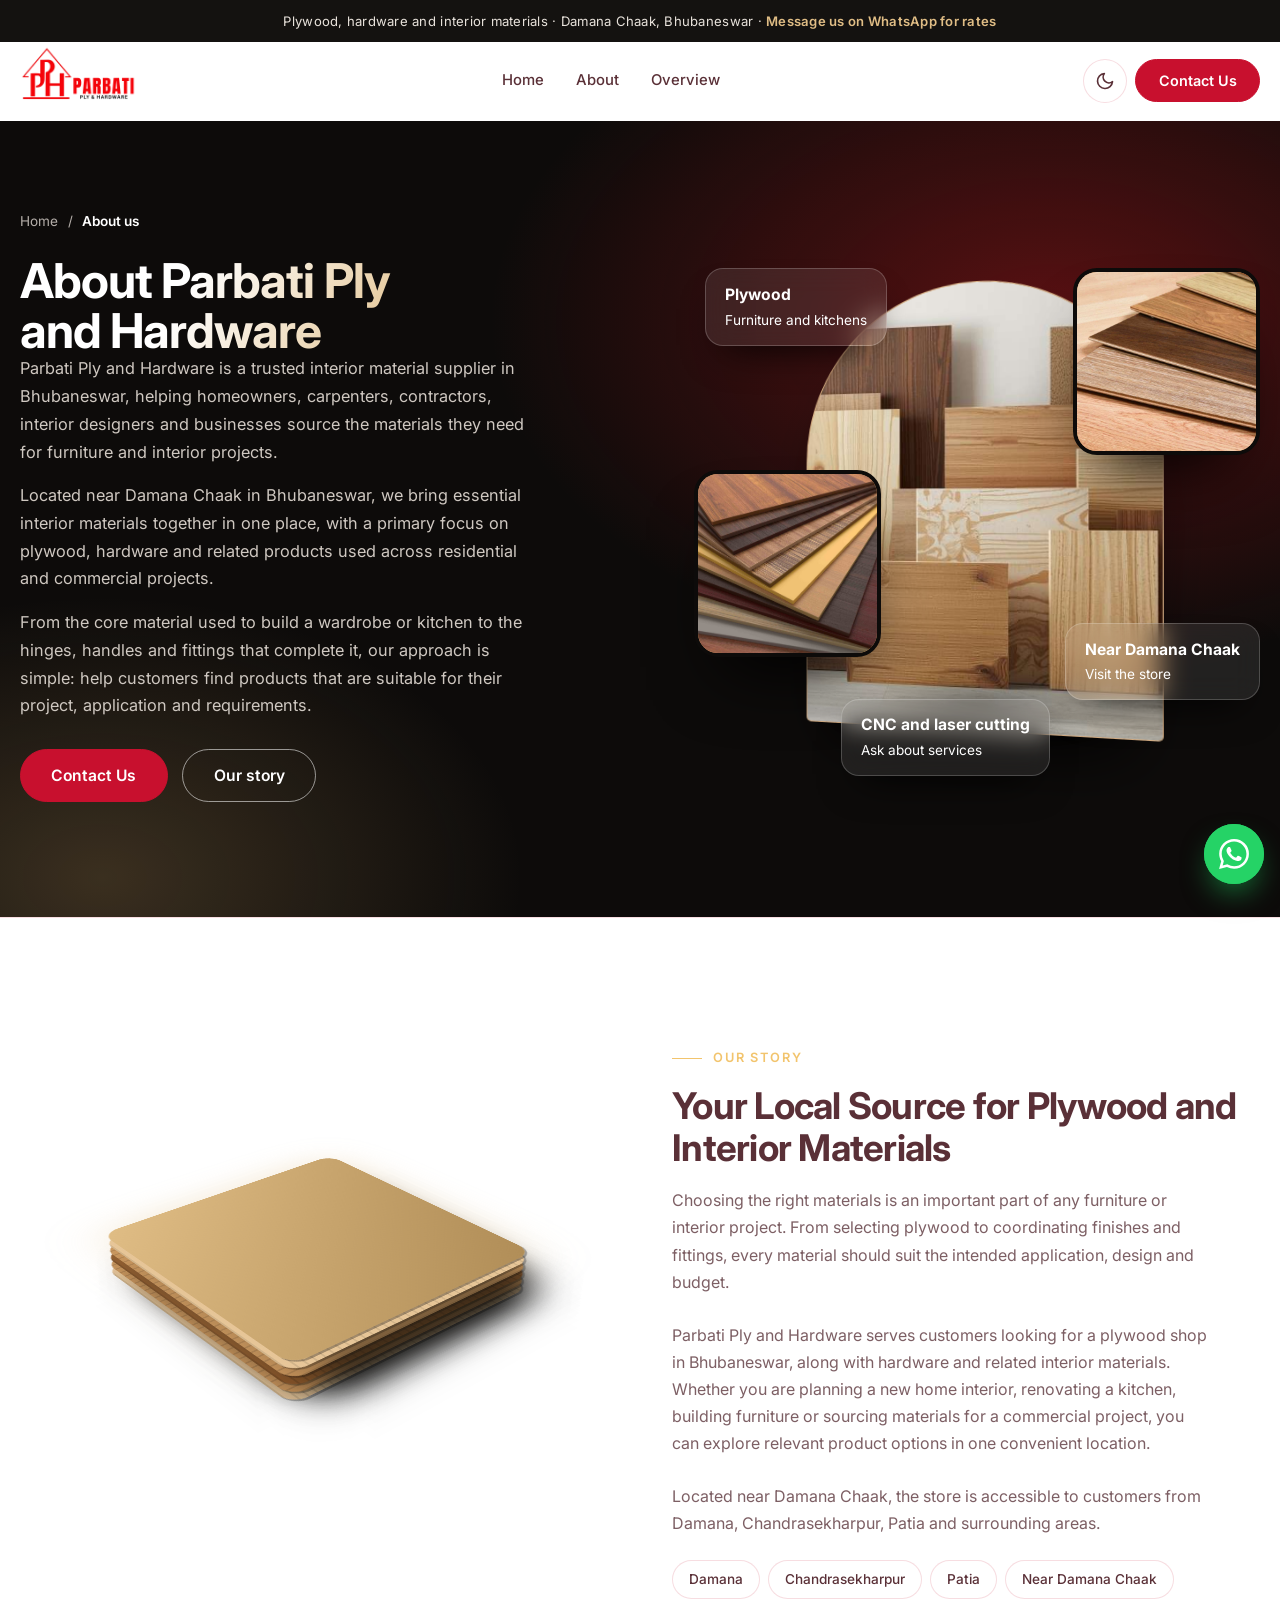
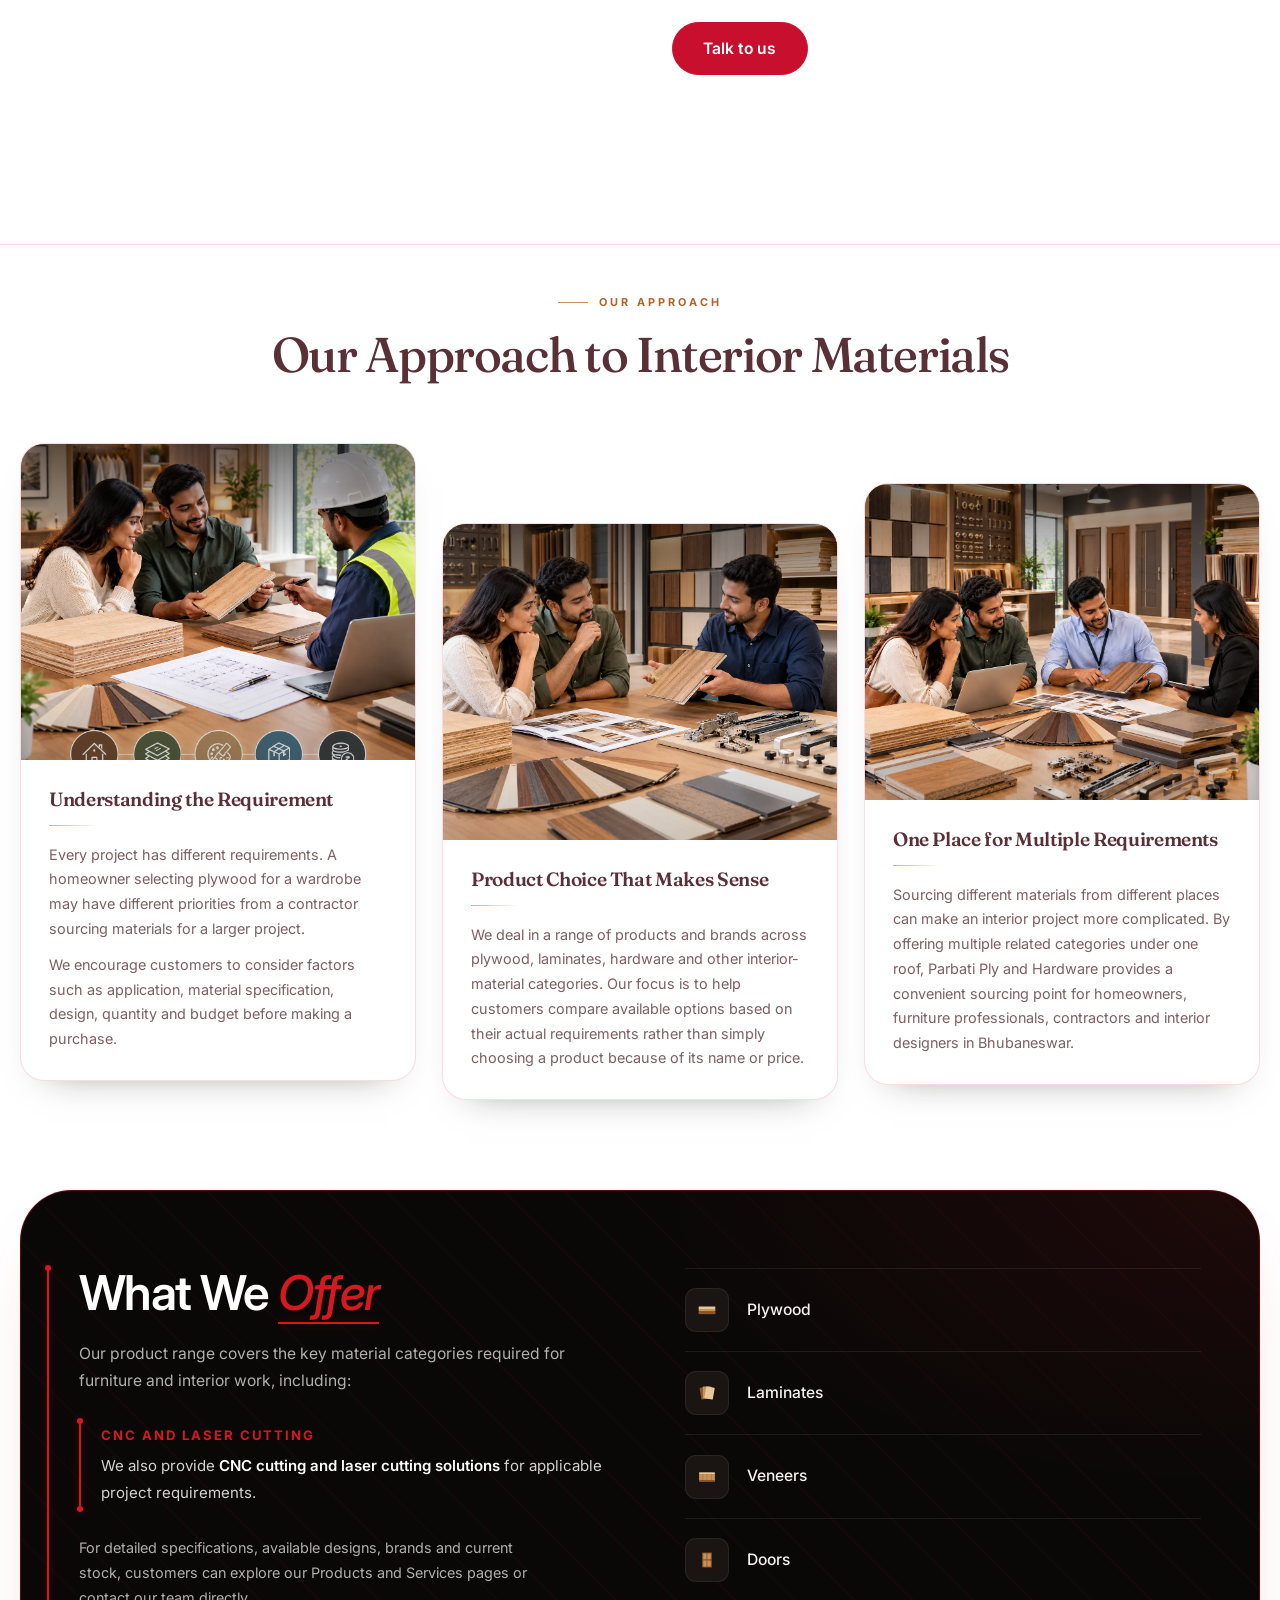
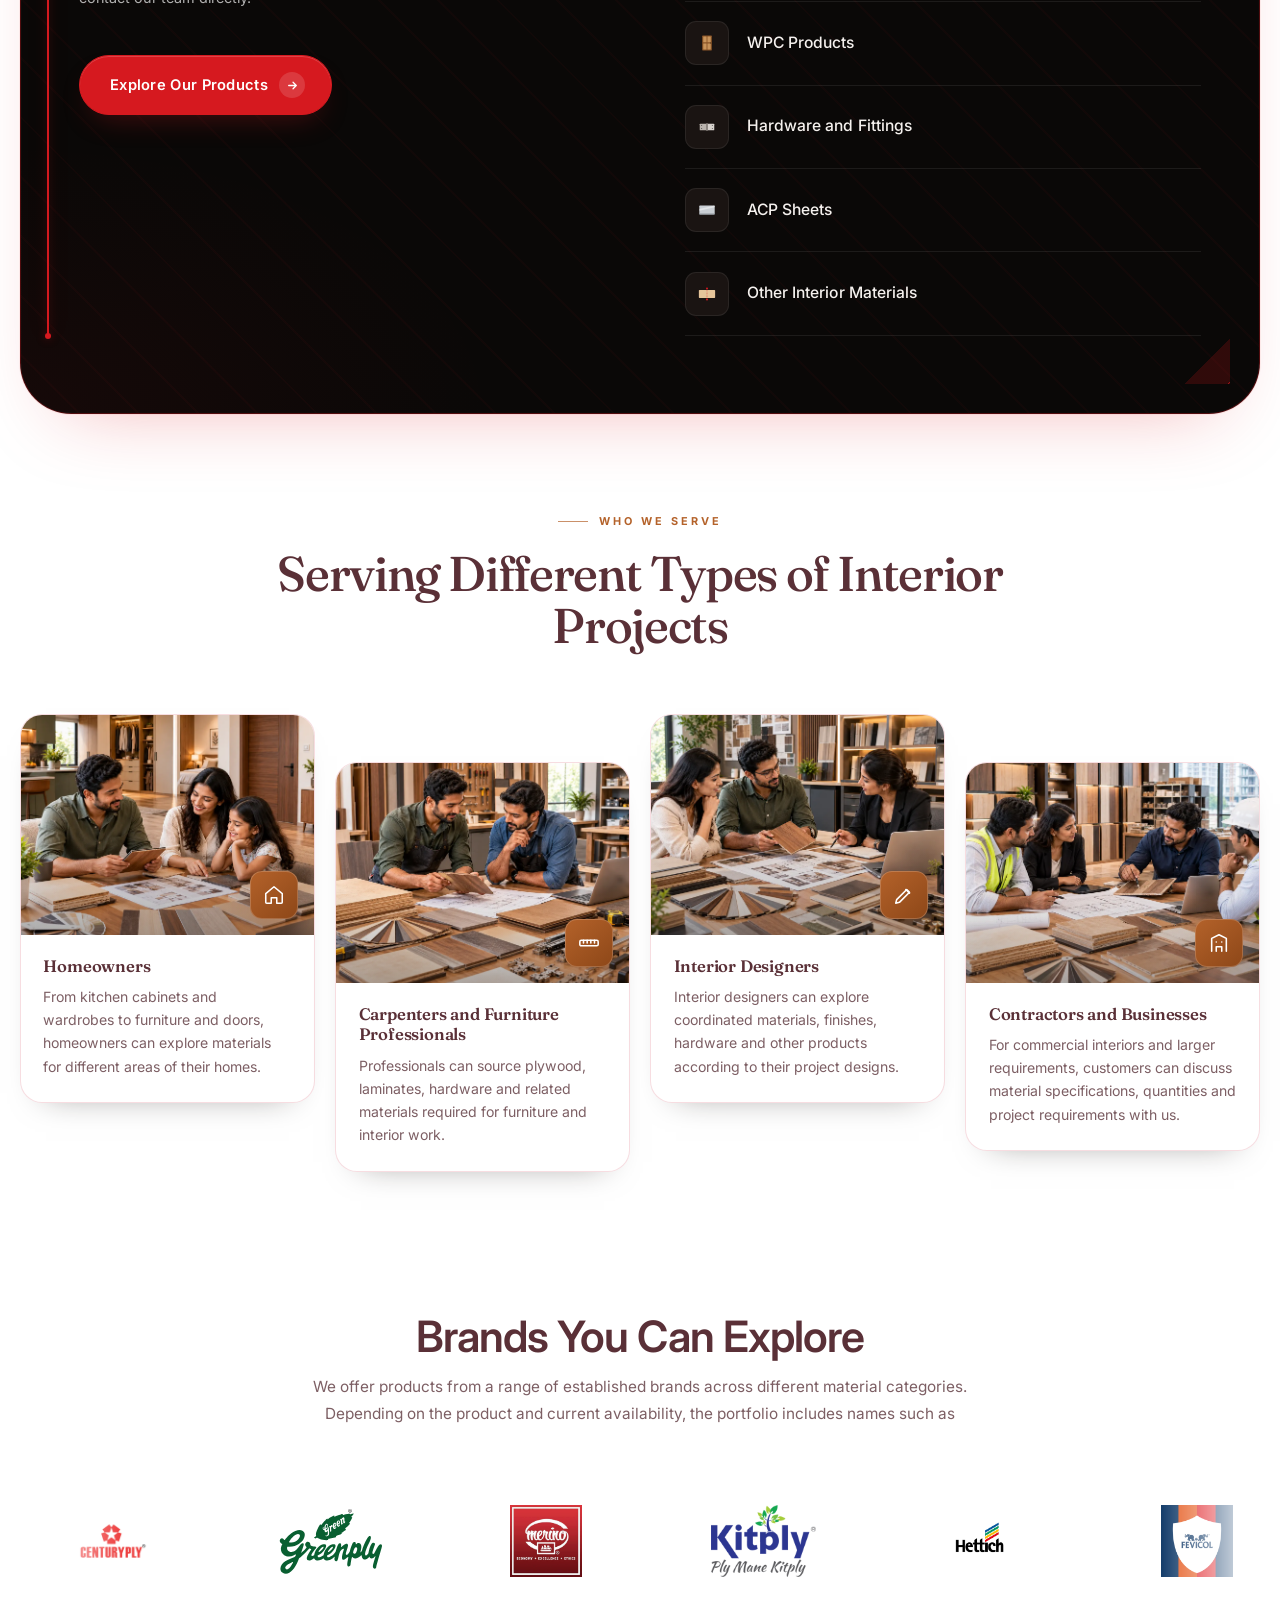
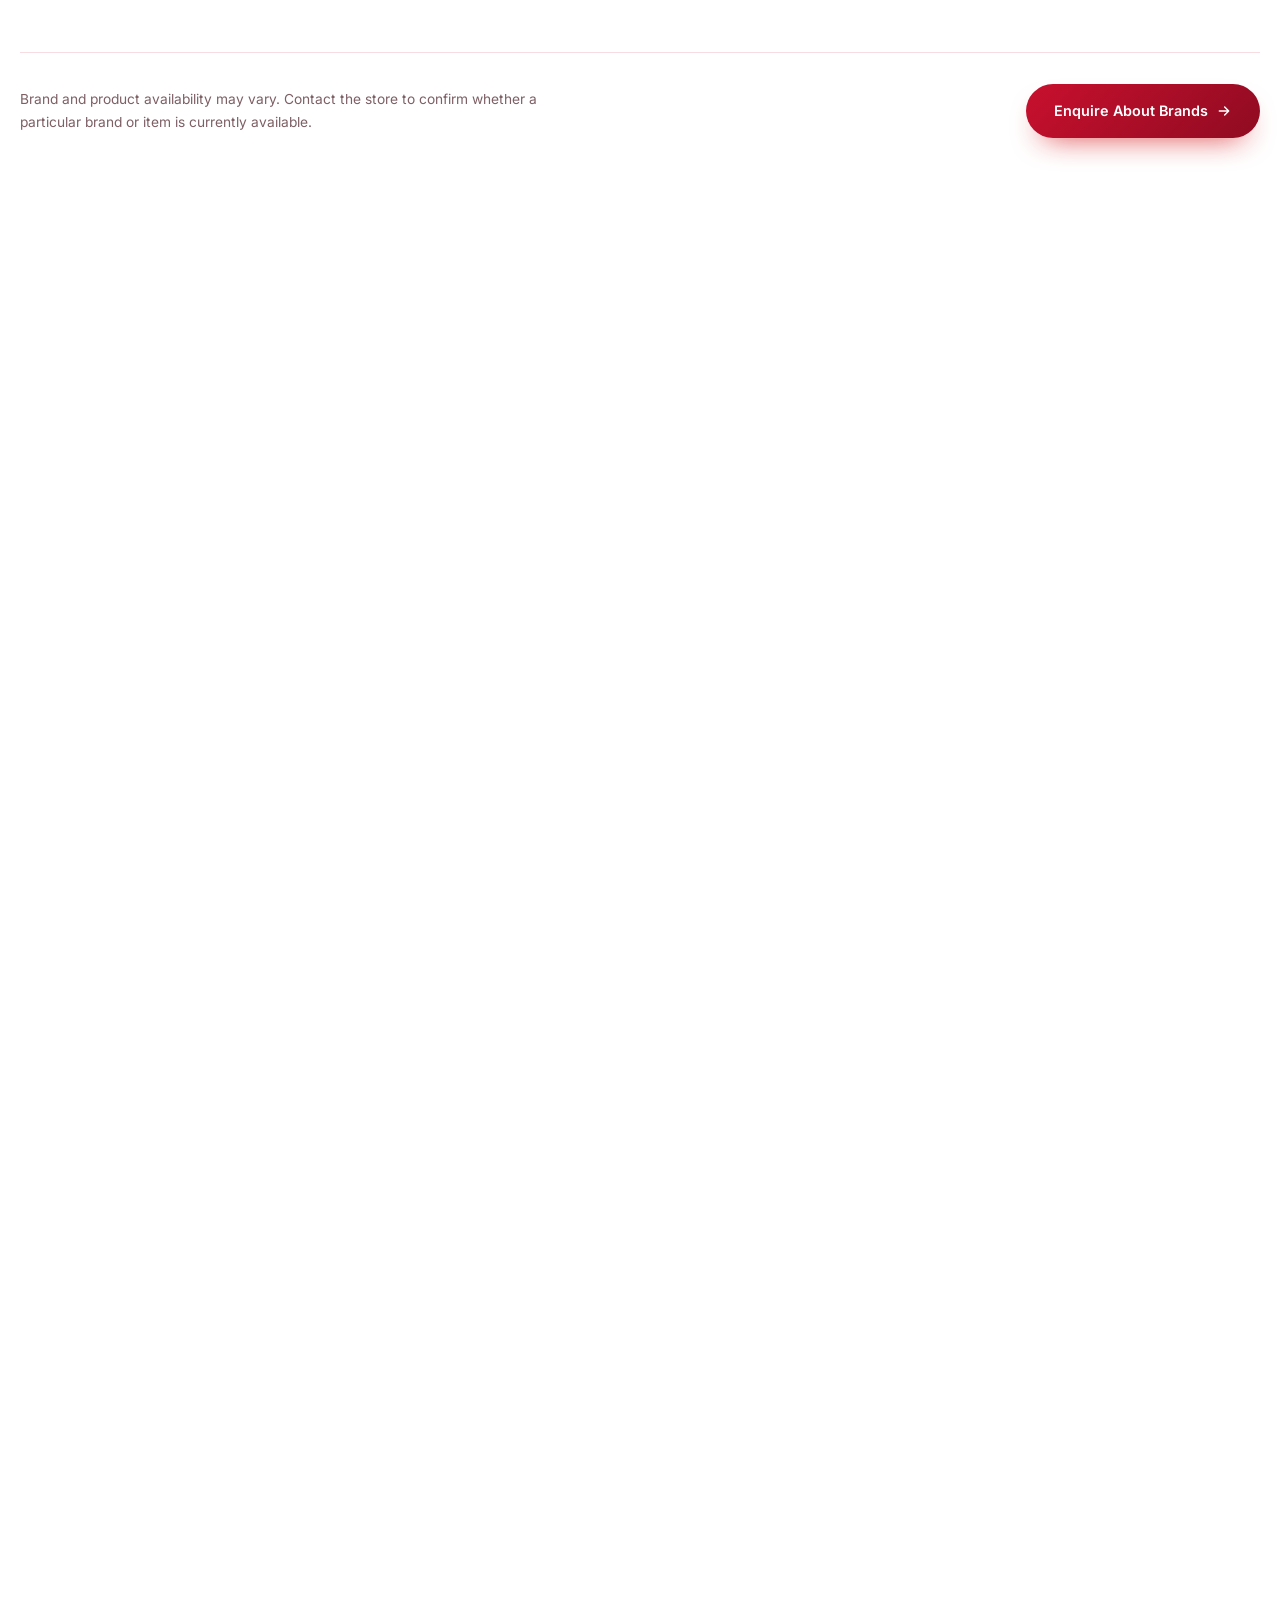
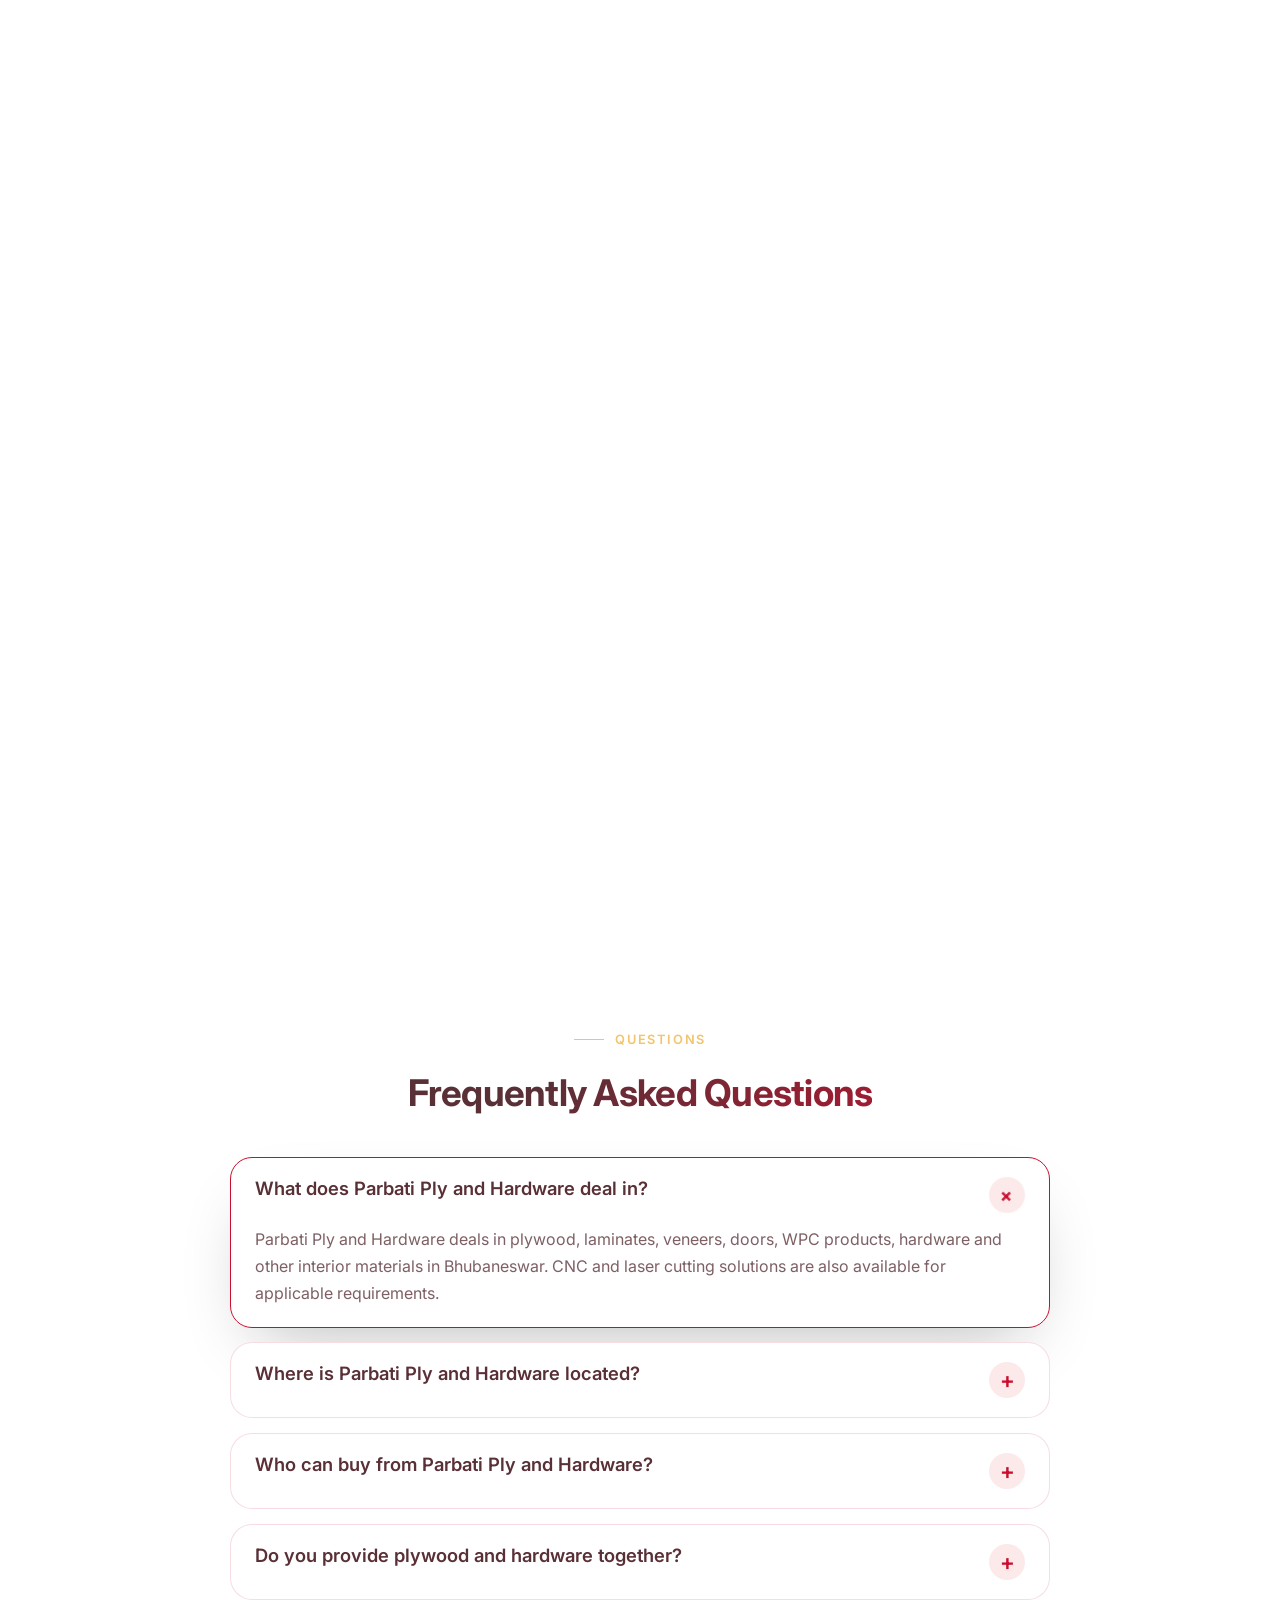
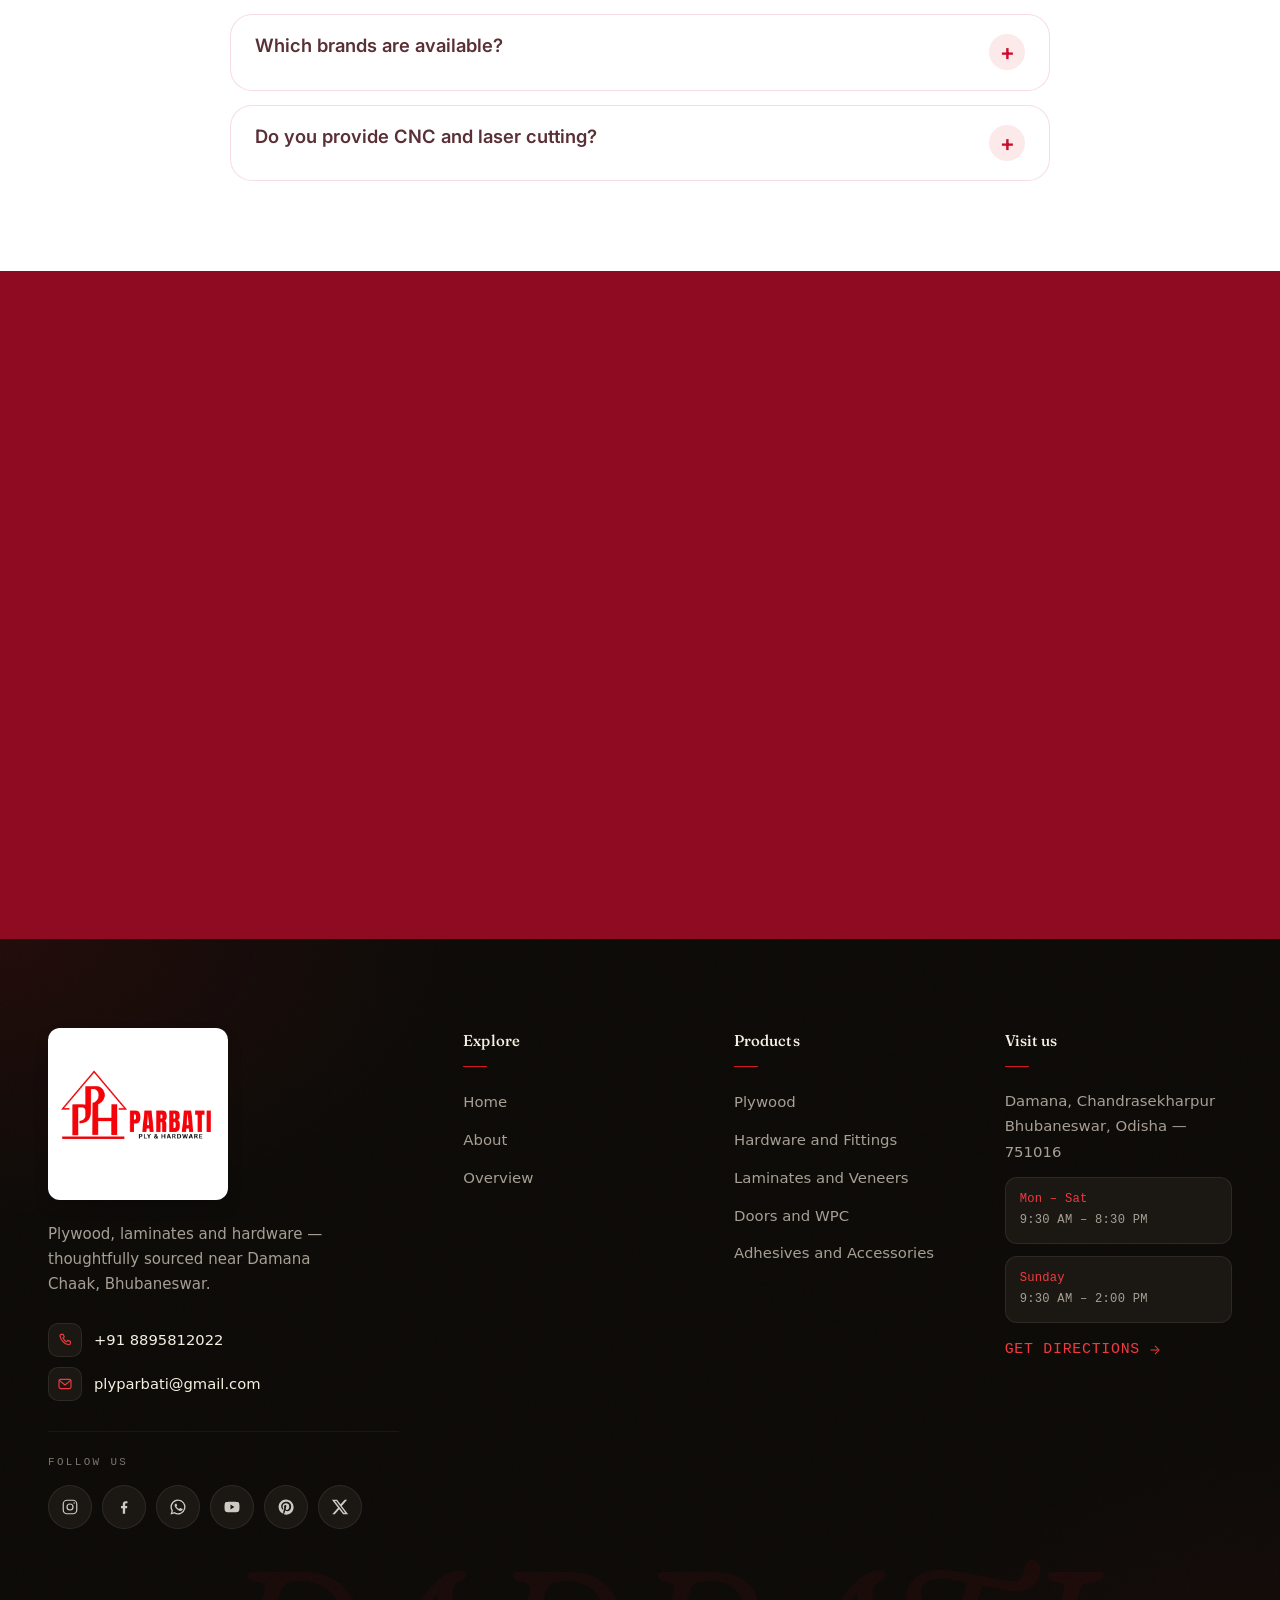
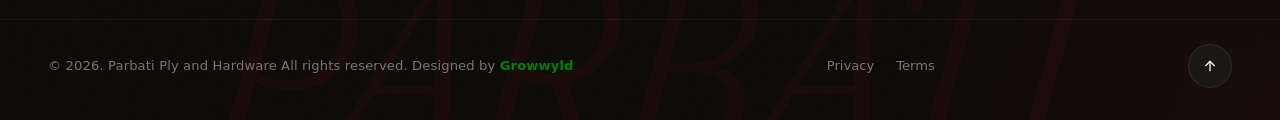
==== commit fe4ea04c: "Update Parbati Ply website" ====
--- a/about.html
+++ b/about.html
@@ -17,26 +17,47 @@
       <meta property="og:image" content="https://parbatiply.com/images/logo.jpeg" />
       <meta property="og:locale" content="en_IN" />
       <script type="application/ld+json">
-      {
-        "@context": "https://schema.org",
-        "@type": "AboutPage",
-        "name": "About Parbati Ply and Hardware",
-        "url": "https://parbatiply.com/about",
-        "mainEntity": {
-          "@type": "HardwareStore",
-          "name": "Parbati Ply and Hardware",
-          "url": "https://parbatiply.com/",
-          "address": {
-            "@type": "PostalAddress",
-            "streetAddress": "Near Damana Chaak",
-            "addressLocality": "Bhubaneswar",
-            "addressRegion": "Odisha",
-            "addressCountry": "IN"
-          },
-          "areaServed": ["Bhubaneswar", "Damana", "Chandrasekharpur", "Patia"]
-        }
-      }
-    </script>
+{
+  "@context": "https://schema.org",
+  "@type": "HardwareStore",
+  "name": "Parbati Ply & Hardware",
+  "description": "Plywood, hardware and interior materials dealer near Damana Chaak, Bhubaneswar.",
+  "url": "https://www.yourdomain.com/",
+  "image": "https://www.yourdomain.com/logo.jpeg",
+  "telephone": "+918895812022",
+  "email": "plyparbati@gmail.com",
+  "address": {
+    "@type": "PostalAddress",
+    "streetAddress": "Near Aditya Care Hospital, Damana Chaak",
+    "addressLocality": "Bhubaneswar",
+    "addressRegion": "Odisha",
+    "postalCode": "751016",
+    "addressCountry": "IN"
+  },
+  "openingHoursSpecification": [
+    {
+      "@type": "OpeningHoursSpecification",
+      "dayOfWeek": ["Monday", "Tuesday", "Wednesday", "Thursday", "Friday", "Saturday"],
+      "opens": "09:30",
+      "closes": "20:30"
+    },
+    {
+      "@type": "OpeningHoursSpecification",
+      "dayOfWeek": "Sunday",
+      "opens": "09:30",
+      "closes": "14:00"
+    }
+  ],
+  "areaServed": ["Bhubaneswar", "Damana", "Chandrasekharpur", "Patia"],
+  "sameAs": [
+    "https://www.instagram.com/plyparbati/",
+    "https://www.facebook.com/profile.php?id=61595468919960",
+    "https://www.youtube.com/@ParbatiPlyHardware",
+    "https://in.pinterest.com/plyparbati/",
+    "https://x.com/ParbatiPly"
+  ]
+}
+  </script>
       <link rel="icon" href="images/logo.jpeg" />
       <link rel="preconnect" href="https://fonts.googleapis.com" />
       <link rel="preconnect" href="https://fonts.gstatic.com" crossorigin />
--- a/style/style.css
+++ b/style/style.css
@@ -979,26 +979,66 @@
   white-space: nowrap;
   transform: rotate(-1deg) scale(1.03);
   contain: paint;
-}
+  direction: ltr;
+}
+
 .strip div {
-  display: inline-block;
+  display: inline-flex;
+  width: max-content;
   will-change: transform;
-  animation: sl 30s linear infinite;
   font: 500 1.3rem var(--head);
   font-style: italic;
-}
+  animation: strip-scroll-ltr 30s linear infinite normal;
+}
+
 .strip span {
+  flex: none;
   margin: 0 1.8rem;
 }
+
 .strip span::after {
   content: "✦";
   margin-left: 3.6rem;
   font-style: normal;
   opacity: 0.7;
 }
-@keyframes sl {
+
+/* moves left → right */
+@keyframes strip-scroll-ltr {
+  from {
+    transform: translate3d(-50%, 0, 0);
+  }
   to {
-    transform: translateX(-50%);
+    transform: translate3d(0, 0, 0);
+  }
+}
+
+@media (max-width: 1100px) {
+  .strip div {
+    animation-direction: normal !important;
+  }
+}
+
+@media (max-width: 640px) {
+  .strip {
+    padding: 0.9rem 0;
+  }
+  .strip div {
+    font-size: 1.05rem;
+    animation-duration: 22s;
+    animation-direction: normal !important;
+  }
+  .strip span {
+    margin: 0 1.2rem;
+  }
+  .strip span::after {
+    margin-left: 2.4rem;
+  }
+}
+
+@media (prefers-reduced-motion: reduce) {
+  .strip div {
+    animation: none;
   }
 }
 
--- a/style/brands.css
+++ b/style/brands.css
@@ -1,8 +1,26 @@
+/* ============================================================
+   BRAND SECTION — theme aware (light + dark)
+   Uses the tokens from your :root (--bg, --text, --muted, --line,
+   --red, --red-d, --red-soft, --head). No hard-coded dark colors.
+   ============================================================ */
+
 .brand-section {
+  /* map section names -> your theme tokens (they switch with the theme) */
+  --ink: var(--text);
+  --ink-2: var(--muted);
+  --ink-3: var(--muted);
+  --acc: var(--red);
+  --acc-soft: var(--red-soft);
+
   position: relative;
   padding: clamp(4rem, 8vw, 7rem) 0;
   overflow: hidden;
   isolation: isolate;
+  background: var(--bg);
+  color: var(--text);
+  transition:
+    color 0.3s ease,
+    background-color 0.3s ease;
 }
 
 .brand-section::before {
@@ -33,7 +51,7 @@
   font-weight: 700;
   letter-spacing: 0.22em;
   text-transform: uppercase;
-  color: var(--acc, #b4622a);
+  color: var(--acc);
   margin-bottom: 1rem;
 }
 
@@ -46,13 +64,14 @@
 }
 
 .bs-head h2 {
-  font-family: Fraunces, Georgia, serif;
+  font-family: var(--head);
   font-weight: 600;
   font-size: clamp(1.7rem, 3.4vw, 2.7rem);
   line-height: 1.12;
   letter-spacing: -0.022em;
   margin: 0 0 0.85rem;
-  color: var(--ink, #171310);
+  color: var(--text);
+  transition: color 0.3s ease;
 }
 
 .bs-lead {
@@ -60,7 +79,8 @@
   max-width: 68ch;
   font-size: clamp(0.96rem, 1.2vw, 1.06rem);
   line-height: 1.72;
-  color: var(--ink-2, #55493f);
+  color: var(--muted);
+  transition: color 0.3s ease;
 }
 
 /* ---------- MARQUEE ROWS ---------- */
@@ -140,7 +160,7 @@
   margin-inline-end: var(--bs-gap);
 }
 
-/* ---------- LOGO TILES (borderless — image only) ---------- */
+/* ---------- LOGO TILES ---------- */
 .bs-logo {
   position: relative;
   display: grid;
@@ -164,6 +184,7 @@
   transition:
     filter 0.45s,
     opacity 0.45s,
+    background-color 0.3s,
     transform 0.45s cubic-bezier(0.2, 0.7, 0.25, 1);
 }
 
@@ -174,13 +195,13 @@
 /* typographic fallback if a logo file is missing */
 .bs-word {
   display: none;
-  font-family: Fraunces, Georgia, serif;
+  font-family: var(--head);
   font-size: clamp(1rem, 1.4vw, 1.15rem);
   font-weight: 600;
   line-height: 1.15;
   letter-spacing: -0.01em;
   text-align: center;
-  color: var(--ink, #171310);
+  color: var(--text);
 }
 
 .bs-logo.is-text img {
@@ -191,7 +212,22 @@
   display: block;
 }
 
-/* ---------- PILLS (secondary row, unchanged) ---------- */
+/* ---------- DARK THEME: light tile behind logos so they stay visible ---------- */
+:root[data-theme="dark"] .bs-logo img {
+  background: #fffdfb;
+  padding: 10px 16px;
+  border-radius: 14px;
+}
+
+@media (prefers-color-scheme: dark) {
+  :root:not([data-theme="light"]) .bs-logo img {
+    background: #fffdfb;
+    padding: 10px 16px;
+    border-radius: 14px;
+  }
+}
+
+/* ---------- PILLS (secondary row) ---------- */
 .bs-pill {
   display: inline-flex;
   align-items: center;
@@ -200,8 +236,8 @@
   padding: 0 clamp(1.05rem, 1.8vw, 1.5rem);
   border-radius: 999px;
   background: transparent;
-  border: 1px solid var(--line, rgba(23, 19, 16, 0.12));
-  color: var(--ink-2, #55493f);
+  border: 1px solid var(--line);
+  color: var(--muted);
   font-size: clamp(0.82rem, 1vw, 0.92rem);
   font-weight: 500;
   letter-spacing: 0.01em;
@@ -218,7 +254,7 @@
   width: 6px;
   height: 6px;
   border-radius: 50%;
-  background: var(--acc, #b4622a);
+  background: var(--red);
   opacity: 0.55;
   transition:
     opacity 0.35s,
@@ -226,20 +262,16 @@
 }
 
 .bs-item:hover .bs-pill {
-  color: var(--ink, #171310);
-  background: var(--acc-soft, rgba(180, 98, 42, 0.1));
-  border-color: rgba(180, 98, 42, 0.45);
-  border-color: color-mix(
-    in srgb,
-    var(--acc, #b4622a) 45%,
-    var(--line, rgba(23, 19, 16, 0.12))
-  );
+  color: var(--text);
+  background: var(--red-soft);
+  border-color: var(--red);
+  border-color: color-mix(in srgb, var(--red) 45%, var(--line));
   transform: translateY(-3px);
 }
 
 .bs-item:hover .bs-pill::before {
   opacity: 1;
-  box-shadow: 0 0 0 4px rgba(180, 98, 42, 0.16);
+  box-shadow: 0 0 0 4px color-mix(in srgb, var(--red) 16%, transparent);
 }
 
 /* ---------- FOOT (note + CTA) ---------- */
@@ -251,7 +283,7 @@
   gap: 1.2rem;
   margin-top: clamp(1.4rem, 3vw, 2.2rem);
   padding-top: clamp(1.4rem, 2.4vw, 2rem);
-  border-top: 1px solid var(--line, rgba(23, 19, 16, 0.12));
+  border-top: 1px solid var(--line);
 }
 
 .bs-note {
@@ -259,7 +291,8 @@
   max-width: 62ch;
   font-size: 0.86rem;
   line-height: 1.65;
-  color: var(--ink-3, #857868);
+  color: var(--muted);
+  transition: color 0.3s ease;
 }
 
 .bs-cta {
@@ -269,13 +302,13 @@
   gap: 0.5rem;
   padding: 0.92rem 1.75rem;
   border-radius: 999px;
-  background: linear-gradient(135deg, var(--acc, #b4622a), #8d4718);
+  background: linear-gradient(135deg, var(--red), var(--red-d));
   color: #fff;
   font-size: 0.9rem;
   font-weight: 600;
   text-decoration: none;
   white-space: nowrap;
-  box-shadow: 0 14px 30px -16px rgba(180, 98, 42, 0.95);
+  box-shadow: 0 14px 30px -16px rgba(214, 25, 31, 0.95);
   transition:
     transform 0.35s cubic-bezier(0.2, 0.7, 0.25, 1),
     box-shadow 0.35s,
@@ -285,7 +318,7 @@
 .bs-cta:hover {
   transform: translateY(-2px);
   filter: brightness(1.07);
-  box-shadow: 0 20px 40px -18px rgba(180, 98, 42, 1);
+  box-shadow: 0 20px 40px -18px rgba(214, 25, 31, 1);
 }
 
 .bs-cta svg {
@@ -324,6 +357,10 @@
 
   .bs-logo img {
     max-height: 56px;
+  }
+
+  :root[data-theme="dark"] .bs-logo img {
+    padding: 8px 12px;
   }
 
   .bs-marquee {
@@ -383,7 +420,7 @@
     -webkit-mask-image: none;
     mask-image: none;
     scrollbar-width: thin;
-    scrollbar-color: var(--line, rgba(23, 19, 16, 0.12)) transparent;
+    scrollbar-color: var(--line) transparent;
   }
 
   .bs-marquee::-webkit-scrollbar {
@@ -391,7 +428,7 @@
   }
 
   .bs-marquee::-webkit-scrollbar-thumb {
-    background: var(--line, rgba(23, 19, 16, 0.12));
+    background: var(--line);
     border-radius: 99px;
   }
 
--- a/style/approach.css
+++ b/style/approach.css
@@ -1,8 +1,19 @@
 .atx-section {
+  /* map to theme tokens -> switch automatically with light/dark */
+  --ink: var(--text);
+  --ink-2: var(--muted);
+  --card: var(--surface);
+
+  /* accent was undefined before; these are the same colors the old
+     fallbacks used, so the look stays identical */
+  --acc: #b4622a;
+  --acc-2: #d99a4e;
+
   position: relative;
   padding: clamp(2rem, 3vw, 9rem) 0;
   overflow: hidden;
   isolation: isolate;
+  color: var(--text);
   /* background: var(--bg, #f6f2ec); */
 }
 
@@ -26,7 +37,7 @@
   font-weight: 700;
   letter-spacing: 0.28em;
   text-transform: uppercase;
-  color: var(--acc, #b4622a);
+  color: var(--acc);
 }
 
 .atx-eyebrow::before {
@@ -38,7 +49,7 @@
 }
 
 .atx-eyebrow.light {
-  color: var(--acc-2, #d99a4e);
+  color: var(--acc-2);
 }
 
 .atx-head {
@@ -64,8 +75,9 @@
   font-size: clamp(1.95rem, 4vw, 3.05rem);
   line-height: 1.06;
   letter-spacing: -0.028em;
-  color: var(--ink, #171310);
+  color: var(--text);
   margin: 0;
+  transition: color 0.3s ease;
 }
 
 .atx-approach-grid {
@@ -78,12 +90,13 @@
 .atx-approach-card {
   position: relative;
   border-radius: 24px;
-  background: var(--card, #fffdfa);
-  border: 1px solid var(--line, rgba(23, 19, 16, 0.12));
+  background: var(--card);
+  border: 1px solid var(--line);
   box-shadow: 0 18px 36px -28px rgba(23, 19, 16, 0.5);
   transition:
     transform 0.8s cubic-bezier(0.2, 0.8, 0.2, 1),
-    border-color 0.6s;
+    border-color 0.6s,
+    background-color 0.3s;
 }
 
 /* pre-made hover shadow — only opacity is animated */
@@ -209,8 +222,9 @@
   font-size: clamp(1.15rem, 1.5vw, 1.32rem);
   line-height: 1.22;
   letter-spacing: -0.018em;
-  color: var(--ink, #171310);
+  color: var(--text);
   margin: 0 0 0.85rem;
+  transition: color 0.3s ease;
 }
 
 .atx-rule {
@@ -229,8 +243,9 @@
 .atx-approach-body p {
   font-size: 0.9rem;
   line-height: 1.72;
-  color: var(--ink-2, #55493f);
+  color: var(--muted);
   margin: 0 0 0.7rem;
+  transition: color 0.3s ease;
 }
 
 .atx-approach-body p:last-child {
@@ -238,10 +253,9 @@
 }
 
 /* ============================================================
-   PART 2 — WHAT WE OFFER · shimmer-lit dark panel
-   ============================================================ */
-/* ============================================================
-   ATX OFFER — curvy red card (no numbers, no gradients)
+   PART 2 — WHAT WE OFFER · always-dark red panel
+   (this panel keeps its own dark colors in both themes,
+    so its local variables below are intentional)
    ============================================================ */
 
 .atx-offer {
@@ -762,7 +776,7 @@
 }
 
 /* ============================================================
-   RESPONSIVE
+   OFFER RESPONSIVE
    ============================================================ */
 
 @media (max-width: 960px) {
@@ -829,7 +843,7 @@
 }
 
 /* ============================================================
-   REDUCED MOTION
+   OFFER REDUCED MOTION
    ============================================================ */
 
 @media (prefers-reduced-motion: reduce) {
@@ -869,12 +883,13 @@
 .atx-serve-card {
   position: relative;
   border-radius: 22px;
-  background: var(--card, #fffdfa);
-  border: 1px solid var(--line, rgba(23, 19, 16, 0.12));
+  background: var(--card);
+  border: 1px solid var(--line);
   box-shadow: 0 16px 32px -26px rgba(23, 19, 16, 0.5);
   transition:
     transform 0.8s cubic-bezier(0.2, 0.8, 0.2, 1),
-    border-color 0.6s;
+    border-color 0.6s,
+    background-color 0.3s;
 }
 
 .atx-serve-card::after {
@@ -988,15 +1003,17 @@
   font-size: clamp(1rem, 1.3vw, 1.1rem);
   line-height: 1.24;
   letter-spacing: -0.012em;
-  color: var(--ink, #171310);
+  color: var(--text);
   margin: 0 0 0.55rem;
+  transition: color 0.3s ease;
 }
 
 .atx-serve-body p {
   font-size: 0.88rem;
   line-height: 1.65;
-  color: var(--ink-2, #55493f);
+  color: var(--muted);
   margin: 0;
+  transition: color 0.3s ease;
 }
 
 /* ============================================================
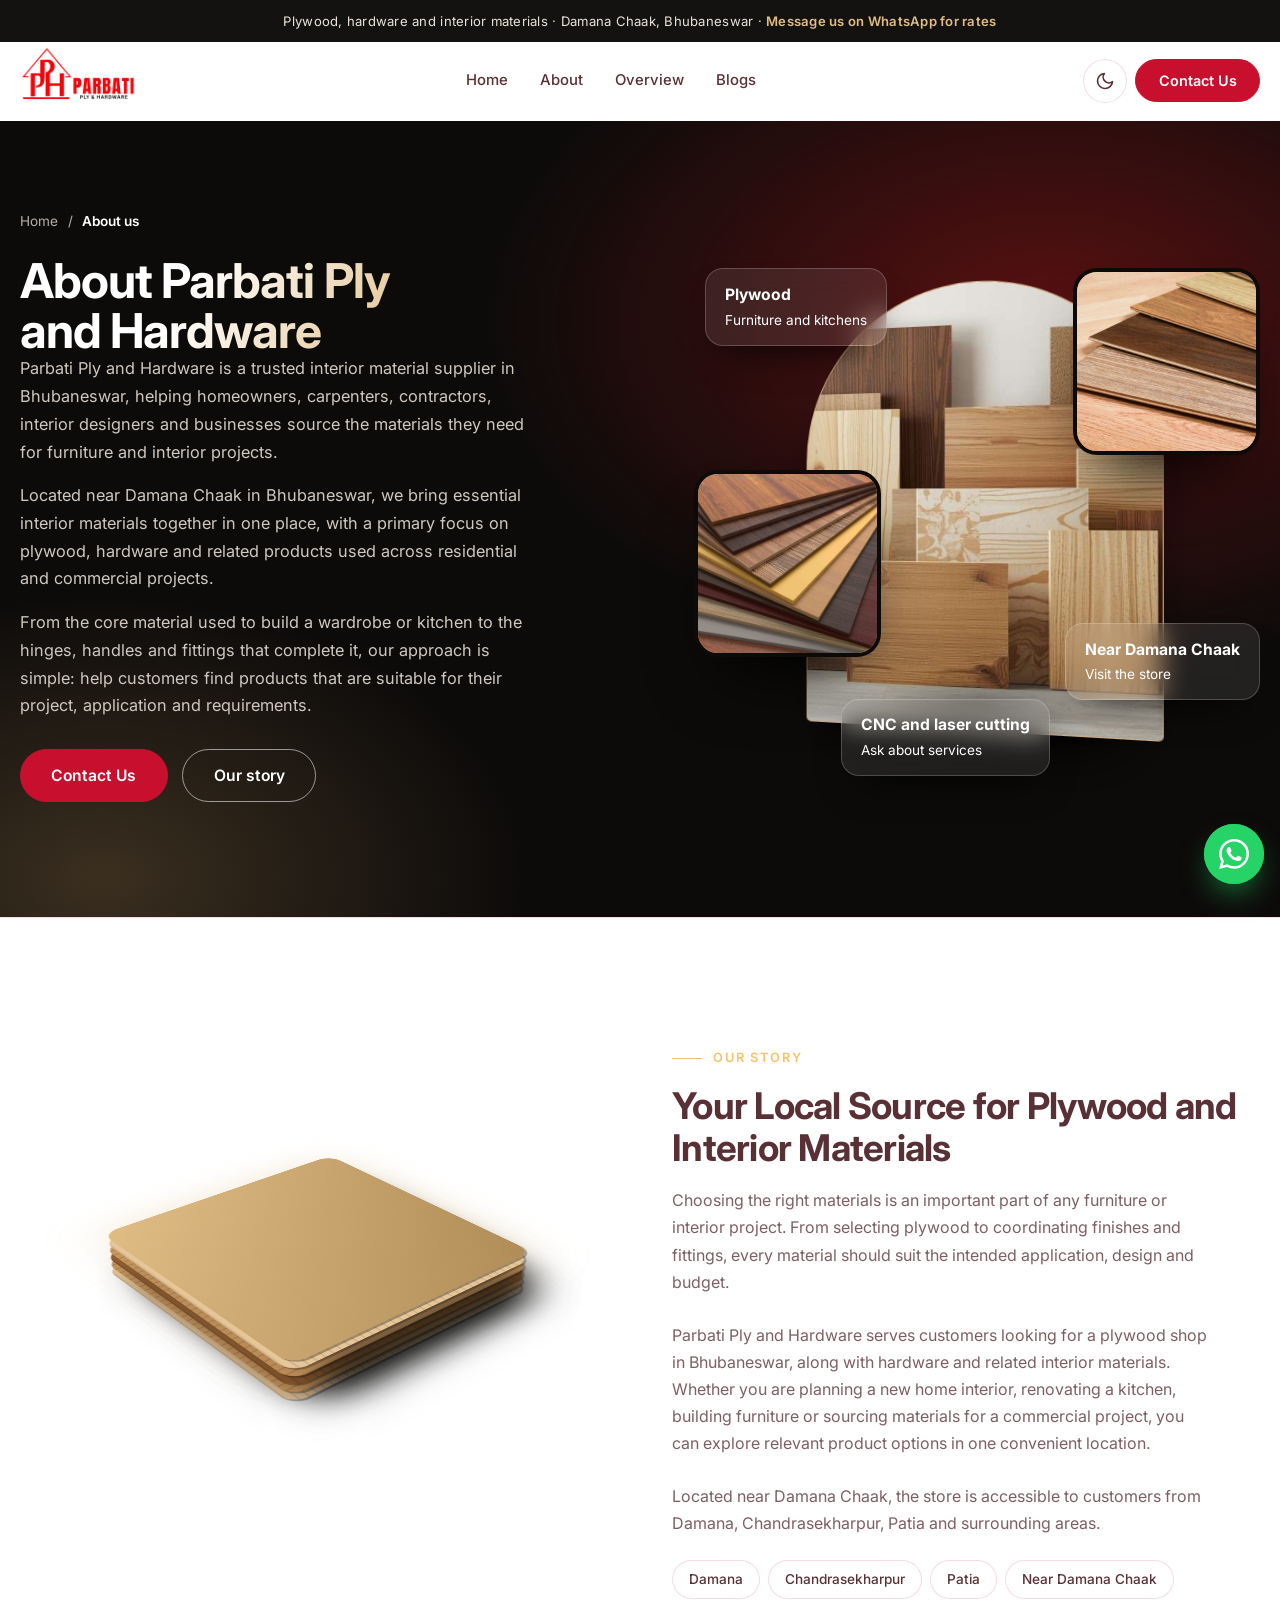
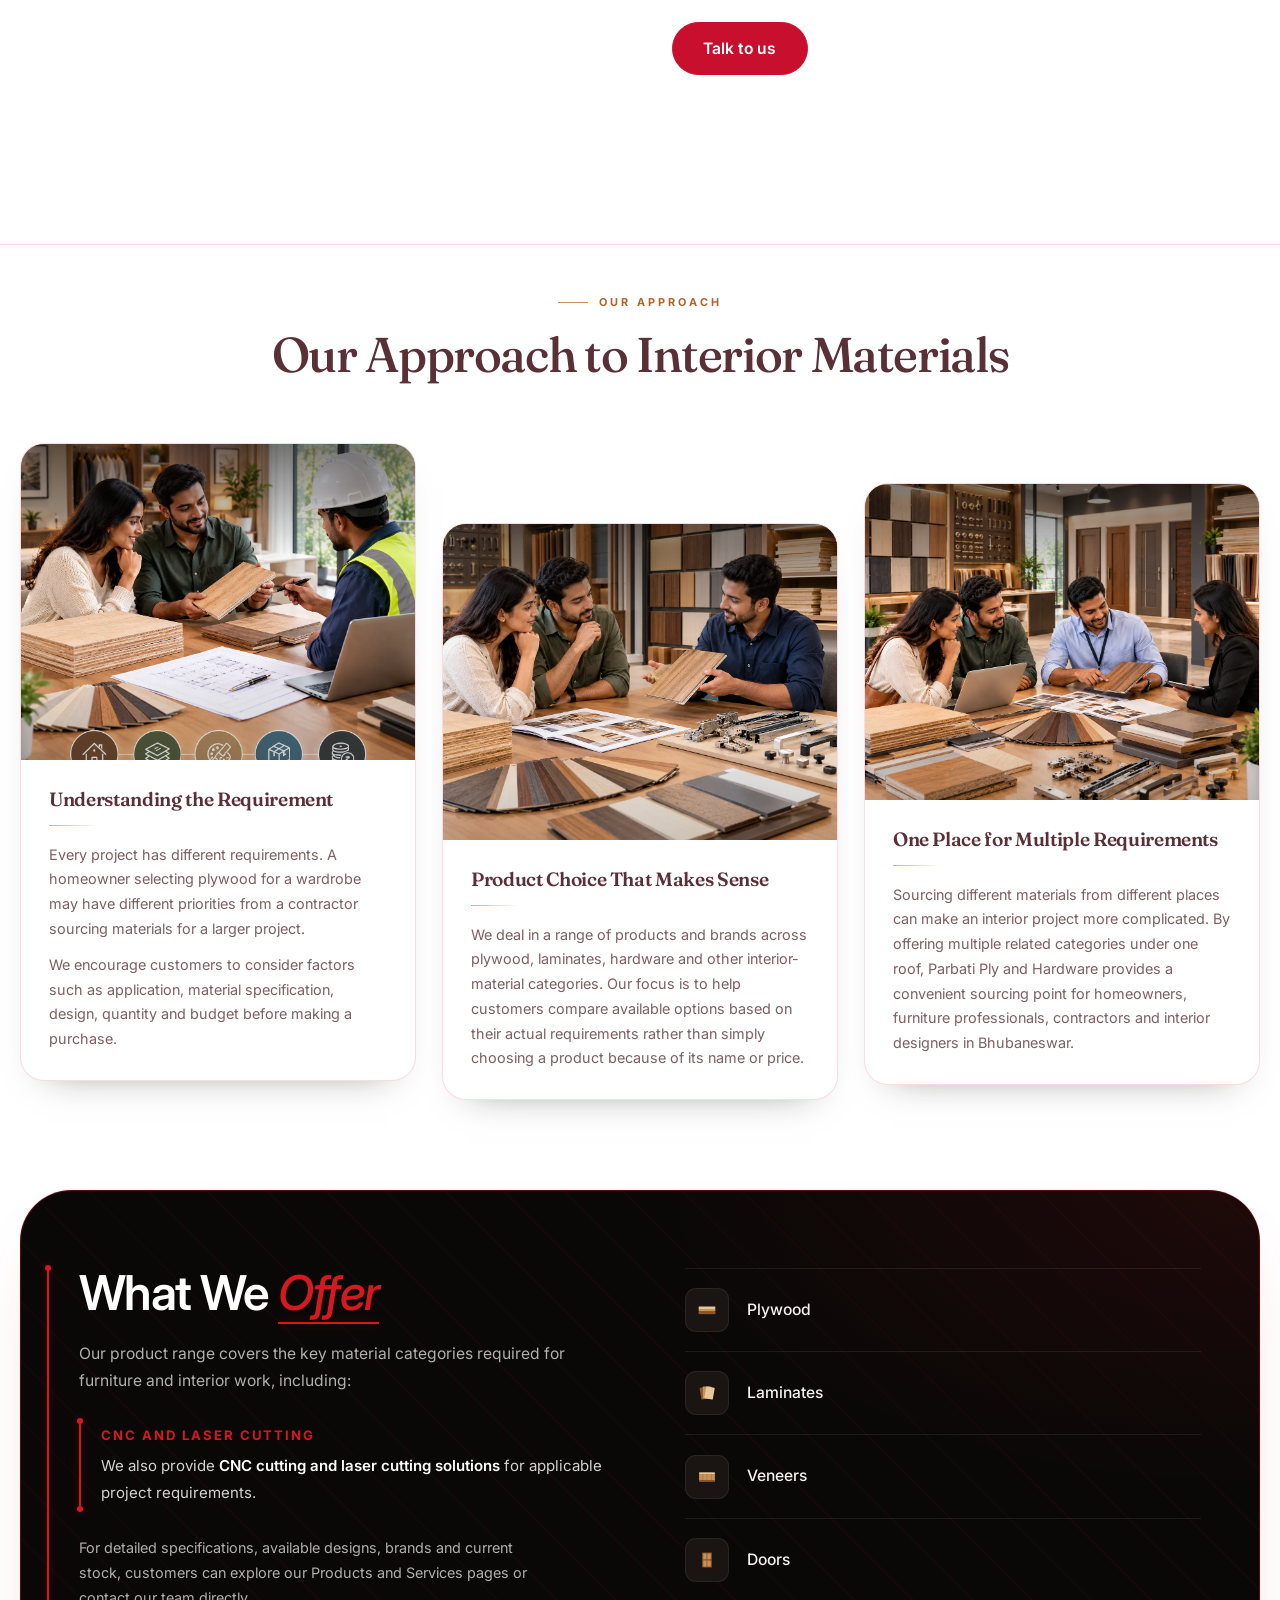
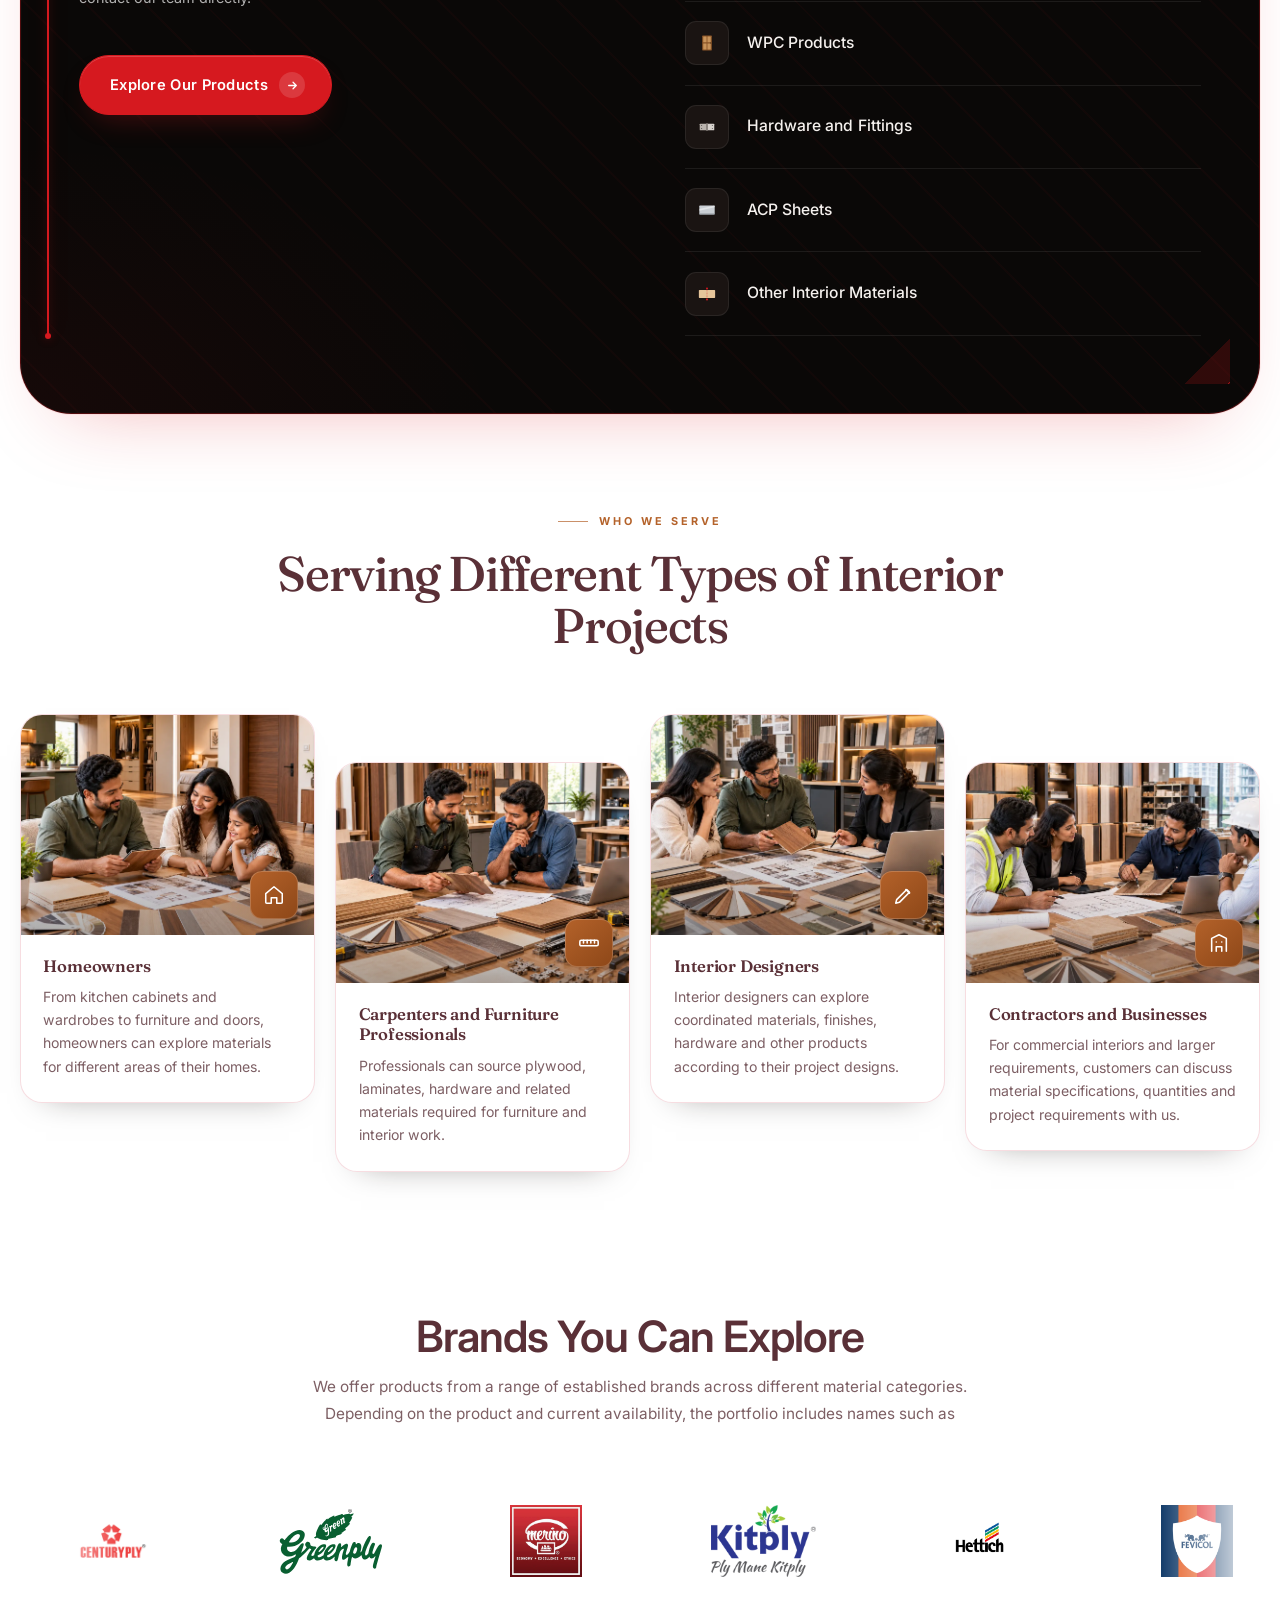
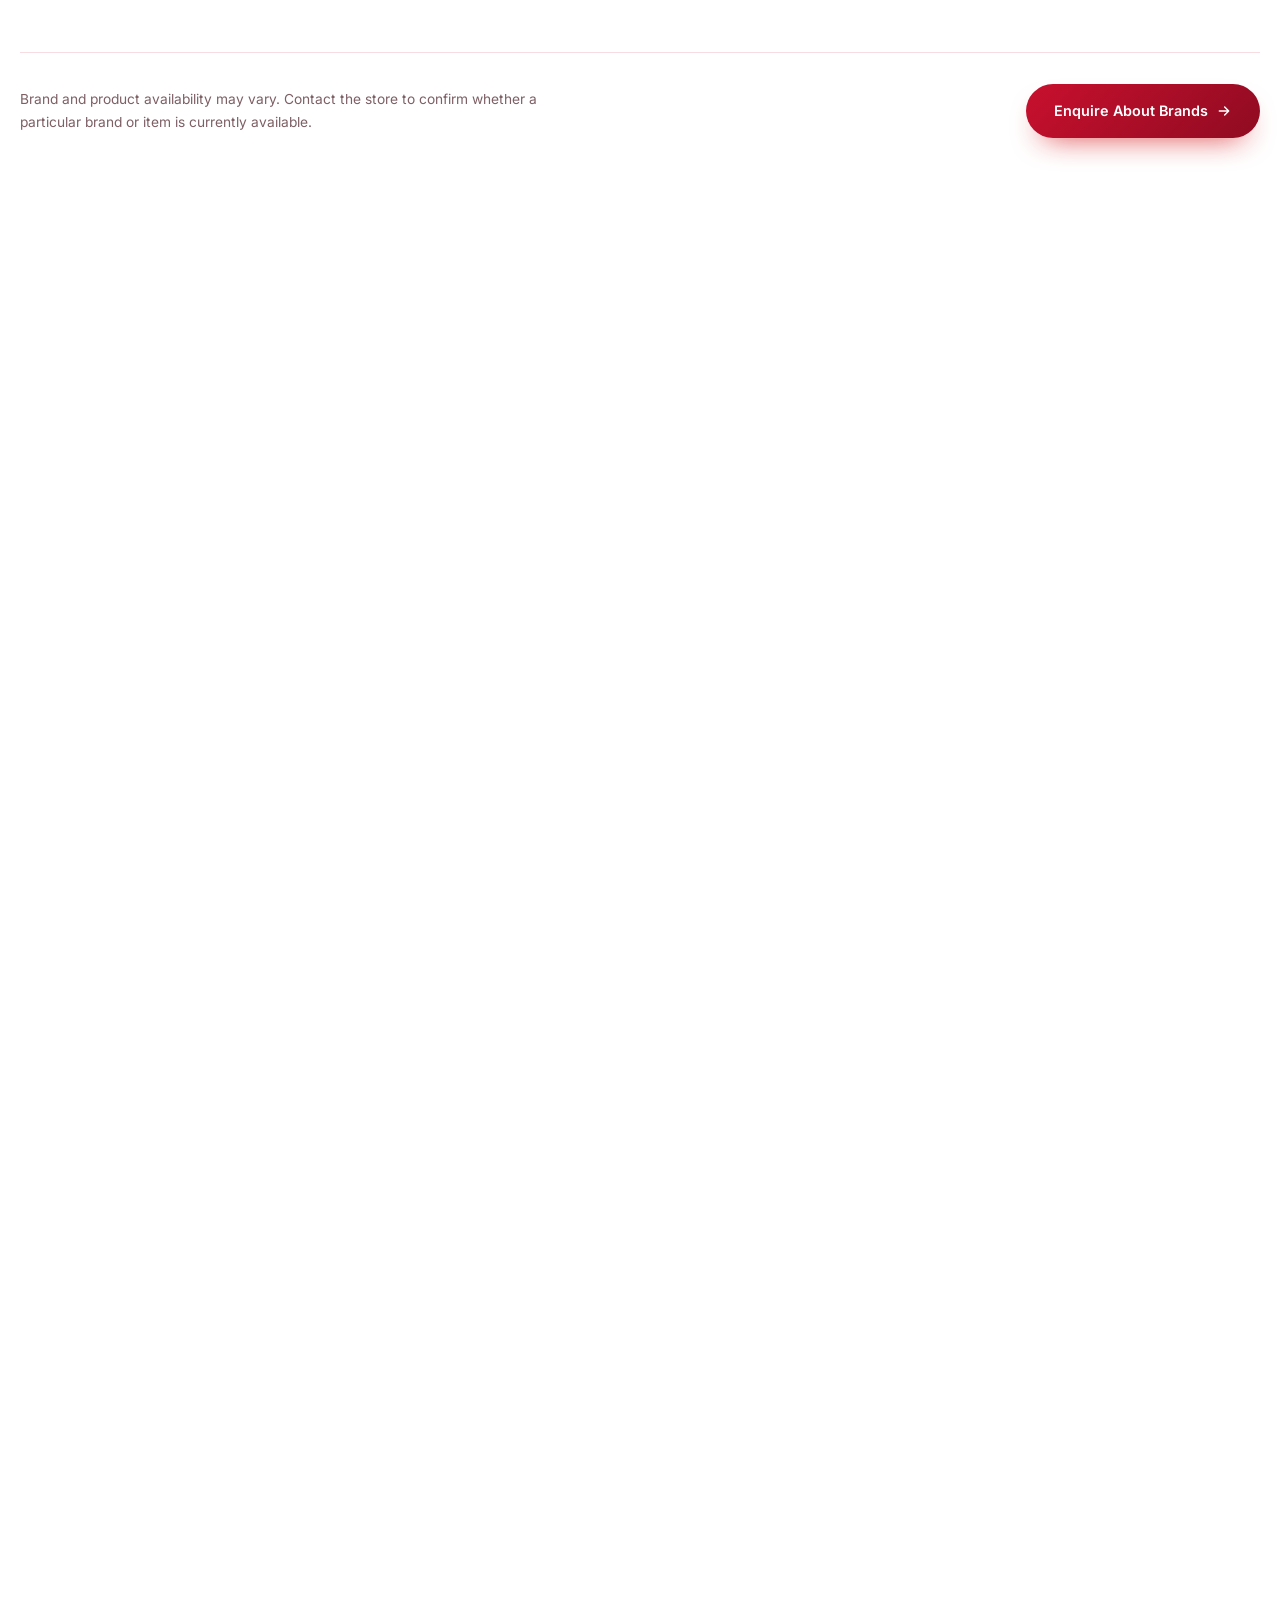
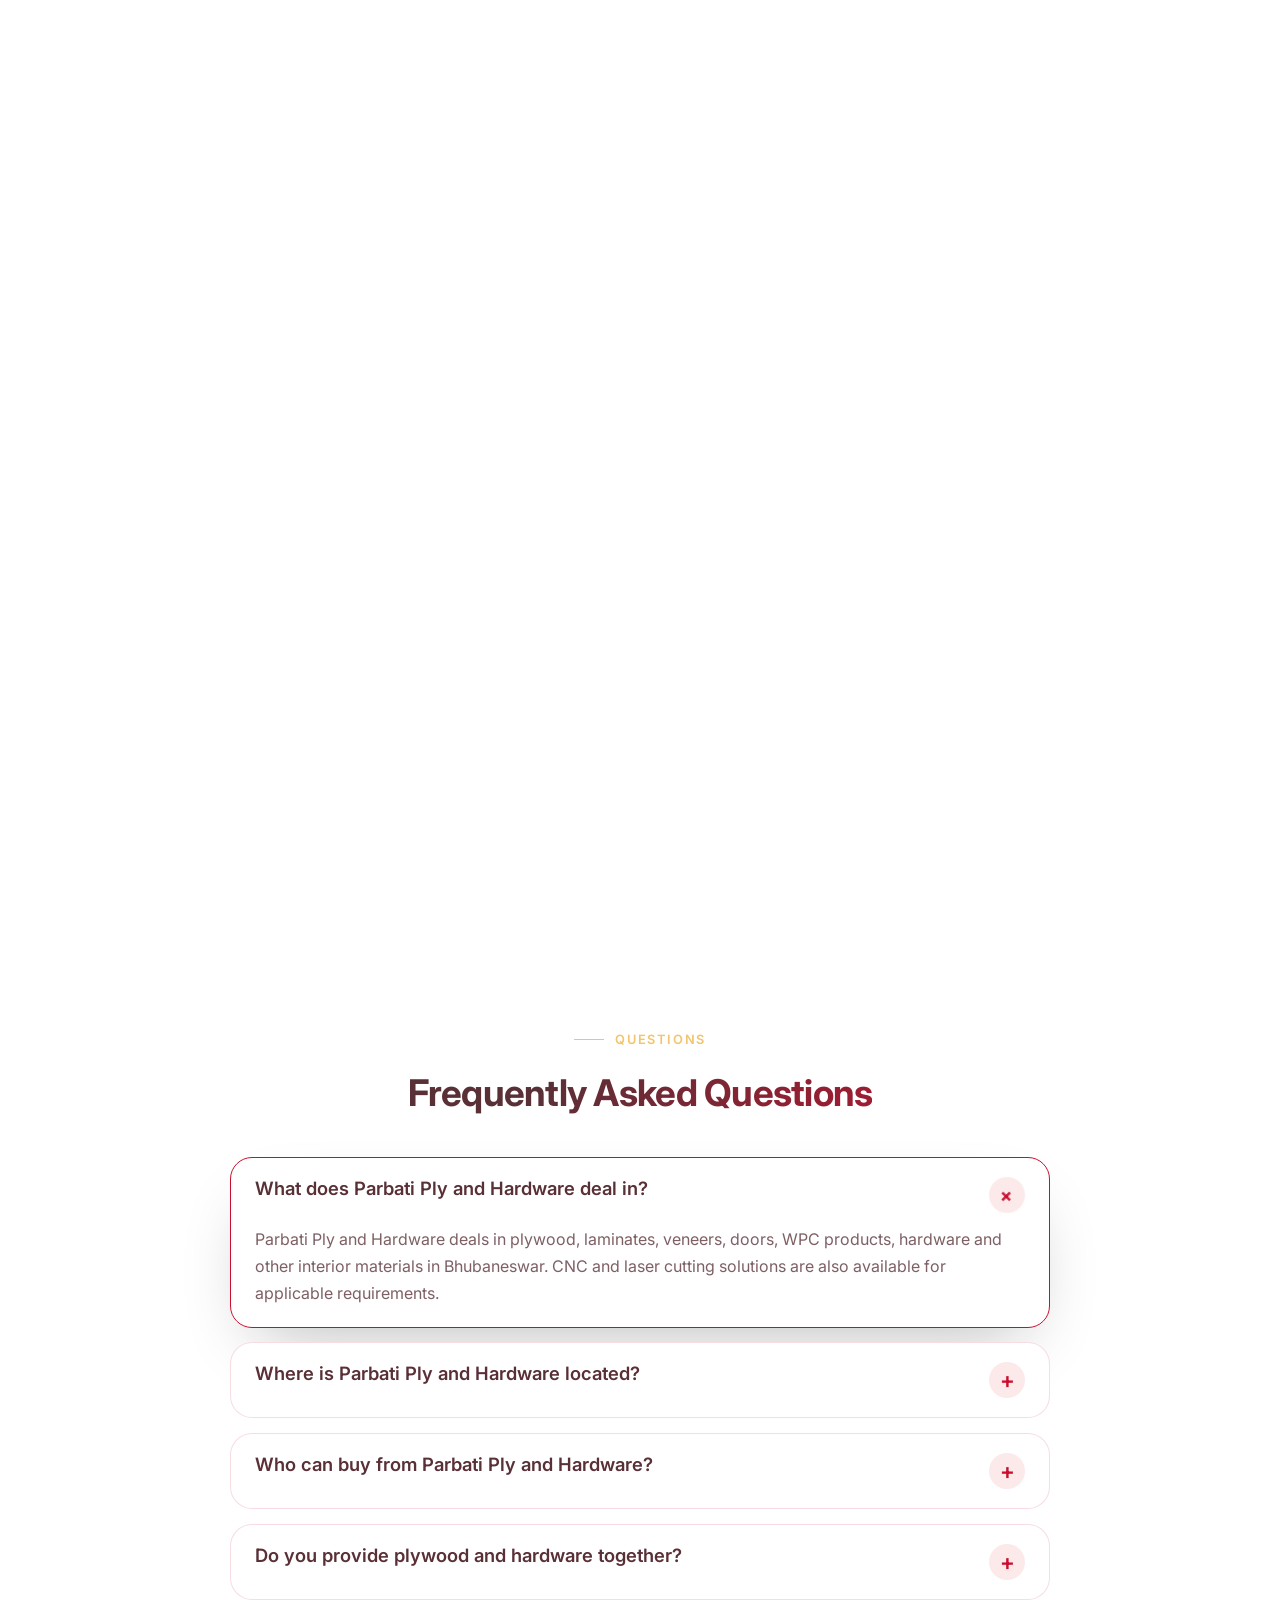
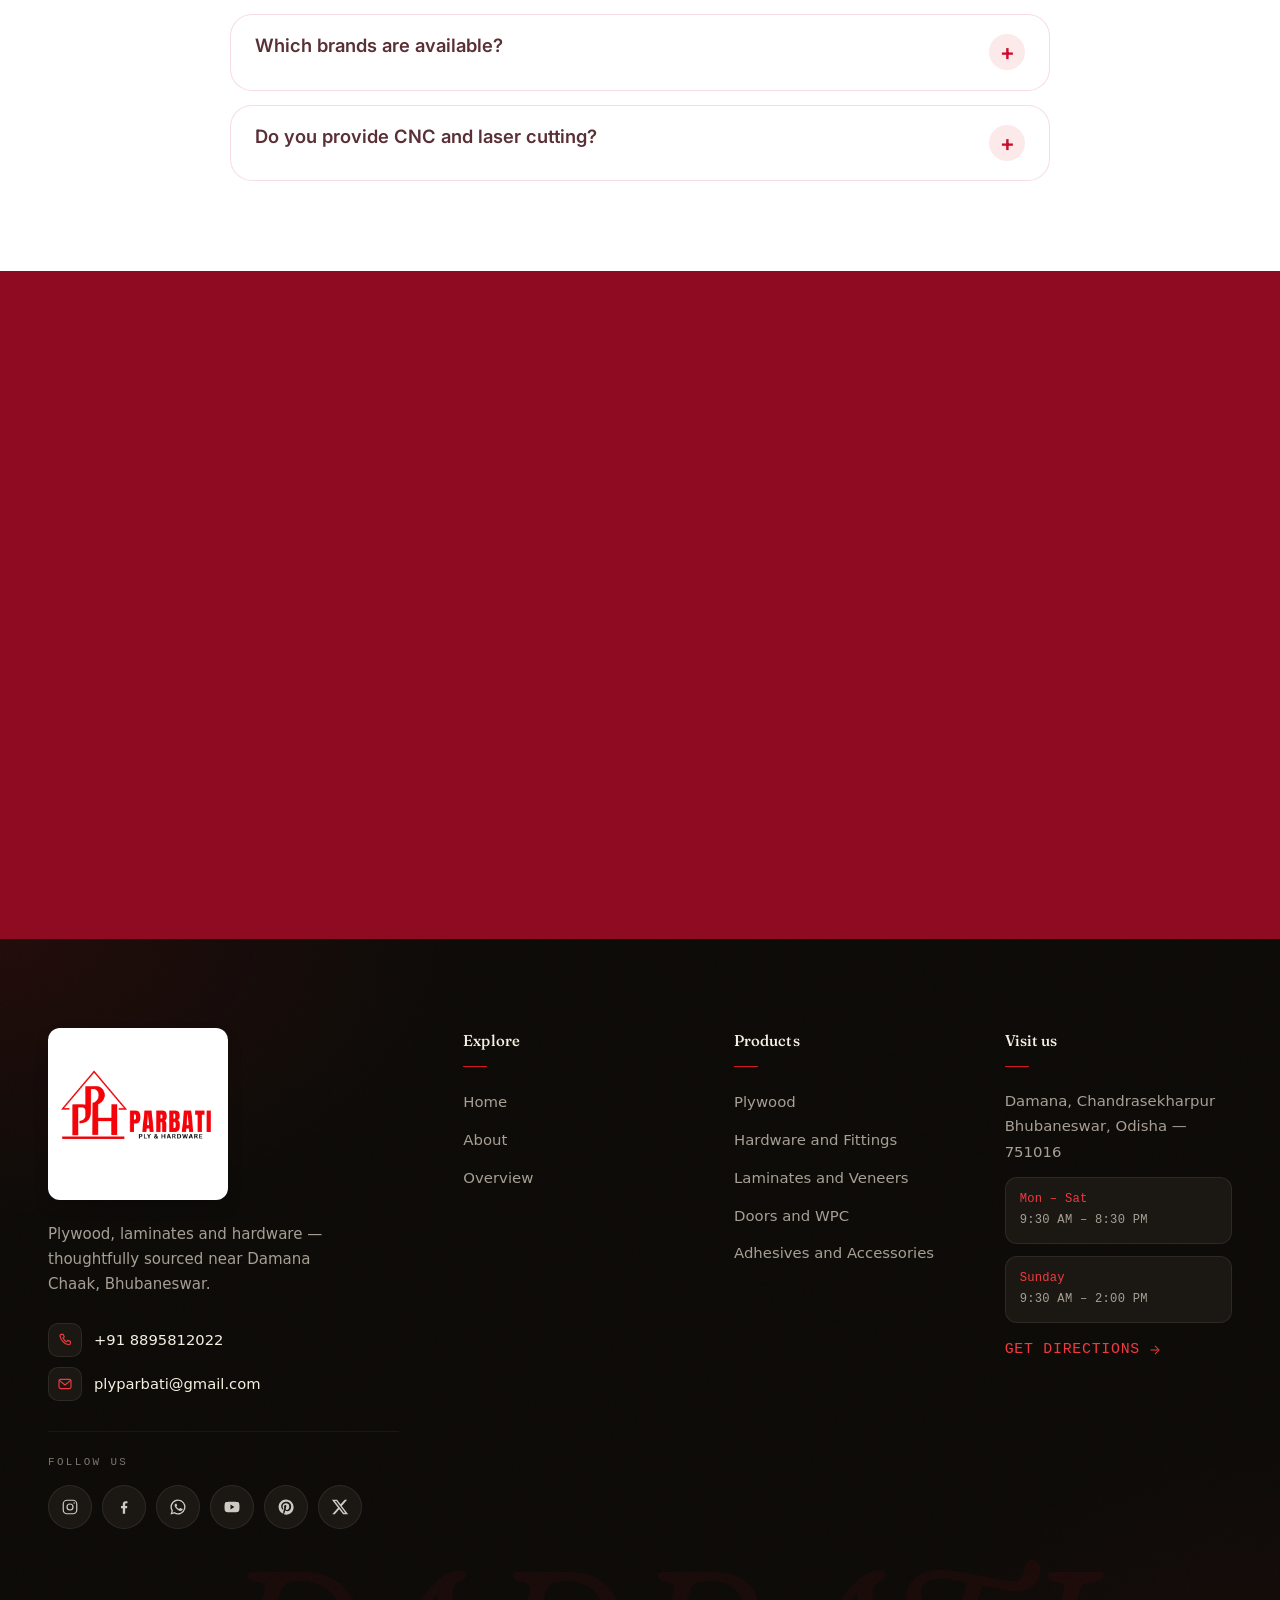
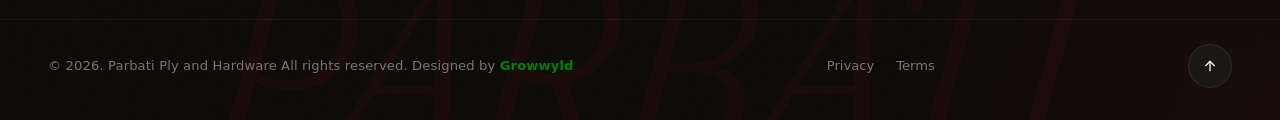
==== commit 7a16a753: "blogs page add" ====
--- a/about.html
+++ b/about.html
@@ -230,6 +230,7 @@
                         <!-- <li><a href="blogs">Project</a></li> -->
                         <!-- <li><a href="">Blogs</a></li> -->
                         <li><a href="overview.html">Overview</a></li>
+                        <li><a href="blogs.html">Blogs</a></li>
 
                   </ul>
                   <div class="acts">
